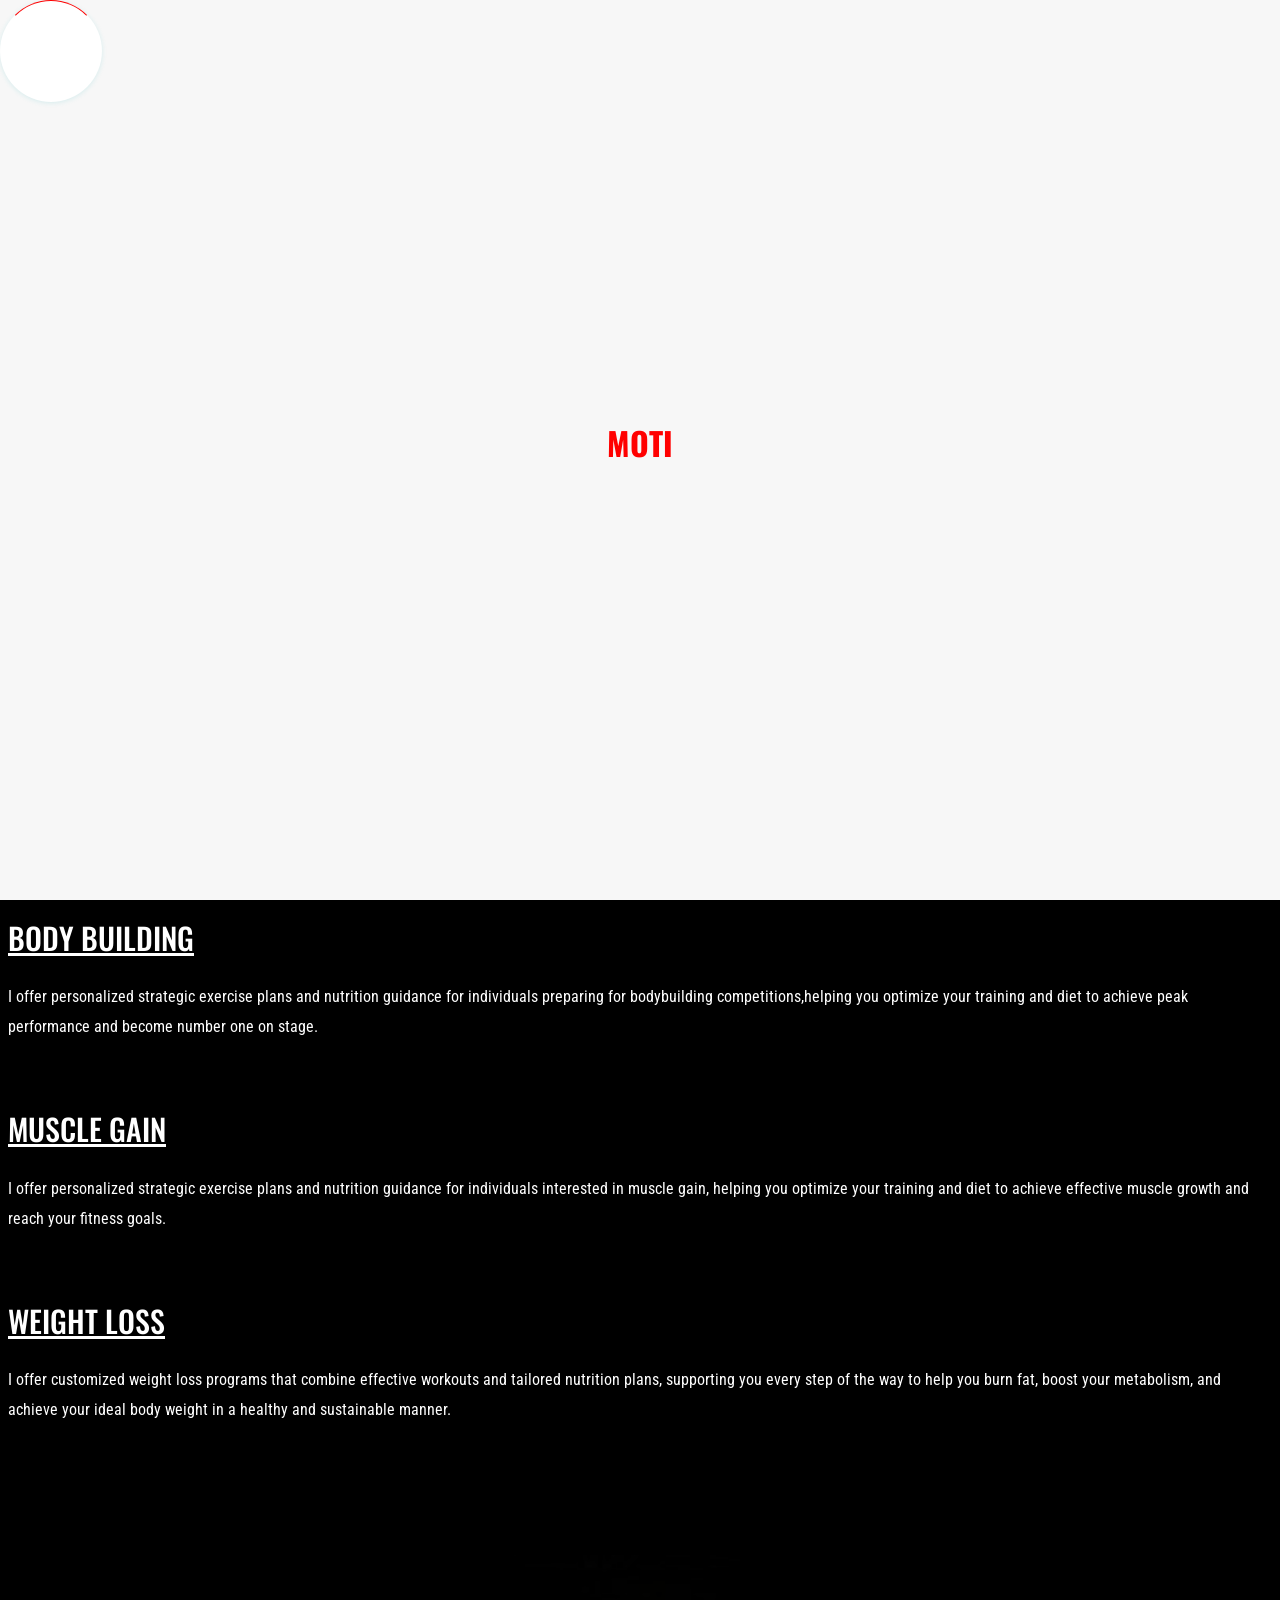
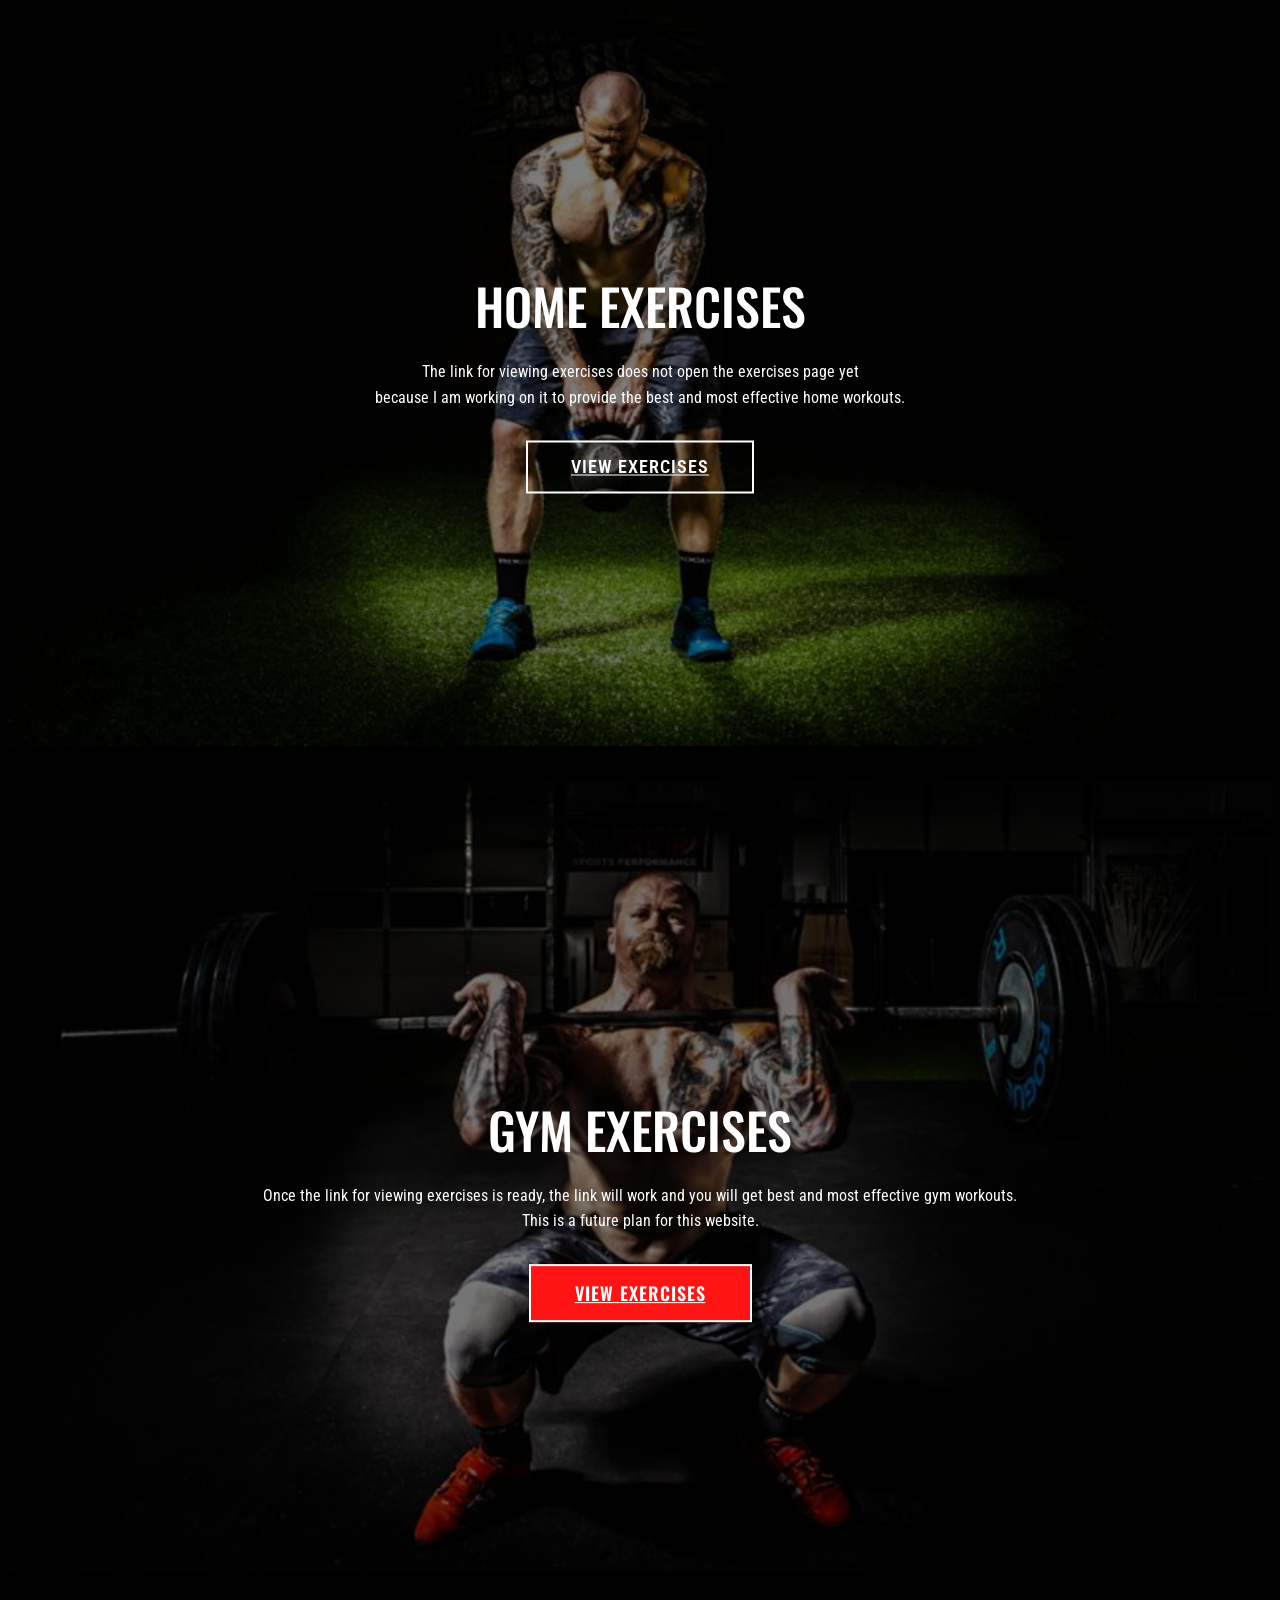
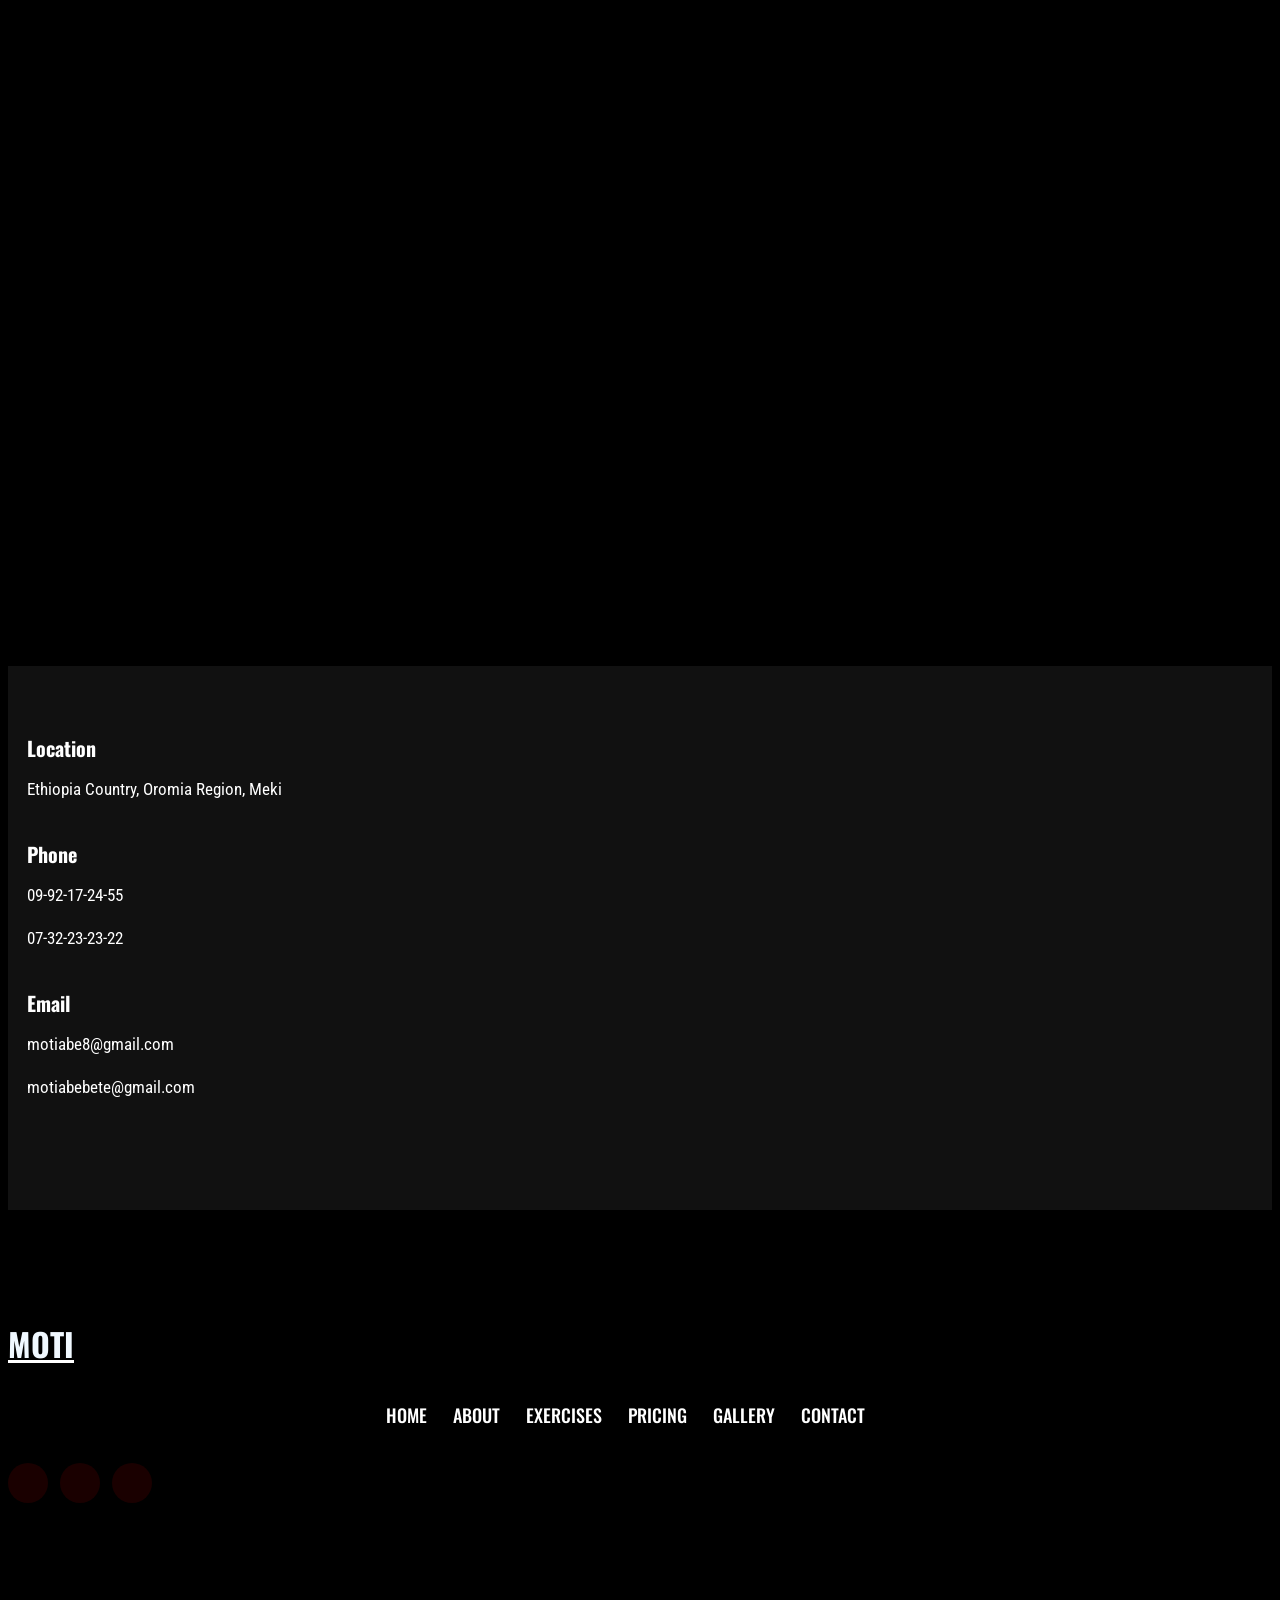
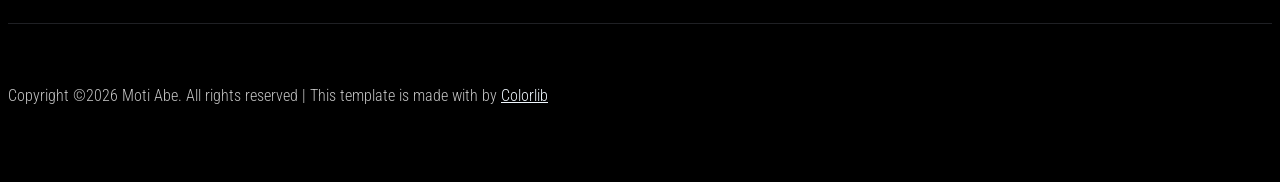
==== exercises.html @ 5347ce24 "large size images compressed for fast load" ====
<!doctype html>
<html class="no-js" lang="zxx">
<head>
    <meta charset="utf-8">
    <meta http-equiv="x-ua-compatible" content="ie=edge">
    <title>Gym | Fitness website </title>
    <meta name="description" content="">
    <meta name="viewport" content="width=device-width, initial-scale=1">
    <link rel="manifest" href="site.webmanifest">
    <link rel="shortcut icon" type="image/x-icon" href="assets/img/favicon.ico">

    <!-- CSS here -->
    <link rel="stylesheet" href="assets/css/bootstrap.min.css">
    <link rel="stylesheet" href="assets/css/owl.carousel.min.css">
    <link rel="stylesheet" href="assets/css/slicknav.css">
    <link rel="stylesheet" href="assets/css/flaticon.css">
    <link rel="stylesheet" href="assets/css/gijgo.css">
    <link rel="stylesheet" href="assets/css/animate.min.css">
    <link rel="stylesheet" href="assets/css/animated-headline.css">
    <link rel="stylesheet" href="assets/css/magnific-popup.css">
    <link rel="stylesheet" href="assets/css/fontawesome-all.min.css">
    <link rel="stylesheet" href="assets/css/themify-icons.css">
    <link rel="stylesheet" href="assets/css/slick.css">
    <link rel="stylesheet" href="assets/css/nice-select.css">
    <link rel="stylesheet" href="assets/css/style.css">
</head>
<body class="black-bg">
    <!-- ? Preloader Start -->
    <div id="preloader-active">
        <div class="preloader d-flex align-items-center justify-content-center">
            <div class="preloader-inner position-relative">
                <div class="preloader-circle"></div>
                <div class="preloader-img pere-text">
                    <h1 style="color: red; font-size: xx-large; font-weight: 900;">MOTI</h1>
                </div>
            </div>
        </div>
    </div>
    <!-- Preloader Start -->
    <header>
        <!-- Header Start -->
        <div class="header-area header-transparent">
            <div class="main-header header-sticky">
                <div class="container-fluid">
                    <div class="menu-wrapper d-flex align-items-center justify-content-between">
                        <!-- Logo -->
                        <div class="logo">
                            <img src="./assets/img/logo/logo.png" alt="logo of the website">
                        </div>
                        <!-- Main-menu -->
                        <div class="main-menu f-right d-none d-lg-block">
                            <nav>
                                <ul id="navigation">
                                    <li><a href="index.html">Home</a></li>
                                    <li><a href="about.html">About</a></li>
                                    <li><a href="exercises.html">Exercises</a></li>
                                    <li><a href="pricing.html">Pricing</a></li>
                                    <li><a href="gallery.html">Gallery</a></li>
                                    <li><a href="contact.html">Contact</a></li>
                                </ul>
                            </nav>
                        </div>          
                        <!-- Header-btn -->
                        <div class="header-btns d-none d-lg-block f-right">
                           <a href="contact.html" class="btn">Contact me</a>
                       </div>
                       <!-- Mobile Menu -->
                       <div class="col-12">
                        <div class="mobile_menu d-block d-lg-none"></div>
                    </div>
                </div>
            </div>
        </div>
    </div>
    <!-- Header End -->
</header>
<main>
    <!--? Hero Start -->
    <div class="slider-area2">
        <div class="slider-height2 d-flex align-items-center">
            <div class="container">
                <div class="row">
                    <div class="col-xl-12">
                        <div class="hero-cap hero-cap2 pt-70">
                            <h2>Exercises</h2>
                        </div>
                    </div>
                </div>
            </div>
        </div>
    </div>
    <!-- Hero End -->
    <!--? Team -->
    <section class="team-area fix section-padding30">
        <div class="container">
            <div class="row">
                <div class="col-xl-12">
                    <div class="section-tittle text-center mb-55">
                        <h2>What I Offer</h2>
                    </div>
                </div>
            </div>
            <div class="row">
                <div class="col-lg-4 col-md-6">
                    <div class="single-cat text-center mb-30">
                        <div class="cat-icon">
                            <img src="assets/img/gallery/team1.png" alt="">
                        </div>
                        <div class="cat-cap">
                            <h5><a href="#">Body Building</a></h5>
                            <p>
                                I offer personalized strategic exercise plans and nutrition guidance for individuals 
                                preparing for bodybuilding competitions,helping you optimize your training and diet
                                to achieve peak performance and become number one on stage.
                            </p>
                        </div>
                    </div>
                </div>
                <div class="col-lg-4 col-md-6">
                    <div class="single-cat text-center mb-30">
                        <div class="cat-icon">
                            <img src="assets/img/gallery/team2.png" alt="">
                        </div>
                        <div class="cat-cap">
                            <h5><a href="#">Muscle Gain</a></h5>
                            <p>
                                I offer personalized strategic exercise plans and nutrition guidance for individuals 
                                interested in muscle gain, helping you optimize your training and diet to achieve
                                effective muscle growth and reach your fitness goals.
                            </p>
                        </div>
                    </div>
                </div>
                <div class="col-lg-4 col-md-6">
                    <div class="single-cat text-center mb-30">
                        <div class="cat-icon">
                            <img src="assets/img/gallery/team3.png" alt="">
                        </div>
                        <div class="cat-cap">
                            <h5><a href="#">Weight Loss</a></h5>
                            <p>
                                I offer customized weight loss programs that combine effective workouts and tailored nutrition plans,
                                supporting you every step of the way to help you burn fat, boost your metabolism, and achieve your ideal 
                                body weight in a healthy and sustainable manner.
                            </p>
                        </div>
                    </div>
                </div>
            </div>
        </div>
    </section>
    <!-- Services End -->
    <!-- Traning categories Start -->
    <section class="traning-categories black-bg">
        <div class="container-fluid">
            <div class="row">
                <div class="col-xl-6 col-lg-6">
                    <div class="single-topic text-center mb-30">
                        <div class="topic-img">
                            <img src="assets/img/gallery/cat2.jpg" alt="">
                            <div class="topic-content-box">
                                <div class="topic-content">
                                    <h3>Home Exercises</h3>
                                    <p>The link for viewing exercises does not open the exercises page yet <br> because I am working on it to provide the best and most effective home workouts.</p>
                                    <a href="#" class="border-btn">View Exercises</a>
                                </div>
                            </div>
                        </div>
                    </div>
                </div>
                <div class="col-xl-6 col-lg-6">
                    <div class="single-topic text-center mb-30">
                        <div class="topic-img">
                            <img src="assets/img/gallery/cat1.jpg" alt="">
                            <div class="topic-content-box">
                                <div class="topic-content">
                                    <h3>Gym Exercises</h3>
                                    <p> Once the link for viewing exercises is ready, the link will work and you will get best and most effective gym workouts. <br> This is a future plan for this website.</p>
                                    <a href="#" class="btn">View Exercises</a>
                                </div>
                            </div>
                        </div>
                    </div>
                </div>
            </div>
        </div>
    </section>
    <!-- Traning categories End-->
    <!--? video_start -->
    <div class="video-area section-bg2 d-flex align-items-center"  data-background="assets/img/gallery/video-bg.jpg">
        <div class="container">
            <div class="video-wrap position-relative">
                <div class="video-icon" >
                    <a class="popup-video btn-icon" href="https://youtu.be/CpTTOnbldsA?si=nUjSzYQjrdbhnj_K"><i class="fas fa-play"></i></a>
                </div>
            </div>
        </div>
    </div>
    <!-- video_end -->
    <!-- ? services-area -->
    <section class="services-area">
        <div class="container">
            <div class="row justify-content-between">
                <div class="col-xl-4 col-lg-4 col-md-6 col-sm-8">
                    <div class="single-services mb-40 wow fadeInUp" data-wow-duration="1s" data-wow-delay=".1s">
                        <div class="features-icon">
                            <img src="assets/img/icon/icon1.svg" alt="">
                        </div>
                        <div class="features-caption">
                            <h3>Location</h3>
                            <p>Ethiopia Country, Oromia Region, Meki</p>
                        </div>
                    </div>
                </div>
                <div class="col-xl-3 col-lg-4 col-md-6 col-sm-8">
                    <div class="single-services mb-40 wow fadeInUp" data-wow-duration="1s" data-wow-delay=".2s">
                        <div class="features-icon">
                            <img src="assets/img/icon/icon2.svg" alt="">
                        </div>
                        <div class="features-caption">
                            <h3>Phone</h3>
                            <p>09-92-17-24-55</p>
                            <p>07-32-23-23-22</p>
                        </div>
                    </div>
                </div>
                <div class="col-xl-3 col-lg-4 col-md-6 col-sm-8">
                    <div class="single-services mb-40 wow fadeInUp" data-wow-duration="2s" data-wow-delay=".4s">
                        <div class="features-icon">
                            <img src="assets/img/icon/icon3.svg" alt="">
                        </div>
                        <div class="features-caption">
                            <h3>Email</h3>
                            <p>motiabe8@gmail.com</p>
                            <p>motiabebete@gmail.com</p>
                        </div>
                    </div>
                </div>
            </div>
        </div>
    </section>
</main>
<footer>
    <!--? Footer Start-->
    <div class="footer-area black-bg">
        <div class="container">
            <div class="footer-top footer-padding">
                <!-- Footer Menu -->
                <div class="row">
                    <div class="col-xl-12">
                        <div class="single-footer-caption mb-50 text-center">
                            <!-- logo -->
                            <div class="footer-logo wow fadeInUp" data-wow-duration="1s" data-wow-delay=".2s">
                                <a href="index.html"><h1 style="color: aliceblue; font-size: xx-large; font-weight: 900;">MOTI</h1></a>
                            </div>
                            <!-- Menu -->
                            <!-- Header Start -->
                            <div class="header-area main-header2 wow fadeInUp" data-wow-duration="2s" data-wow-delay=".4s">
                                <div class="main-header main-header2">
                                    <div class="menu-wrapper menu-wrapper2">
                                        <!-- Main-menu -->
                                        <div class="main-menu main-menu2 text-center">
                                            <nav>
                                                <ul>
                                                    <li><a href="index.html">Home</a></li>
                                                    <li><a href="about.html">About</a></li>
                                                    <li><a href="exercises.html">Exercises</a></li>
                                                    <li><a href="pricing.html">Pricing</a></li>
                                                    <li><a href="gallery.html">Gallery</a></li>
                                                    <li><a href="contact.html">Contact</a></li>
                                                </ul>
                                            </nav>
                                        </div>   
                                    </div>
                                </div>
                            </div>
                            <!-- Header End -->
                            <!-- social -->
                            <div class="footer-social mt-30 wow fadeInUp" data-wow-duration="3s" data-wow-delay=".8s">
                                <a href="#"><i class="fab fa-twitter"></i></a>
                                <a href="#"><i class="fab fa-facebook-f"></i></a>
                                <a href="#"><i class="fab fa-pinterest-p"></i></a>
                            </div>
                        </div>
                    </div>
                </div>
            </div>
            <!-- Footer Bottom -->
            <div class="footer-bottom">
                <div class="row d-flex align-items-center">
                    <div class="col-lg-12">
                        <div class="footer-copy-right text-center">
                            <p><!-- Link back to Colorlib can't be removed. Template is licensed under CC BY 3.0. -->
                              Copyright &copy;<script>document.write(new Date().getFullYear());</script> Moti Abe. All rights reserved | This template is made with <i class="fa fa-heart" aria-hidden="true"></i> by <a href="https://colorlib.com" target="_blank" style="color: aliceblue;">Colorlib</a>
                              <!-- Link back to Colorlib can't be removed. Template is licensed under CC BY 3.0. --></p>
                          </div>
                      </div>
                  </div>
              </div>
          </div>
      </div>
      <!-- Footer End-->
  </footer>
  <!-- Scroll Up -->
  <div id="back-top" >
    <a title="Go to Top" href="#"> <i class="fas fa-level-up-alt"></i></a>
</div>

<!-- JS here -->

<script src="./assets/js/vendor/modernizr-3.5.0.min.js"></script>
<!-- Jquery, Popper, Bootstrap -->
<script src="./assets/js/vendor/jquery-1.12.4.min.js"></script>
<script src="./assets/js/popper.min.js"></script>
<script src="./assets/js/bootstrap.min.js"></script>
<!-- Jquery Mobile Menu -->
<script src="./assets/js/jquery.slicknav.min.js"></script>

<!-- Jquery Slick , Owl-Carousel Plugins -->
<script src="./assets/js/owl.carousel.min.js"></script>
<script src="./assets/js/slick.min.js"></script>
<!-- One Page, Animated-HeadLin -->
<script src="./assets/js/wow.min.js"></script>
<script src="./assets/js/animated.headline.js"></script>
<script src="./assets/js/jquery.magnific-popup.js"></script>

<!-- Date Picker -->
<script src="./assets/js/gijgo.min.js"></script>
<!-- Nice-select, sticky -->
<script src="./assets/js/jquery.nice-select.min.js"></script>
<script src="./assets/js/jquery.sticky.js"></script>

<!-- counter , waypoint,Hover Direction -->
<script src="./assets/js/jquery.counterup.min.js"></script>
<script src="./assets/js/waypoints.min.js"></script>
<script src="./assets/js/jquery.countdown.min.js"></script>
<script src="./assets/js/hover-direction-snake.min.js"></script>

<!-- contact js -->
<script src="./assets/js/contact.js"></script>
<script src="./assets/js/jquery.form.js"></script>
<script src="./assets/js/jquery.validate.min.js"></script>
<script src="./assets/js/mail-script.js"></script>
<script src="./assets/js/jquery.ajaxchimp.min.js"></script>

<!-- Jquery Plugins, main Jquery -->	
<script src="./assets/js/plugins.js"></script>
<script src="./assets/js/main.js"></script>

</body>
</html>
---- assets/css/style.css ----
/* Theme Description
-------------------------------------------------

	  Theme Name:
	  Author:
	  Support:
	  Description:
	  Version:
	  
------------------------------------------------- 
*/
/* CSS Index
-------------------------------------------------

	1. Theme default css
	2. header
	3. slider
	4. about-area
	5. features-box
	6. department
	7. team
	8. video-area
	9. counter
	10. footer

-------------------------------------------------
*/
/*--------------- ---- Responsive --------------------------*/
/*-------------   Color Variable  --------------*/
@import url("https://fonts.googleapis.com/css2?family=Oswald:wght@200;300;400;500;600;700&family=Roboto+Condensed:ital,wght@0,300;0,400;1,300;1,400&display=swap");
/* line 30, C:/Users/HP/Desktop/July-HTML/292 Health coach/assets/scss/_color.scss */
.white-bg {
  background: #ffffff;
}

/* line 33, C:/Users/HP/Desktop/July-HTML/292 Health coach/assets/scss/_color.scss */
.gray-bg {
  background: #f5f5f5;
}

/*-------------Color include--------------*/
/*-- Background color---*/
/* line 57, C:/Users/HP/Desktop/July-HTML/292 Health coach/assets/scss/_color.scss */
.gray-bg {
  background: #f7f7fd;
}

/* line 60, C:/Users/HP/Desktop/July-HTML/292 Health coach/assets/scss/_color.scss */
.white-bg {
  background: #ffffff;
}

/* line 63, C:/Users/HP/Desktop/July-HTML/292 Health coach/assets/scss/_color.scss */
.black-bg {
  background: #000;
}

/* line 66, C:/Users/HP/Desktop/July-HTML/292 Health coach/assets/scss/_color.scss */
.theme-bg {
  background: #FF0000;
}

/* line 69, C:/Users/HP/Desktop/July-HTML/292 Health coach/assets/scss/_color.scss */
.brand-bg {
  background: #f1f4fa;
}

/* line 72, C:/Users/HP/Desktop/July-HTML/292 Health coach/assets/scss/_color.scss */
.testimonial-bg {
  background: #f9fafc;
}

/*--- color------*/
/* line 78, C:/Users/HP/Desktop/July-HTML/292 Health coach/assets/scss/_color.scss */
.white-color {
  color: #ffffff;
}

/* line 81, C:/Users/HP/Desktop/July-HTML/292 Health coach/assets/scss/_color.scss */
.black-color {
  color: #000;
}

/* line 84, C:/Users/HP/Desktop/July-HTML/292 Health coach/assets/scss/_color.scss */
.theme-color {
  color: #FF0000;
}

/* line 50, C:/Users/HP/Desktop/July-HTML/292 Health coach/assets/scss/_variables.scss */
.boxed-btn {
  background: #fff;
  color: #FF0000 !important;
  display: inline-block;
  padding: 18px 44px;
  font-family: "Oswald", sans-serif;
  font-size: 14px;
  font-weight: 400;
  border: 0;
  border: 1px solid #FF0000;
  letter-spacing: 3px;
  text-align: center;
  color: #FF0000;
  text-transform: uppercase;
  cursor: pointer;
}

/* line 67, C:/Users/HP/Desktop/July-HTML/292 Health coach/assets/scss/_variables.scss */
.boxed-btn:hover {
  background: #FF0000;
  color: #fff !important;
  border: 1px solid #FF0000;
}

/* line 72, C:/Users/HP/Desktop/July-HTML/292 Health coach/assets/scss/_variables.scss */
.boxed-btn:focus {
  outline: none;
}

/* line 75, C:/Users/HP/Desktop/July-HTML/292 Health coach/assets/scss/_variables.scss */
.boxed-btn.large-width {
  width: 220px;
}

/*--
    - Overlay
------------------------------------------*/
/* line 4, C:/Users/HP/Desktop/July-HTML/292 Health coach/assets/scss/_overlay.scss */
[data-overlay] {
  position: relative;
  background-size: cover;
  background-repeat: no-repeat;
  background-position: center center;
}

/* line 9, C:/Users/HP/Desktop/July-HTML/292 Health coach/assets/scss/_overlay.scss */
[data-overlay]::before {
  position: absolute;
  left: 0;
  top: 0;
  right: 0;
  bottom: 0;
  content: "";
}

/*-- Overlay Opacity --*/
/* line 22, C:/Users/HP/Desktop/July-HTML/292 Health coach/assets/scss/_overlay.scss */
[data-opacity="1"]::before {
  opacity: 0.1;
}

/* line 27, C:/Users/HP/Desktop/July-HTML/292 Health coach/assets/scss/_overlay.scss */
[data-opacity="2"]::before {
  opacity: 0.2;
}

/* line 32, C:/Users/HP/Desktop/July-HTML/292 Health coach/assets/scss/_overlay.scss */
[data-opacity="3"]::before {
  opacity: 0.3;
}

/* line 37, C:/Users/HP/Desktop/July-HTML/292 Health coach/assets/scss/_overlay.scss */
[data-opacity="4"]::before {
  opacity: 0.4;
}

/* line 42, C:/Users/HP/Desktop/July-HTML/292 Health coach/assets/scss/_overlay.scss */
[data-opacity="5"]::before {
  opacity: 0.5;
}

/* line 47, C:/Users/HP/Desktop/July-HTML/292 Health coach/assets/scss/_overlay.scss */
[data-opacity="6"]::before {
  opacity: 0.6;
}

/* line 52, C:/Users/HP/Desktop/July-HTML/292 Health coach/assets/scss/_overlay.scss */
[data-opacity="7"]::before {
  opacity: 0.7;
}

/* line 57, C:/Users/HP/Desktop/July-HTML/292 Health coach/assets/scss/_overlay.scss */
[data-opacity="8"]::before {
  opacity: 0.8;
}

/* line 62, C:/Users/HP/Desktop/July-HTML/292 Health coach/assets/scss/_overlay.scss */
[data-opacity="9"]::before {
  opacity: 0.9;
}

/* 1. Theme default css */
/* line 4, C:/Users/HP/Desktop/July-HTML/292 Health coach/assets/scss/_common.scss */
body {
  font-family: "Roboto Condensed", sans-serif;
  font-weight: normal;
  font-style: normal;
}

/* line 9, C:/Users/HP/Desktop/July-HTML/292 Health coach/assets/scss/_common.scss */
h1,
h2,
h3,
h4,
h5,
h6 {
  font-family: "Oswald", sans-serif;
  color: #2c234d;
  margin-top: 0px;
  font-style: normal;
  font-weight: 500;
  text-transform: normal;
}

/* line 23, C:/Users/HP/Desktop/July-HTML/292 Health coach/assets/scss/_common.scss */
p {
  font-family: "Roboto Condensed", sans-serif;
  color: #10285d;
  font-size: 16px;
  line-height: 30px;
  margin-bottom: 15px;
  font-weight: normal;
}

/* line 34, C:/Users/HP/Desktop/July-HTML/292 Health coach/assets/scss/_common.scss */
.bg-img-1 {
  background-image: url(../img/slider/slider-img-1.jpg);
}

/* line 37, C:/Users/HP/Desktop/July-HTML/292 Health coach/assets/scss/_common.scss */
.bg-img-2 {
  background-image: url(../img/background-img/bg-img-2.jpg);
}

/* line 40, C:/Users/HP/Desktop/July-HTML/292 Health coach/assets/scss/_common.scss */
.cta-bg-1 {
  background-image: url(../img/background-img/bg-img-3.jpg);
}

/* line 45, C:/Users/HP/Desktop/July-HTML/292 Health coach/assets/scss/_common.scss */
.img {
  max-width: 100%;
  -webkit-transition: 0.3s;
  -moz-transition: 0.3s;
  -o-transition: 0.3s;
  transition: 0.3s;
}

/* line 49, C:/Users/HP/Desktop/July-HTML/292 Health coach/assets/scss/_common.scss */
.f-left {
  float: left;
}

/* line 52, C:/Users/HP/Desktop/July-HTML/292 Health coach/assets/scss/_common.scss */
.f-right {
  float: right;
}

/* line 55, C:/Users/HP/Desktop/July-HTML/292 Health coach/assets/scss/_common.scss */
.fix {
  overflow: hidden;
}

/* line 58, C:/Users/HP/Desktop/July-HTML/292 Health coach/assets/scss/_common.scss */
.clear {
  clear: both;
}

/* line 62, C:/Users/HP/Desktop/July-HTML/292 Health coach/assets/scss/_common.scss */
a,
.button {
  -webkit-transition: 0.3s;
  -moz-transition: 0.3s;
  -o-transition: 0.3s;
  transition: 0.3s;
}

/* line 66, C:/Users/HP/Desktop/July-HTML/292 Health coach/assets/scss/_common.scss */
a:focus,
.button:focus {
  text-decoration: none;
  outline: none;
}

/* line 71, C:/Users/HP/Desktop/July-HTML/292 Health coach/assets/scss/_common.scss */
a {
  color: #635c5c;
}

/* line 74, C:/Users/HP/Desktop/July-HTML/292 Health coach/assets/scss/_common.scss */
a:hover {
  color: #fff;
}

/* line 77, C:/Users/HP/Desktop/July-HTML/292 Health coach/assets/scss/_common.scss */
a:focus,
a:hover,
.portfolio-cat a:hover,
.footer -menu li a:hover {
  text-decoration: none;
}

/* line 83, C:/Users/HP/Desktop/July-HTML/292 Health coach/assets/scss/_common.scss */
a,
button {
  color: #fff;
  outline: medium none;
}

/* line 88, C:/Users/HP/Desktop/July-HTML/292 Health coach/assets/scss/_common.scss */
button:focus, input:focus, input:focus, textarea, textarea:focus {
  outline: 0;
}

/* line 89, C:/Users/HP/Desktop/July-HTML/292 Health coach/assets/scss/_common.scss */
.uppercase {
  text-transform: uppercase;
}

/* line 93, C:/Users/HP/Desktop/July-HTML/292 Health coach/assets/scss/_common.scss */
input:focus::-moz-placeholder {
  opacity: 0;
  -webkit-transition: .4s;
  -o-transition: .4s;
  transition: .4s;
}

/* line 100, C:/Users/HP/Desktop/July-HTML/292 Health coach/assets/scss/_common.scss */
.capitalize {
  text-transform: capitalize;
}

/* line 104, C:/Users/HP/Desktop/July-HTML/292 Health coach/assets/scss/_common.scss */
h1 a,
h2 a,
h3 a,
h4 a,
h5 a,
h6 a {
  color: inherit;
}

/* line 113, C:/Users/HP/Desktop/July-HTML/292 Health coach/assets/scss/_common.scss */
ul {
  margin: 0px;
  padding: 0px;
}

/* line 117, C:/Users/HP/Desktop/July-HTML/292 Health coach/assets/scss/_common.scss */
li {
  list-style: none;
}

/* line 121, C:/Users/HP/Desktop/July-HTML/292 Health coach/assets/scss/_common.scss */
hr {
  border-bottom: 1px solid #eceff8;
  border-top: 0 none;
  margin: 30px 0;
  padding: 0;
}

/* Theme-overlay */
/* line 129, C:/Users/HP/Desktop/July-HTML/292 Health coach/assets/scss/_common.scss */
.theme-overlay {
  position: relative;
}

/* line 132, C:/Users/HP/Desktop/July-HTML/292 Health coach/assets/scss/_common.scss */
.theme-overlay::before {
  background: #1696e7 none repeat scroll 0 0;
  content: "";
  height: 100%;
  left: 0;
  opacity: 0.6;
  position: absolute;
  top: 0;
  width: 100%;
}

/* line 142, C:/Users/HP/Desktop/July-HTML/292 Health coach/assets/scss/_common.scss */
.overlay {
  position: relative;
  z-index: 0;
}

/* line 146, C:/Users/HP/Desktop/July-HTML/292 Health coach/assets/scss/_common.scss */
.overlay::before {
  position: absolute;
  content: "";
  top: 0;
  left: 0;
  width: 100%;
  height: 100%;
  z-index: -1;
}

/* line 156, C:/Users/HP/Desktop/July-HTML/292 Health coach/assets/scss/_common.scss */
.overlay2 {
  position: relative;
  z-index: 0;
}

/* line 160, C:/Users/HP/Desktop/July-HTML/292 Health coach/assets/scss/_common.scss */
.overlay2::before {
  position: absolute;
  content: "";
  background-color: #2E2200;
  top: 0;
  left: 0;
  width: 100%;
  height: 100%;
  z-index: -1;
  opacity: 0.5;
}

/* line 173, C:/Users/HP/Desktop/July-HTML/292 Health coach/assets/scss/_common.scss */
.section-padding {
  padding-top: 120px;
  padding-bottom: 120px;
}

/* line 177, C:/Users/HP/Desktop/July-HTML/292 Health coach/assets/scss/_common.scss */
.separator {
  border-top: 1px solid #f2f2f2;
}

/* line 181, C:/Users/HP/Desktop/July-HTML/292 Health coach/assets/scss/_common.scss */
.mb-90 {
  margin-bottom: 90px;
}

@media (max-width: 767px) {
  /* line 181, C:/Users/HP/Desktop/July-HTML/292 Health coach/assets/scss/_common.scss */
  .mb-90 {
    margin-bottom: 30px;
  }
}

@media (min-width: 768px) and (max-width: 991px) {
  /* line 181, C:/Users/HP/Desktop/July-HTML/292 Health coach/assets/scss/_common.scss */
  .mb-90 {
    margin-bottom: 45px;
  }
}

/* owl-carousel button style */
/* line 193, C:/Users/HP/Desktop/July-HTML/292 Health coach/assets/scss/_common.scss */
.owl-carousel .owl-nav div {
  background: rgba(255, 255, 255, 0.8) none repeat scroll 0 0;
  height: 40px;
  left: 20px;
  line-height: 40px;
  font-size: 22px;
  color: #646464;
  opacity: 1;
  visibility: visible;
  position: absolute;
  text-align: center;
  top: 50%;
  transform: translateY(-50%);
  transition: all 0.3s ease 0s;
  width: 40px;
}

/* line 212, C:/Users/HP/Desktop/July-HTML/292 Health coach/assets/scss/_common.scss */
.owl-carousel .owl-nav div.owl-next {
  left: auto;
  right: -30px;
}

/* line 215, C:/Users/HP/Desktop/July-HTML/292 Health coach/assets/scss/_common.scss */
.owl-carousel .owl-nav div.owl-next i {
  position: relative;
  right: 0;
  top: 1px;
}

/* line 222, C:/Users/HP/Desktop/July-HTML/292 Health coach/assets/scss/_common.scss */
.owl-carousel .owl-nav div.owl-prev i {
  position: relative;
  right: 1px;
  top: 0px;
}

/* line 232, C:/Users/HP/Desktop/July-HTML/292 Health coach/assets/scss/_common.scss */
.owl-carousel:hover .owl-nav div {
  opacity: 1;
  visibility: visible;
}

/* line 235, C:/Users/HP/Desktop/July-HTML/292 Health coach/assets/scss/_common.scss */
.owl-carousel:hover .owl-nav div:hover {
  color: #fff;
  background: #ff3500;
}

/* line 244, C:/Users/HP/Desktop/July-HTML/292 Health coach/assets/scss/_common.scss */
.btn {
  background: #ff1313;
  font-family: "Oswald", sans-serif;
  text-transform: uppercase;
  padding: 27px 44px;
  color: #fff;
  cursor: pointer;
  display: inline-block;
  font-size: 18px;
  font-weight: 600;
  border-radius: 0px;
  line-height: 1;
  border: 2px solid #fff;
  -moz-user-select: none;
  letter-spacing: 1px;
  line-height: 0;
  margin-bottom: 0;
  margin: 10px;
  cursor: pointer;
  transition: color 0.4s linear;
  position: relative;
  z-index: 1;
  overflow: hidden;
  margin: 0;
}

/* line 272, C:/Users/HP/Desktop/July-HTML/292 Health coach/assets/scss/_common.scss */
.btn::before {
  content: "";
  position: absolute;
  left: 0;
  top: 0;
  width: 101%;
  height: 101%;
  background: #c20505;
  z-index: 1;
  border-radius: 5px;
  transition: transform 0.5s;
  transition-timing-function: ease;
  transform-origin: 0 0;
  transition-timing-function: cubic-bezier(0.5, 1.6, 0.4, 0.7);
  transform: scaleX(0);
  border-radius: 0px;
}

/* line 291, C:/Users/HP/Desktop/July-HTML/292 Health coach/assets/scss/_common.scss */
.btn:hover::before {
  transform: scaleX(1);
  color: #fff !important;
  z-index: -1;
}

/* line 296, C:/Users/HP/Desktop/July-HTML/292 Health coach/assets/scss/_common.scss */
.btn:hover {
  background-position: right;
}

/* line 299, C:/Users/HP/Desktop/July-HTML/292 Health coach/assets/scss/_common.scss */
.btn.focus, .btn:focus {
  outline: 0;
  box-shadow: none;
}

/* line 303, C:/Users/HP/Desktop/July-HTML/292 Health coach/assets/scss/_common.scss */
.about-btn {
  padding: 19px 97px 19px 20px;
}

/* line 308, C:/Users/HP/Desktop/July-HTML/292 Health coach/assets/scss/_common.scss */
.header-btn {
  padding: 30px 43px;
}

/* line 311, C:/Users/HP/Desktop/July-HTML/292 Health coach/assets/scss/_common.scss */
.hero-btn {
  padding: 32px 41px;
}

/* line 314, C:/Users/HP/Desktop/July-HTML/292 Health coach/assets/scss/_common.scss */
.white-btn {
  padding: 30px 39px;
  background: #fff;
  color: #331391 !important;
}

/* line 319, C:/Users/HP/Desktop/July-HTML/292 Health coach/assets/scss/_common.scss */
.black-btn {
  padding: 14px 35px;
  background: #000;
}

/* line 322, C:/Users/HP/Desktop/July-HTML/292 Health coach/assets/scss/_common.scss */
.black-btn::before {
  background: #331391;
}

/* line 329, C:/Users/HP/Desktop/July-HTML/292 Health coach/assets/scss/_common.scss */
.submit-btn2 {
  background: #ec5b53;
  width: 100%;
  height: 60px;
  padding: 10px 20px;
  border: 0;
  color: #fff;
  text-transform: capitalize;
  cursor: pointer;
  font-size: 16px;
  border-radius: 0px;
}

/* line 341, C:/Users/HP/Desktop/July-HTML/292 Health coach/assets/scss/_common.scss */
.white-btn {
  background: #fff;
  color: #000;
}

/* line 344, C:/Users/HP/Desktop/July-HTML/292 Health coach/assets/scss/_common.scss */
.white-btn::before {
  background: #000;
  color: #fff;
}

/* line 349, C:/Users/HP/Desktop/July-HTML/292 Health coach/assets/scss/_common.scss */
.border-btn {
  font-size: 18px;
  font-weight: 600;
  border: 2px solid #fff;
  color: #fff;
  background: none;
  border-radius: 0px;
  text-transform: uppercase;
  padding: 14px 43px;
  -moz-user-select: none;
  cursor: pointer;
  display: inline-block;
  letter-spacing: 1px;
  margin-bottom: 0;
  position: relative;
  transition: color 0.4s linear;
  position: relative;
  overflow: hidden;
  margin: 0;
}

/* line 371, C:/Users/HP/Desktop/July-HTML/292 Health coach/assets/scss/_common.scss */
.border-btn::before {
  border: 1px solid transparent;
  content: "";
  position: absolute;
  left: 0;
  top: 0;
  width: 101%;
  height: 101%;
  background: #FF0000;
  z-index: -1;
  transition: transform 0.5s;
  transition-timing-function: ease;
  transform-origin: 0 0;
  transition-timing-function: cubic-bezier(0.5, 1.6, 0.4, 0.7);
  transform: scaleY(0);
  border-radius: 0;
}

/* line 390, C:/Users/HP/Desktop/July-HTML/292 Health coach/assets/scss/_common.scss */
.border-btn:hover::before {
  transform: scaleY(1);
  border: 1px solid transparent;
}

/* button style */
/* line 398, C:/Users/HP/Desktop/July-HTML/292 Health coach/assets/scss/_common.scss */
.breadcrumb > .active {
  color: #888;
}

/* scrollUp */
/* line 402, C:/Users/HP/Desktop/July-HTML/292 Health coach/assets/scss/_common.scss */
#scrollUp, #back-top {
  background: #FF0000;
  height: 50px;
  width: 50px;
  right: 31px;
  bottom: 18px;
  position: fixed;
  color: #fff;
  font-size: 20px;
  text-align: center;
  border-radius: 50%;
  line-height: 48px;
  border: 2px solid transparent;
  box-shadow: 0 0 10px 3px rgba(108, 98, 98, 0.2);
}

@media (max-width: 575px) {
  /* line 402, C:/Users/HP/Desktop/July-HTML/292 Health coach/assets/scss/_common.scss */
  #scrollUp, #back-top {
    right: 16px;
  }
}

/* line 419, C:/Users/HP/Desktop/July-HTML/292 Health coach/assets/scss/_common.scss */
#scrollUp a i, #back-top a i {
  display: block;
  line-height: 50px;
}

/* line 426, C:/Users/HP/Desktop/July-HTML/292 Health coach/assets/scss/_common.scss */
#scrollUp:hover {
  color: #fff;
}

/* Sticky*/
/* line 431, C:/Users/HP/Desktop/July-HTML/292 Health coach/assets/scss/_common.scss */
.sticky-bar {
  left: 0;
  margin: auto;
  position: fixed;
  top: 0;
  width: 100%;
  -webkit-box-shadow: 0 10px 15px rgba(25, 25, 25, 0.1);
  box-shadow: 0 10px 15px rgba(25, 25, 25, 0.1);
  z-index: 9999;
  -webkit-animation: 300ms ease-in-out 0s normal none 1 running fadeInDown;
  animation: 300ms ease-in-out 0s normal none 1 running fadeInDown;
  -webkit-box-shadow: 0 10px 15px rgba(25, 25, 25, 0.1);
  background: #fff;
}

/* Sticky end */
/*--- Margin & Padding --*/
/*-- Margin Top --*/
/* line 456, C:/Users/HP/Desktop/July-HTML/292 Health coach/assets/scss/_common.scss */
.mt-5 {
  margin-top: 5px;
}

/* line 456, C:/Users/HP/Desktop/July-HTML/292 Health coach/assets/scss/_common.scss */
.mt-10 {
  margin-top: 10px;
}

/* line 456, C:/Users/HP/Desktop/July-HTML/292 Health coach/assets/scss/_common.scss */
.mt-15 {
  margin-top: 15px;
}

/* line 456, C:/Users/HP/Desktop/July-HTML/292 Health coach/assets/scss/_common.scss */
.mt-20 {
  margin-top: 20px;
}

/* line 456, C:/Users/HP/Desktop/July-HTML/292 Health coach/assets/scss/_common.scss */
.mt-25 {
  margin-top: 25px;
}

/* line 456, C:/Users/HP/Desktop/July-HTML/292 Health coach/assets/scss/_common.scss */
.mt-30 {
  margin-top: 30px;
}

/* line 456, C:/Users/HP/Desktop/July-HTML/292 Health coach/assets/scss/_common.scss */
.mt-35 {
  margin-top: 35px;
}

/* line 456, C:/Users/HP/Desktop/July-HTML/292 Health coach/assets/scss/_common.scss */
.mt-40 {
  margin-top: 40px;
}

/* line 456, C:/Users/HP/Desktop/July-HTML/292 Health coach/assets/scss/_common.scss */
.mt-45 {
  margin-top: 45px;
}

/* line 456, C:/Users/HP/Desktop/July-HTML/292 Health coach/assets/scss/_common.scss */
.mt-50 {
  margin-top: 50px;
}

/* line 456, C:/Users/HP/Desktop/July-HTML/292 Health coach/assets/scss/_common.scss */
.mt-55 {
  margin-top: 55px;
}

/* line 456, C:/Users/HP/Desktop/July-HTML/292 Health coach/assets/scss/_common.scss */
.mt-60 {
  margin-top: 60px;
}

/* line 456, C:/Users/HP/Desktop/July-HTML/292 Health coach/assets/scss/_common.scss */
.mt-65 {
  margin-top: 65px;
}

/* line 456, C:/Users/HP/Desktop/July-HTML/292 Health coach/assets/scss/_common.scss */
.mt-70 {
  margin-top: 70px;
}

/* line 456, C:/Users/HP/Desktop/July-HTML/292 Health coach/assets/scss/_common.scss */
.mt-75 {
  margin-top: 75px;
}

/* line 456, C:/Users/HP/Desktop/July-HTML/292 Health coach/assets/scss/_common.scss */
.mt-80 {
  margin-top: 80px;
}

/* line 456, C:/Users/HP/Desktop/July-HTML/292 Health coach/assets/scss/_common.scss */
.mt-85 {
  margin-top: 85px;
}

/* line 456, C:/Users/HP/Desktop/July-HTML/292 Health coach/assets/scss/_common.scss */
.mt-90 {
  margin-top: 90px;
}

/* line 456, C:/Users/HP/Desktop/July-HTML/292 Health coach/assets/scss/_common.scss */
.mt-95 {
  margin-top: 95px;
}

/* line 456, C:/Users/HP/Desktop/July-HTML/292 Health coach/assets/scss/_common.scss */
.mt-100 {
  margin-top: 100px;
}

/* line 456, C:/Users/HP/Desktop/July-HTML/292 Health coach/assets/scss/_common.scss */
.mt-105 {
  margin-top: 105px;
}

/* line 456, C:/Users/HP/Desktop/July-HTML/292 Health coach/assets/scss/_common.scss */
.mt-110 {
  margin-top: 110px;
}

/* line 456, C:/Users/HP/Desktop/July-HTML/292 Health coach/assets/scss/_common.scss */
.mt-115 {
  margin-top: 115px;
}

/* line 456, C:/Users/HP/Desktop/July-HTML/292 Health coach/assets/scss/_common.scss */
.mt-120 {
  margin-top: 120px;
}

/* line 456, C:/Users/HP/Desktop/July-HTML/292 Health coach/assets/scss/_common.scss */
.mt-125 {
  margin-top: 125px;
}

/* line 456, C:/Users/HP/Desktop/July-HTML/292 Health coach/assets/scss/_common.scss */
.mt-130 {
  margin-top: 130px;
}

/* line 456, C:/Users/HP/Desktop/July-HTML/292 Health coach/assets/scss/_common.scss */
.mt-135 {
  margin-top: 135px;
}

/* line 456, C:/Users/HP/Desktop/July-HTML/292 Health coach/assets/scss/_common.scss */
.mt-140 {
  margin-top: 140px;
}

/* line 456, C:/Users/HP/Desktop/July-HTML/292 Health coach/assets/scss/_common.scss */
.mt-145 {
  margin-top: 145px;
}

/* line 456, C:/Users/HP/Desktop/July-HTML/292 Health coach/assets/scss/_common.scss */
.mt-150 {
  margin-top: 150px;
}

/* line 456, C:/Users/HP/Desktop/July-HTML/292 Health coach/assets/scss/_common.scss */
.mt-155 {
  margin-top: 155px;
}

/* line 456, C:/Users/HP/Desktop/July-HTML/292 Health coach/assets/scss/_common.scss */
.mt-160 {
  margin-top: 160px;
}

/* line 456, C:/Users/HP/Desktop/July-HTML/292 Health coach/assets/scss/_common.scss */
.mt-165 {
  margin-top: 165px;
}

/* line 456, C:/Users/HP/Desktop/July-HTML/292 Health coach/assets/scss/_common.scss */
.mt-170 {
  margin-top: 170px;
}

/* line 456, C:/Users/HP/Desktop/July-HTML/292 Health coach/assets/scss/_common.scss */
.mt-175 {
  margin-top: 175px;
}

/* line 456, C:/Users/HP/Desktop/July-HTML/292 Health coach/assets/scss/_common.scss */
.mt-180 {
  margin-top: 180px;
}

/* line 456, C:/Users/HP/Desktop/July-HTML/292 Health coach/assets/scss/_common.scss */
.mt-185 {
  margin-top: 185px;
}

/* line 456, C:/Users/HP/Desktop/July-HTML/292 Health coach/assets/scss/_common.scss */
.mt-190 {
  margin-top: 190px;
}

/* line 456, C:/Users/HP/Desktop/July-HTML/292 Health coach/assets/scss/_common.scss */
.mt-195 {
  margin-top: 195px;
}

/* line 456, C:/Users/HP/Desktop/July-HTML/292 Health coach/assets/scss/_common.scss */
.mt-200 {
  margin-top: 200px;
}

/*-- Margin Bottom --*/
/* line 461, C:/Users/HP/Desktop/July-HTML/292 Health coach/assets/scss/_common.scss */
.mb-5 {
  margin-bottom: 5px;
}

/* line 461, C:/Users/HP/Desktop/July-HTML/292 Health coach/assets/scss/_common.scss */
.mb-10 {
  margin-bottom: 10px;
}

/* line 461, C:/Users/HP/Desktop/July-HTML/292 Health coach/assets/scss/_common.scss */
.mb-15 {
  margin-bottom: 15px;
}

/* line 461, C:/Users/HP/Desktop/July-HTML/292 Health coach/assets/scss/_common.scss */
.mb-20 {
  margin-bottom: 20px;
}

/* line 461, C:/Users/HP/Desktop/July-HTML/292 Health coach/assets/scss/_common.scss */
.mb-25 {
  margin-bottom: 25px;
}

/* line 461, C:/Users/HP/Desktop/July-HTML/292 Health coach/assets/scss/_common.scss */
.mb-30 {
  margin-bottom: 30px;
}

/* line 461, C:/Users/HP/Desktop/July-HTML/292 Health coach/assets/scss/_common.scss */
.mb-35 {
  margin-bottom: 35px;
}

/* line 461, C:/Users/HP/Desktop/July-HTML/292 Health coach/assets/scss/_common.scss */
.mb-40 {
  margin-bottom: 40px;
}

/* line 461, C:/Users/HP/Desktop/July-HTML/292 Health coach/assets/scss/_common.scss */
.mb-45 {
  margin-bottom: 45px;
}

/* line 461, C:/Users/HP/Desktop/July-HTML/292 Health coach/assets/scss/_common.scss */
.mb-50 {
  margin-bottom: 50px;
}

/* line 461, C:/Users/HP/Desktop/July-HTML/292 Health coach/assets/scss/_common.scss */
.mb-55 {
  margin-bottom: 55px;
}

/* line 461, C:/Users/HP/Desktop/July-HTML/292 Health coach/assets/scss/_common.scss */
.mb-60 {
  margin-bottom: 60px;
}

/* line 461, C:/Users/HP/Desktop/July-HTML/292 Health coach/assets/scss/_common.scss */
.mb-65 {
  margin-bottom: 65px;
}

/* line 461, C:/Users/HP/Desktop/July-HTML/292 Health coach/assets/scss/_common.scss */
.mb-70 {
  margin-bottom: 70px;
}

/* line 461, C:/Users/HP/Desktop/July-HTML/292 Health coach/assets/scss/_common.scss */
.mb-75 {
  margin-bottom: 75px;
}

/* line 461, C:/Users/HP/Desktop/July-HTML/292 Health coach/assets/scss/_common.scss */
.mb-80 {
  margin-bottom: 80px;
}

/* line 461, C:/Users/HP/Desktop/July-HTML/292 Health coach/assets/scss/_common.scss */
.mb-85 {
  margin-bottom: 85px;
}

/* line 461, C:/Users/HP/Desktop/July-HTML/292 Health coach/assets/scss/_common.scss */
.mb-90 {
  margin-bottom: 90px;
}

/* line 461, C:/Users/HP/Desktop/July-HTML/292 Health coach/assets/scss/_common.scss */
.mb-95 {
  margin-bottom: 95px;
}

/* line 461, C:/Users/HP/Desktop/July-HTML/292 Health coach/assets/scss/_common.scss */
.mb-100 {
  margin-bottom: 100px;
}

/* line 461, C:/Users/HP/Desktop/July-HTML/292 Health coach/assets/scss/_common.scss */
.mb-105 {
  margin-bottom: 105px;
}

/* line 461, C:/Users/HP/Desktop/July-HTML/292 Health coach/assets/scss/_common.scss */
.mb-110 {
  margin-bottom: 110px;
}

/* line 461, C:/Users/HP/Desktop/July-HTML/292 Health coach/assets/scss/_common.scss */
.mb-115 {
  margin-bottom: 115px;
}

/* line 461, C:/Users/HP/Desktop/July-HTML/292 Health coach/assets/scss/_common.scss */
.mb-120 {
  margin-bottom: 120px;
}

/* line 461, C:/Users/HP/Desktop/July-HTML/292 Health coach/assets/scss/_common.scss */
.mb-125 {
  margin-bottom: 125px;
}

/* line 461, C:/Users/HP/Desktop/July-HTML/292 Health coach/assets/scss/_common.scss */
.mb-130 {
  margin-bottom: 130px;
}

/* line 461, C:/Users/HP/Desktop/July-HTML/292 Health coach/assets/scss/_common.scss */
.mb-135 {
  margin-bottom: 135px;
}

/* line 461, C:/Users/HP/Desktop/July-HTML/292 Health coach/assets/scss/_common.scss */
.mb-140 {
  margin-bottom: 140px;
}

/* line 461, C:/Users/HP/Desktop/July-HTML/292 Health coach/assets/scss/_common.scss */
.mb-145 {
  margin-bottom: 145px;
}

/* line 461, C:/Users/HP/Desktop/July-HTML/292 Health coach/assets/scss/_common.scss */
.mb-150 {
  margin-bottom: 150px;
}

/* line 461, C:/Users/HP/Desktop/July-HTML/292 Health coach/assets/scss/_common.scss */
.mb-155 {
  margin-bottom: 155px;
}

/* line 461, C:/Users/HP/Desktop/July-HTML/292 Health coach/assets/scss/_common.scss */
.mb-160 {
  margin-bottom: 160px;
}

/* line 461, C:/Users/HP/Desktop/July-HTML/292 Health coach/assets/scss/_common.scss */
.mb-165 {
  margin-bottom: 165px;
}

/* line 461, C:/Users/HP/Desktop/July-HTML/292 Health coach/assets/scss/_common.scss */
.mb-170 {
  margin-bottom: 170px;
}

/* line 461, C:/Users/HP/Desktop/July-HTML/292 Health coach/assets/scss/_common.scss */
.mb-175 {
  margin-bottom: 175px;
}

/* line 461, C:/Users/HP/Desktop/July-HTML/292 Health coach/assets/scss/_common.scss */
.mb-180 {
  margin-bottom: 180px;
}

/* line 461, C:/Users/HP/Desktop/July-HTML/292 Health coach/assets/scss/_common.scss */
.mb-185 {
  margin-bottom: 185px;
}

/* line 461, C:/Users/HP/Desktop/July-HTML/292 Health coach/assets/scss/_common.scss */
.mb-190 {
  margin-bottom: 190px;
}

/* line 461, C:/Users/HP/Desktop/July-HTML/292 Health coach/assets/scss/_common.scss */
.mb-195 {
  margin-bottom: 195px;
}

/* line 461, C:/Users/HP/Desktop/July-HTML/292 Health coach/assets/scss/_common.scss */
.mb-200 {
  margin-bottom: 200px;
}

/*-- Margin Left --*/
/* line 465, C:/Users/HP/Desktop/July-HTML/292 Health coach/assets/scss/_common.scss */
.ml-5 {
  margin-left: 5px;
}

/* line 465, C:/Users/HP/Desktop/July-HTML/292 Health coach/assets/scss/_common.scss */
.ml-10 {
  margin-left: 10px;
}

/* line 465, C:/Users/HP/Desktop/July-HTML/292 Health coach/assets/scss/_common.scss */
.ml-15 {
  margin-left: 15px;
}

/* line 465, C:/Users/HP/Desktop/July-HTML/292 Health coach/assets/scss/_common.scss */
.ml-20 {
  margin-left: 20px;
}

/* line 465, C:/Users/HP/Desktop/July-HTML/292 Health coach/assets/scss/_common.scss */
.ml-25 {
  margin-left: 25px;
}

/* line 465, C:/Users/HP/Desktop/July-HTML/292 Health coach/assets/scss/_common.scss */
.ml-30 {
  margin-left: 30px;
}

/* line 465, C:/Users/HP/Desktop/July-HTML/292 Health coach/assets/scss/_common.scss */
.ml-35 {
  margin-left: 35px;
}

/* line 465, C:/Users/HP/Desktop/July-HTML/292 Health coach/assets/scss/_common.scss */
.ml-40 {
  margin-left: 40px;
}

/* line 465, C:/Users/HP/Desktop/July-HTML/292 Health coach/assets/scss/_common.scss */
.ml-45 {
  margin-left: 45px;
}

/* line 465, C:/Users/HP/Desktop/July-HTML/292 Health coach/assets/scss/_common.scss */
.ml-50 {
  margin-left: 50px;
}

/* line 465, C:/Users/HP/Desktop/July-HTML/292 Health coach/assets/scss/_common.scss */
.ml-55 {
  margin-left: 55px;
}

/* line 465, C:/Users/HP/Desktop/July-HTML/292 Health coach/assets/scss/_common.scss */
.ml-60 {
  margin-left: 60px;
}

/* line 465, C:/Users/HP/Desktop/July-HTML/292 Health coach/assets/scss/_common.scss */
.ml-65 {
  margin-left: 65px;
}

/* line 465, C:/Users/HP/Desktop/July-HTML/292 Health coach/assets/scss/_common.scss */
.ml-70 {
  margin-left: 70px;
}

/* line 465, C:/Users/HP/Desktop/July-HTML/292 Health coach/assets/scss/_common.scss */
.ml-75 {
  margin-left: 75px;
}

/* line 465, C:/Users/HP/Desktop/July-HTML/292 Health coach/assets/scss/_common.scss */
.ml-80 {
  margin-left: 80px;
}

/* line 465, C:/Users/HP/Desktop/July-HTML/292 Health coach/assets/scss/_common.scss */
.ml-85 {
  margin-left: 85px;
}

/* line 465, C:/Users/HP/Desktop/July-HTML/292 Health coach/assets/scss/_common.scss */
.ml-90 {
  margin-left: 90px;
}

/* line 465, C:/Users/HP/Desktop/July-HTML/292 Health coach/assets/scss/_common.scss */
.ml-95 {
  margin-left: 95px;
}

/* line 465, C:/Users/HP/Desktop/July-HTML/292 Health coach/assets/scss/_common.scss */
.ml-100 {
  margin-left: 100px;
}

/* line 465, C:/Users/HP/Desktop/July-HTML/292 Health coach/assets/scss/_common.scss */
.ml-105 {
  margin-left: 105px;
}

/* line 465, C:/Users/HP/Desktop/July-HTML/292 Health coach/assets/scss/_common.scss */
.ml-110 {
  margin-left: 110px;
}

/* line 465, C:/Users/HP/Desktop/July-HTML/292 Health coach/assets/scss/_common.scss */
.ml-115 {
  margin-left: 115px;
}

/* line 465, C:/Users/HP/Desktop/July-HTML/292 Health coach/assets/scss/_common.scss */
.ml-120 {
  margin-left: 120px;
}

/* line 465, C:/Users/HP/Desktop/July-HTML/292 Health coach/assets/scss/_common.scss */
.ml-125 {
  margin-left: 125px;
}

/* line 465, C:/Users/HP/Desktop/July-HTML/292 Health coach/assets/scss/_common.scss */
.ml-130 {
  margin-left: 130px;
}

/* line 465, C:/Users/HP/Desktop/July-HTML/292 Health coach/assets/scss/_common.scss */
.ml-135 {
  margin-left: 135px;
}

/* line 465, C:/Users/HP/Desktop/July-HTML/292 Health coach/assets/scss/_common.scss */
.ml-140 {
  margin-left: 140px;
}

/* line 465, C:/Users/HP/Desktop/July-HTML/292 Health coach/assets/scss/_common.scss */
.ml-145 {
  margin-left: 145px;
}

/* line 465, C:/Users/HP/Desktop/July-HTML/292 Health coach/assets/scss/_common.scss */
.ml-150 {
  margin-left: 150px;
}

/* line 465, C:/Users/HP/Desktop/July-HTML/292 Health coach/assets/scss/_common.scss */
.ml-155 {
  margin-left: 155px;
}

/* line 465, C:/Users/HP/Desktop/July-HTML/292 Health coach/assets/scss/_common.scss */
.ml-160 {
  margin-left: 160px;
}

/* line 465, C:/Users/HP/Desktop/July-HTML/292 Health coach/assets/scss/_common.scss */
.ml-165 {
  margin-left: 165px;
}

/* line 465, C:/Users/HP/Desktop/July-HTML/292 Health coach/assets/scss/_common.scss */
.ml-170 {
  margin-left: 170px;
}

/* line 465, C:/Users/HP/Desktop/July-HTML/292 Health coach/assets/scss/_common.scss */
.ml-175 {
  margin-left: 175px;
}

/* line 465, C:/Users/HP/Desktop/July-HTML/292 Health coach/assets/scss/_common.scss */
.ml-180 {
  margin-left: 180px;
}

/* line 465, C:/Users/HP/Desktop/July-HTML/292 Health coach/assets/scss/_common.scss */
.ml-185 {
  margin-left: 185px;
}

/* line 465, C:/Users/HP/Desktop/July-HTML/292 Health coach/assets/scss/_common.scss */
.ml-190 {
  margin-left: 190px;
}

/* line 465, C:/Users/HP/Desktop/July-HTML/292 Health coach/assets/scss/_common.scss */
.ml-195 {
  margin-left: 195px;
}

/* line 465, C:/Users/HP/Desktop/July-HTML/292 Health coach/assets/scss/_common.scss */
.ml-200 {
  margin-left: 200px;
}

/*-- Margin Right --*/
/* line 470, C:/Users/HP/Desktop/July-HTML/292 Health coach/assets/scss/_common.scss */
.mr-5 {
  margin-right: 5px;
}

/* line 470, C:/Users/HP/Desktop/July-HTML/292 Health coach/assets/scss/_common.scss */
.mr-10 {
  margin-right: 10px;
}

/* line 470, C:/Users/HP/Desktop/July-HTML/292 Health coach/assets/scss/_common.scss */
.mr-15 {
  margin-right: 15px;
}

/* line 470, C:/Users/HP/Desktop/July-HTML/292 Health coach/assets/scss/_common.scss */
.mr-20 {
  margin-right: 20px;
}

/* line 470, C:/Users/HP/Desktop/July-HTML/292 Health coach/assets/scss/_common.scss */
.mr-25 {
  margin-right: 25px;
}

/* line 470, C:/Users/HP/Desktop/July-HTML/292 Health coach/assets/scss/_common.scss */
.mr-30 {
  margin-right: 30px;
}

/* line 470, C:/Users/HP/Desktop/July-HTML/292 Health coach/assets/scss/_common.scss */
.mr-35 {
  margin-right: 35px;
}

/* line 470, C:/Users/HP/Desktop/July-HTML/292 Health coach/assets/scss/_common.scss */
.mr-40 {
  margin-right: 40px;
}

/* line 470, C:/Users/HP/Desktop/July-HTML/292 Health coach/assets/scss/_common.scss */
.mr-45 {
  margin-right: 45px;
}

/* line 470, C:/Users/HP/Desktop/July-HTML/292 Health coach/assets/scss/_common.scss */
.mr-50 {
  margin-right: 50px;
}

/* line 470, C:/Users/HP/Desktop/July-HTML/292 Health coach/assets/scss/_common.scss */
.mr-55 {
  margin-right: 55px;
}

/* line 470, C:/Users/HP/Desktop/July-HTML/292 Health coach/assets/scss/_common.scss */
.mr-60 {
  margin-right: 60px;
}

/* line 470, C:/Users/HP/Desktop/July-HTML/292 Health coach/assets/scss/_common.scss */
.mr-65 {
  margin-right: 65px;
}

/* line 470, C:/Users/HP/Desktop/July-HTML/292 Health coach/assets/scss/_common.scss */
.mr-70 {
  margin-right: 70px;
}

/* line 470, C:/Users/HP/Desktop/July-HTML/292 Health coach/assets/scss/_common.scss */
.mr-75 {
  margin-right: 75px;
}

/* line 470, C:/Users/HP/Desktop/July-HTML/292 Health coach/assets/scss/_common.scss */
.mr-80 {
  margin-right: 80px;
}

/* line 470, C:/Users/HP/Desktop/July-HTML/292 Health coach/assets/scss/_common.scss */
.mr-85 {
  margin-right: 85px;
}

/* line 470, C:/Users/HP/Desktop/July-HTML/292 Health coach/assets/scss/_common.scss */
.mr-90 {
  margin-right: 90px;
}

/* line 470, C:/Users/HP/Desktop/July-HTML/292 Health coach/assets/scss/_common.scss */
.mr-95 {
  margin-right: 95px;
}

/* line 470, C:/Users/HP/Desktop/July-HTML/292 Health coach/assets/scss/_common.scss */
.mr-100 {
  margin-right: 100px;
}

/* line 470, C:/Users/HP/Desktop/July-HTML/292 Health coach/assets/scss/_common.scss */
.mr-105 {
  margin-right: 105px;
}

/* line 470, C:/Users/HP/Desktop/July-HTML/292 Health coach/assets/scss/_common.scss */
.mr-110 {
  margin-right: 110px;
}

/* line 470, C:/Users/HP/Desktop/July-HTML/292 Health coach/assets/scss/_common.scss */
.mr-115 {
  margin-right: 115px;
}

/* line 470, C:/Users/HP/Desktop/July-HTML/292 Health coach/assets/scss/_common.scss */
.mr-120 {
  margin-right: 120px;
}

/* line 470, C:/Users/HP/Desktop/July-HTML/292 Health coach/assets/scss/_common.scss */
.mr-125 {
  margin-right: 125px;
}

/* line 470, C:/Users/HP/Desktop/July-HTML/292 Health coach/assets/scss/_common.scss */
.mr-130 {
  margin-right: 130px;
}

/* line 470, C:/Users/HP/Desktop/July-HTML/292 Health coach/assets/scss/_common.scss */
.mr-135 {
  margin-right: 135px;
}

/* line 470, C:/Users/HP/Desktop/July-HTML/292 Health coach/assets/scss/_common.scss */
.mr-140 {
  margin-right: 140px;
}

/* line 470, C:/Users/HP/Desktop/July-HTML/292 Health coach/assets/scss/_common.scss */
.mr-145 {
  margin-right: 145px;
}

/* line 470, C:/Users/HP/Desktop/July-HTML/292 Health coach/assets/scss/_common.scss */
.mr-150 {
  margin-right: 150px;
}

/* line 470, C:/Users/HP/Desktop/July-HTML/292 Health coach/assets/scss/_common.scss */
.mr-155 {
  margin-right: 155px;
}

/* line 470, C:/Users/HP/Desktop/July-HTML/292 Health coach/assets/scss/_common.scss */
.mr-160 {
  margin-right: 160px;
}

/* line 470, C:/Users/HP/Desktop/July-HTML/292 Health coach/assets/scss/_common.scss */
.mr-165 {
  margin-right: 165px;
}

/* line 470, C:/Users/HP/Desktop/July-HTML/292 Health coach/assets/scss/_common.scss */
.mr-170 {
  margin-right: 170px;
}

/* line 470, C:/Users/HP/Desktop/July-HTML/292 Health coach/assets/scss/_common.scss */
.mr-175 {
  margin-right: 175px;
}

/* line 470, C:/Users/HP/Desktop/July-HTML/292 Health coach/assets/scss/_common.scss */
.mr-180 {
  margin-right: 180px;
}

/* line 470, C:/Users/HP/Desktop/July-HTML/292 Health coach/assets/scss/_common.scss */
.mr-185 {
  margin-right: 185px;
}

/* line 470, C:/Users/HP/Desktop/July-HTML/292 Health coach/assets/scss/_common.scss */
.mr-190 {
  margin-right: 190px;
}

/* line 470, C:/Users/HP/Desktop/July-HTML/292 Health coach/assets/scss/_common.scss */
.mr-195 {
  margin-right: 195px;
}

/* line 470, C:/Users/HP/Desktop/July-HTML/292 Health coach/assets/scss/_common.scss */
.mr-200 {
  margin-right: 200px;
}

/*-- Padding Top --*/
/* line 475, C:/Users/HP/Desktop/July-HTML/292 Health coach/assets/scss/_common.scss */
.pt-5 {
  padding-top: 5px;
}

/* line 475, C:/Users/HP/Desktop/July-HTML/292 Health coach/assets/scss/_common.scss */
.pt-10 {
  padding-top: 10px;
}

/* line 475, C:/Users/HP/Desktop/July-HTML/292 Health coach/assets/scss/_common.scss */
.pt-15 {
  padding-top: 15px;
}

/* line 475, C:/Users/HP/Desktop/July-HTML/292 Health coach/assets/scss/_common.scss */
.pt-20 {
  padding-top: 20px;
}

/* line 475, C:/Users/HP/Desktop/July-HTML/292 Health coach/assets/scss/_common.scss */
.pt-25 {
  padding-top: 25px;
}

/* line 475, C:/Users/HP/Desktop/July-HTML/292 Health coach/assets/scss/_common.scss */
.pt-30 {
  padding-top: 30px;
}

/* line 475, C:/Users/HP/Desktop/July-HTML/292 Health coach/assets/scss/_common.scss */
.pt-35 {
  padding-top: 35px;
}

/* line 475, C:/Users/HP/Desktop/July-HTML/292 Health coach/assets/scss/_common.scss */
.pt-40 {
  padding-top: 40px;
}

/* line 475, C:/Users/HP/Desktop/July-HTML/292 Health coach/assets/scss/_common.scss */
.pt-45 {
  padding-top: 45px;
}

/* line 475, C:/Users/HP/Desktop/July-HTML/292 Health coach/assets/scss/_common.scss */
.pt-50 {
  padding-top: 50px;
}

/* line 475, C:/Users/HP/Desktop/July-HTML/292 Health coach/assets/scss/_common.scss */
.pt-55 {
  padding-top: 55px;
}

/* line 475, C:/Users/HP/Desktop/July-HTML/292 Health coach/assets/scss/_common.scss */
.pt-60 {
  padding-top: 60px;
}

/* line 475, C:/Users/HP/Desktop/July-HTML/292 Health coach/assets/scss/_common.scss */
.pt-65 {
  padding-top: 65px;
}

/* line 475, C:/Users/HP/Desktop/July-HTML/292 Health coach/assets/scss/_common.scss */
.pt-70 {
  padding-top: 70px;
}

/* line 475, C:/Users/HP/Desktop/July-HTML/292 Health coach/assets/scss/_common.scss */
.pt-75 {
  padding-top: 75px;
}

/* line 475, C:/Users/HP/Desktop/July-HTML/292 Health coach/assets/scss/_common.scss */
.pt-80 {
  padding-top: 80px;
}

/* line 475, C:/Users/HP/Desktop/July-HTML/292 Health coach/assets/scss/_common.scss */
.pt-85 {
  padding-top: 85px;
}

/* line 475, C:/Users/HP/Desktop/July-HTML/292 Health coach/assets/scss/_common.scss */
.pt-90 {
  padding-top: 90px;
}

/* line 475, C:/Users/HP/Desktop/July-HTML/292 Health coach/assets/scss/_common.scss */
.pt-95 {
  padding-top: 95px;
}

/* line 475, C:/Users/HP/Desktop/July-HTML/292 Health coach/assets/scss/_common.scss */
.pt-100 {
  padding-top: 100px;
}

/* line 475, C:/Users/HP/Desktop/July-HTML/292 Health coach/assets/scss/_common.scss */
.pt-105 {
  padding-top: 105px;
}

/* line 475, C:/Users/HP/Desktop/July-HTML/292 Health coach/assets/scss/_common.scss */
.pt-110 {
  padding-top: 110px;
}

/* line 475, C:/Users/HP/Desktop/July-HTML/292 Health coach/assets/scss/_common.scss */
.pt-115 {
  padding-top: 115px;
}

/* line 475, C:/Users/HP/Desktop/July-HTML/292 Health coach/assets/scss/_common.scss */
.pt-120 {
  padding-top: 120px;
}

/* line 475, C:/Users/HP/Desktop/July-HTML/292 Health coach/assets/scss/_common.scss */
.pt-125 {
  padding-top: 125px;
}

/* line 475, C:/Users/HP/Desktop/July-HTML/292 Health coach/assets/scss/_common.scss */
.pt-130 {
  padding-top: 130px;
}

/* line 475, C:/Users/HP/Desktop/July-HTML/292 Health coach/assets/scss/_common.scss */
.pt-135 {
  padding-top: 135px;
}

/* line 475, C:/Users/HP/Desktop/July-HTML/292 Health coach/assets/scss/_common.scss */
.pt-140 {
  padding-top: 140px;
}

/* line 475, C:/Users/HP/Desktop/July-HTML/292 Health coach/assets/scss/_common.scss */
.pt-145 {
  padding-top: 145px;
}

/* line 475, C:/Users/HP/Desktop/July-HTML/292 Health coach/assets/scss/_common.scss */
.pt-150 {
  padding-top: 150px;
}

/* line 475, C:/Users/HP/Desktop/July-HTML/292 Health coach/assets/scss/_common.scss */
.pt-155 {
  padding-top: 155px;
}

/* line 475, C:/Users/HP/Desktop/July-HTML/292 Health coach/assets/scss/_common.scss */
.pt-160 {
  padding-top: 160px;
}

/* line 475, C:/Users/HP/Desktop/July-HTML/292 Health coach/assets/scss/_common.scss */
.pt-165 {
  padding-top: 165px;
}

/* line 475, C:/Users/HP/Desktop/July-HTML/292 Health coach/assets/scss/_common.scss */
.pt-170 {
  padding-top: 170px;
}

/* line 475, C:/Users/HP/Desktop/July-HTML/292 Health coach/assets/scss/_common.scss */
.pt-175 {
  padding-top: 175px;
}

/* line 475, C:/Users/HP/Desktop/July-HTML/292 Health coach/assets/scss/_common.scss */
.pt-180 {
  padding-top: 180px;
}

/* line 475, C:/Users/HP/Desktop/July-HTML/292 Health coach/assets/scss/_common.scss */
.pt-185 {
  padding-top: 185px;
}

/* line 475, C:/Users/HP/Desktop/July-HTML/292 Health coach/assets/scss/_common.scss */
.pt-190 {
  padding-top: 190px;
}

/* line 475, C:/Users/HP/Desktop/July-HTML/292 Health coach/assets/scss/_common.scss */
.pt-195 {
  padding-top: 195px;
}

/* line 475, C:/Users/HP/Desktop/July-HTML/292 Health coach/assets/scss/_common.scss */
.pt-200 {
  padding-top: 200px;
}

/* line 477, C:/Users/HP/Desktop/July-HTML/292 Health coach/assets/scss/_common.scss */
.pt-260 {
  padding-top: 260px;
}

/*-- Padding Bottom --*/
/* line 482, C:/Users/HP/Desktop/July-HTML/292 Health coach/assets/scss/_common.scss */
.pb-5 {
  padding-bottom: 5px;
}

/* line 482, C:/Users/HP/Desktop/July-HTML/292 Health coach/assets/scss/_common.scss */
.pb-10 {
  padding-bottom: 10px;
}

/* line 482, C:/Users/HP/Desktop/July-HTML/292 Health coach/assets/scss/_common.scss */
.pb-15 {
  padding-bottom: 15px;
}

/* line 482, C:/Users/HP/Desktop/July-HTML/292 Health coach/assets/scss/_common.scss */
.pb-20 {
  padding-bottom: 20px;
}

/* line 482, C:/Users/HP/Desktop/July-HTML/292 Health coach/assets/scss/_common.scss */
.pb-25 {
  padding-bottom: 25px;
}

/* line 482, C:/Users/HP/Desktop/July-HTML/292 Health coach/assets/scss/_common.scss */
.pb-30 {
  padding-bottom: 30px;
}

/* line 482, C:/Users/HP/Desktop/July-HTML/292 Health coach/assets/scss/_common.scss */
.pb-35 {
  padding-bottom: 35px;
}

/* line 482, C:/Users/HP/Desktop/July-HTML/292 Health coach/assets/scss/_common.scss */
.pb-40 {
  padding-bottom: 40px;
}

/* line 482, C:/Users/HP/Desktop/July-HTML/292 Health coach/assets/scss/_common.scss */
.pb-45 {
  padding-bottom: 45px;
}

/* line 482, C:/Users/HP/Desktop/July-HTML/292 Health coach/assets/scss/_common.scss */
.pb-50 {
  padding-bottom: 50px;
}

/* line 482, C:/Users/HP/Desktop/July-HTML/292 Health coach/assets/scss/_common.scss */
.pb-55 {
  padding-bottom: 55px;
}

/* line 482, C:/Users/HP/Desktop/July-HTML/292 Health coach/assets/scss/_common.scss */
.pb-60 {
  padding-bottom: 60px;
}

/* line 482, C:/Users/HP/Desktop/July-HTML/292 Health coach/assets/scss/_common.scss */
.pb-65 {
  padding-bottom: 65px;
}

/* line 482, C:/Users/HP/Desktop/July-HTML/292 Health coach/assets/scss/_common.scss */
.pb-70 {
  padding-bottom: 70px;
}

/* line 482, C:/Users/HP/Desktop/July-HTML/292 Health coach/assets/scss/_common.scss */
.pb-75 {
  padding-bottom: 75px;
}

/* line 482, C:/Users/HP/Desktop/July-HTML/292 Health coach/assets/scss/_common.scss */
.pb-80 {
  padding-bottom: 80px;
}

/* line 482, C:/Users/HP/Desktop/July-HTML/292 Health coach/assets/scss/_common.scss */
.pb-85 {
  padding-bottom: 85px;
}

/* line 482, C:/Users/HP/Desktop/July-HTML/292 Health coach/assets/scss/_common.scss */
.pb-90 {
  padding-bottom: 90px;
}

/* line 482, C:/Users/HP/Desktop/July-HTML/292 Health coach/assets/scss/_common.scss */
.pb-95 {
  padding-bottom: 95px;
}

/* line 482, C:/Users/HP/Desktop/July-HTML/292 Health coach/assets/scss/_common.scss */
.pb-100 {
  padding-bottom: 100px;
}

/* line 482, C:/Users/HP/Desktop/July-HTML/292 Health coach/assets/scss/_common.scss */
.pb-105 {
  padding-bottom: 105px;
}

/* line 482, C:/Users/HP/Desktop/July-HTML/292 Health coach/assets/scss/_common.scss */
.pb-110 {
  padding-bottom: 110px;
}

/* line 482, C:/Users/HP/Desktop/July-HTML/292 Health coach/assets/scss/_common.scss */
.pb-115 {
  padding-bottom: 115px;
}

/* line 482, C:/Users/HP/Desktop/July-HTML/292 Health coach/assets/scss/_common.scss */
.pb-120 {
  padding-bottom: 120px;
}

/* line 482, C:/Users/HP/Desktop/July-HTML/292 Health coach/assets/scss/_common.scss */
.pb-125 {
  padding-bottom: 125px;
}

/* line 482, C:/Users/HP/Desktop/July-HTML/292 Health coach/assets/scss/_common.scss */
.pb-130 {
  padding-bottom: 130px;
}

/* line 482, C:/Users/HP/Desktop/July-HTML/292 Health coach/assets/scss/_common.scss */
.pb-135 {
  padding-bottom: 135px;
}

/* line 482, C:/Users/HP/Desktop/July-HTML/292 Health coach/assets/scss/_common.scss */
.pb-140 {
  padding-bottom: 140px;
}

/* line 482, C:/Users/HP/Desktop/July-HTML/292 Health coach/assets/scss/_common.scss */
.pb-145 {
  padding-bottom: 145px;
}

/* line 482, C:/Users/HP/Desktop/July-HTML/292 Health coach/assets/scss/_common.scss */
.pb-150 {
  padding-bottom: 150px;
}

/* line 482, C:/Users/HP/Desktop/July-HTML/292 Health coach/assets/scss/_common.scss */
.pb-155 {
  padding-bottom: 155px;
}

/* line 482, C:/Users/HP/Desktop/July-HTML/292 Health coach/assets/scss/_common.scss */
.pb-160 {
  padding-bottom: 160px;
}

/* line 482, C:/Users/HP/Desktop/July-HTML/292 Health coach/assets/scss/_common.scss */
.pb-165 {
  padding-bottom: 165px;
}

/* line 482, C:/Users/HP/Desktop/July-HTML/292 Health coach/assets/scss/_common.scss */
.pb-170 {
  padding-bottom: 170px;
}

/* line 482, C:/Users/HP/Desktop/July-HTML/292 Health coach/assets/scss/_common.scss */
.pb-175 {
  padding-bottom: 175px;
}

/* line 482, C:/Users/HP/Desktop/July-HTML/292 Health coach/assets/scss/_common.scss */
.pb-180 {
  padding-bottom: 180px;
}

/* line 482, C:/Users/HP/Desktop/July-HTML/292 Health coach/assets/scss/_common.scss */
.pb-185 {
  padding-bottom: 185px;
}

/* line 482, C:/Users/HP/Desktop/July-HTML/292 Health coach/assets/scss/_common.scss */
.pb-190 {
  padding-bottom: 190px;
}

/* line 482, C:/Users/HP/Desktop/July-HTML/292 Health coach/assets/scss/_common.scss */
.pb-195 {
  padding-bottom: 195px;
}

/* line 482, C:/Users/HP/Desktop/July-HTML/292 Health coach/assets/scss/_common.scss */
.pb-200 {
  padding-bottom: 200px;
}

/*-- Padding Left --*/
/* line 487, C:/Users/HP/Desktop/July-HTML/292 Health coach/assets/scss/_common.scss */
.pl-5 {
  padding-left: 5px;
}

/* line 487, C:/Users/HP/Desktop/July-HTML/292 Health coach/assets/scss/_common.scss */
.pl-10 {
  padding-left: 10px;
}

/* line 487, C:/Users/HP/Desktop/July-HTML/292 Health coach/assets/scss/_common.scss */
.pl-15 {
  padding-left: 15px;
}

/* line 487, C:/Users/HP/Desktop/July-HTML/292 Health coach/assets/scss/_common.scss */
.pl-20 {
  padding-left: 20px;
}

/* line 487, C:/Users/HP/Desktop/July-HTML/292 Health coach/assets/scss/_common.scss */
.pl-25 {
  padding-left: 25px;
}

/* line 487, C:/Users/HP/Desktop/July-HTML/292 Health coach/assets/scss/_common.scss */
.pl-30 {
  padding-left: 30px;
}

/* line 487, C:/Users/HP/Desktop/July-HTML/292 Health coach/assets/scss/_common.scss */
.pl-35 {
  padding-left: 35px;
}

/* line 487, C:/Users/HP/Desktop/July-HTML/292 Health coach/assets/scss/_common.scss */
.pl-40 {
  padding-left: 40px;
}

/* line 487, C:/Users/HP/Desktop/July-HTML/292 Health coach/assets/scss/_common.scss */
.pl-45 {
  padding-left: 45px;
}

/* line 487, C:/Users/HP/Desktop/July-HTML/292 Health coach/assets/scss/_common.scss */
.pl-50 {
  padding-left: 50px;
}

/* line 487, C:/Users/HP/Desktop/July-HTML/292 Health coach/assets/scss/_common.scss */
.pl-55 {
  padding-left: 55px;
}

/* line 487, C:/Users/HP/Desktop/July-HTML/292 Health coach/assets/scss/_common.scss */
.pl-60 {
  padding-left: 60px;
}

/* line 487, C:/Users/HP/Desktop/July-HTML/292 Health coach/assets/scss/_common.scss */
.pl-65 {
  padding-left: 65px;
}

/* line 487, C:/Users/HP/Desktop/July-HTML/292 Health coach/assets/scss/_common.scss */
.pl-70 {
  padding-left: 70px;
}

/* line 487, C:/Users/HP/Desktop/July-HTML/292 Health coach/assets/scss/_common.scss */
.pl-75 {
  padding-left: 75px;
}

/* line 487, C:/Users/HP/Desktop/July-HTML/292 Health coach/assets/scss/_common.scss */
.pl-80 {
  padding-left: 80px;
}

/* line 487, C:/Users/HP/Desktop/July-HTML/292 Health coach/assets/scss/_common.scss */
.pl-85 {
  padding-left: 85px;
}

/* line 487, C:/Users/HP/Desktop/July-HTML/292 Health coach/assets/scss/_common.scss */
.pl-90 {
  padding-left: 90px;
}

/* line 487, C:/Users/HP/Desktop/July-HTML/292 Health coach/assets/scss/_common.scss */
.pl-95 {
  padding-left: 95px;
}

/* line 487, C:/Users/HP/Desktop/July-HTML/292 Health coach/assets/scss/_common.scss */
.pl-100 {
  padding-left: 100px;
}

/* line 487, C:/Users/HP/Desktop/July-HTML/292 Health coach/assets/scss/_common.scss */
.pl-105 {
  padding-left: 105px;
}

/* line 487, C:/Users/HP/Desktop/July-HTML/292 Health coach/assets/scss/_common.scss */
.pl-110 {
  padding-left: 110px;
}

/* line 487, C:/Users/HP/Desktop/July-HTML/292 Health coach/assets/scss/_common.scss */
.pl-115 {
  padding-left: 115px;
}

/* line 487, C:/Users/HP/Desktop/July-HTML/292 Health coach/assets/scss/_common.scss */
.pl-120 {
  padding-left: 120px;
}

/* line 487, C:/Users/HP/Desktop/July-HTML/292 Health coach/assets/scss/_common.scss */
.pl-125 {
  padding-left: 125px;
}

/* line 487, C:/Users/HP/Desktop/July-HTML/292 Health coach/assets/scss/_common.scss */
.pl-130 {
  padding-left: 130px;
}

/* line 487, C:/Users/HP/Desktop/July-HTML/292 Health coach/assets/scss/_common.scss */
.pl-135 {
  padding-left: 135px;
}

/* line 487, C:/Users/HP/Desktop/July-HTML/292 Health coach/assets/scss/_common.scss */
.pl-140 {
  padding-left: 140px;
}

/* line 487, C:/Users/HP/Desktop/July-HTML/292 Health coach/assets/scss/_common.scss */
.pl-145 {
  padding-left: 145px;
}

/* line 487, C:/Users/HP/Desktop/July-HTML/292 Health coach/assets/scss/_common.scss */
.pl-150 {
  padding-left: 150px;
}

/* line 487, C:/Users/HP/Desktop/July-HTML/292 Health coach/assets/scss/_common.scss */
.pl-155 {
  padding-left: 155px;
}

/* line 487, C:/Users/HP/Desktop/July-HTML/292 Health coach/assets/scss/_common.scss */
.pl-160 {
  padding-left: 160px;
}

/* line 487, C:/Users/HP/Desktop/July-HTML/292 Health coach/assets/scss/_common.scss */
.pl-165 {
  padding-left: 165px;
}

/* line 487, C:/Users/HP/Desktop/July-HTML/292 Health coach/assets/scss/_common.scss */
.pl-170 {
  padding-left: 170px;
}

/* line 487, C:/Users/HP/Desktop/July-HTML/292 Health coach/assets/scss/_common.scss */
.pl-175 {
  padding-left: 175px;
}

/* line 487, C:/Users/HP/Desktop/July-HTML/292 Health coach/assets/scss/_common.scss */
.pl-180 {
  padding-left: 180px;
}

/* line 487, C:/Users/HP/Desktop/July-HTML/292 Health coach/assets/scss/_common.scss */
.pl-185 {
  padding-left: 185px;
}

/* line 487, C:/Users/HP/Desktop/July-HTML/292 Health coach/assets/scss/_common.scss */
.pl-190 {
  padding-left: 190px;
}

/* line 487, C:/Users/HP/Desktop/July-HTML/292 Health coach/assets/scss/_common.scss */
.pl-195 {
  padding-left: 195px;
}

/* line 487, C:/Users/HP/Desktop/July-HTML/292 Health coach/assets/scss/_common.scss */
.pl-200 {
  padding-left: 200px;
}

/*-- Padding Right --*/
/* line 492, C:/Users/HP/Desktop/July-HTML/292 Health coach/assets/scss/_common.scss */
.pr-5 {
  padding-right: 5px;
}

/* line 492, C:/Users/HP/Desktop/July-HTML/292 Health coach/assets/scss/_common.scss */
.pr-10 {
  padding-right: 10px;
}

/* line 492, C:/Users/HP/Desktop/July-HTML/292 Health coach/assets/scss/_common.scss */
.pr-15 {
  padding-right: 15px;
}

/* line 492, C:/Users/HP/Desktop/July-HTML/292 Health coach/assets/scss/_common.scss */
.pr-20 {
  padding-right: 20px;
}

/* line 492, C:/Users/HP/Desktop/July-HTML/292 Health coach/assets/scss/_common.scss */
.pr-25 {
  padding-right: 25px;
}

/* line 492, C:/Users/HP/Desktop/July-HTML/292 Health coach/assets/scss/_common.scss */
.pr-30 {
  padding-right: 30px;
}

/* line 492, C:/Users/HP/Desktop/July-HTML/292 Health coach/assets/scss/_common.scss */
.pr-35 {
  padding-right: 35px;
}

/* line 492, C:/Users/HP/Desktop/July-HTML/292 Health coach/assets/scss/_common.scss */
.pr-40 {
  padding-right: 40px;
}

/* line 492, C:/Users/HP/Desktop/July-HTML/292 Health coach/assets/scss/_common.scss */
.pr-45 {
  padding-right: 45px;
}

/* line 492, C:/Users/HP/Desktop/July-HTML/292 Health coach/assets/scss/_common.scss */
.pr-50 {
  padding-right: 50px;
}

/* line 492, C:/Users/HP/Desktop/July-HTML/292 Health coach/assets/scss/_common.scss */
.pr-55 {
  padding-right: 55px;
}

/* line 492, C:/Users/HP/Desktop/July-HTML/292 Health coach/assets/scss/_common.scss */
.pr-60 {
  padding-right: 60px;
}

/* line 492, C:/Users/HP/Desktop/July-HTML/292 Health coach/assets/scss/_common.scss */
.pr-65 {
  padding-right: 65px;
}

/* line 492, C:/Users/HP/Desktop/July-HTML/292 Health coach/assets/scss/_common.scss */
.pr-70 {
  padding-right: 70px;
}

/* line 492, C:/Users/HP/Desktop/July-HTML/292 Health coach/assets/scss/_common.scss */
.pr-75 {
  padding-right: 75px;
}

/* line 492, C:/Users/HP/Desktop/July-HTML/292 Health coach/assets/scss/_common.scss */
.pr-80 {
  padding-right: 80px;
}

/* line 492, C:/Users/HP/Desktop/July-HTML/292 Health coach/assets/scss/_common.scss */
.pr-85 {
  padding-right: 85px;
}

/* line 492, C:/Users/HP/Desktop/July-HTML/292 Health coach/assets/scss/_common.scss */
.pr-90 {
  padding-right: 90px;
}

/* line 492, C:/Users/HP/Desktop/July-HTML/292 Health coach/assets/scss/_common.scss */
.pr-95 {
  padding-right: 95px;
}

/* line 492, C:/Users/HP/Desktop/July-HTML/292 Health coach/assets/scss/_common.scss */
.pr-100 {
  padding-right: 100px;
}

/* line 492, C:/Users/HP/Desktop/July-HTML/292 Health coach/assets/scss/_common.scss */
.pr-105 {
  padding-right: 105px;
}

/* line 492, C:/Users/HP/Desktop/July-HTML/292 Health coach/assets/scss/_common.scss */
.pr-110 {
  padding-right: 110px;
}

/* line 492, C:/Users/HP/Desktop/July-HTML/292 Health coach/assets/scss/_common.scss */
.pr-115 {
  padding-right: 115px;
}

/* line 492, C:/Users/HP/Desktop/July-HTML/292 Health coach/assets/scss/_common.scss */
.pr-120 {
  padding-right: 120px;
}

/* line 492, C:/Users/HP/Desktop/July-HTML/292 Health coach/assets/scss/_common.scss */
.pr-125 {
  padding-right: 125px;
}

/* line 492, C:/Users/HP/Desktop/July-HTML/292 Health coach/assets/scss/_common.scss */
.pr-130 {
  padding-right: 130px;
}

/* line 492, C:/Users/HP/Desktop/July-HTML/292 Health coach/assets/scss/_common.scss */
.pr-135 {
  padding-right: 135px;
}

/* line 492, C:/Users/HP/Desktop/July-HTML/292 Health coach/assets/scss/_common.scss */
.pr-140 {
  padding-right: 140px;
}

/* line 492, C:/Users/HP/Desktop/July-HTML/292 Health coach/assets/scss/_common.scss */
.pr-145 {
  padding-right: 145px;
}

/* line 492, C:/Users/HP/Desktop/July-HTML/292 Health coach/assets/scss/_common.scss */
.pr-150 {
  padding-right: 150px;
}

/* line 492, C:/Users/HP/Desktop/July-HTML/292 Health coach/assets/scss/_common.scss */
.pr-155 {
  padding-right: 155px;
}

/* line 492, C:/Users/HP/Desktop/July-HTML/292 Health coach/assets/scss/_common.scss */
.pr-160 {
  padding-right: 160px;
}

/* line 492, C:/Users/HP/Desktop/July-HTML/292 Health coach/assets/scss/_common.scss */
.pr-165 {
  padding-right: 165px;
}

/* line 492, C:/Users/HP/Desktop/July-HTML/292 Health coach/assets/scss/_common.scss */
.pr-170 {
  padding-right: 170px;
}

/* line 492, C:/Users/HP/Desktop/July-HTML/292 Health coach/assets/scss/_common.scss */
.pr-175 {
  padding-right: 175px;
}

/* line 492, C:/Users/HP/Desktop/July-HTML/292 Health coach/assets/scss/_common.scss */
.pr-180 {
  padding-right: 180px;
}

/* line 492, C:/Users/HP/Desktop/July-HTML/292 Health coach/assets/scss/_common.scss */
.pr-185 {
  padding-right: 185px;
}

/* line 492, C:/Users/HP/Desktop/July-HTML/292 Health coach/assets/scss/_common.scss */
.pr-190 {
  padding-right: 190px;
}

/* line 492, C:/Users/HP/Desktop/July-HTML/292 Health coach/assets/scss/_common.scss */
.pr-195 {
  padding-right: 195px;
}

/* line 492, C:/Users/HP/Desktop/July-HTML/292 Health coach/assets/scss/_common.scss */
.pr-200 {
  padding-right: 200px;
}

/*-- Some Animated CSS -- */
/* bounce-animate */
/* line 503, C:/Users/HP/Desktop/July-HTML/292 Health coach/assets/scss/_common.scss */
.bounce-animate {
  animation-name: float-bob;
  animation-duration: 2s;
  animation-iteration-count: infinite;
  /* animation-timing-function: linear; */
  -moz-animation-name: float-bob;
  -moz-animation-duration: 2s;
  -moz-animation-iteration-count: infinite;
  -moz-animation-timing-function: linear;
  -ms-animation-name: float-bob;
  -ms-animation-duration: 2s;
  -ms-animation-iteration-count: infinite;
  -ms-animation-timing-function: linear;
  -o-animation-name: float-bob;
  -o-animation-duration: 2s;
  -o-animation-iteration-count: infinite;
  -o-animation-timing-function: linear;
}

@-webkit-keyframes float-bob {
  0% {
    -webkit-transform: translateY(-20px);
    transform: translateY(-20px);
  }
  50% {
    -webkit-transform: translateY(-10px);
    transform: translateY(-10px);
  }
  100% {
    -webkit-transform: translateY(-20px);
    transform: translateY(-20px);
  }
}

/* heartbeat */
/* line 533, C:/Users/HP/Desktop/July-HTML/292 Health coach/assets/scss/_common.scss */
.heartbeat {
  animation: heartbeat 1s infinite alternate;
}

@-webkit-keyframes heartbeat {
  to {
    -webkit-transform: scale(1.03);
    transform: scale(1.03);
  }
}

/* rotateme */
/* line 545, C:/Users/HP/Desktop/July-HTML/292 Health coach/assets/scss/_common.scss */
.rotateme {
  -webkit-animation-name: rotateme;
  animation-name: rotateme;
  -webkit-animation-duration: 30s;
  animation-duration: 30s;
  -webkit-animation-iteration-count: infinite;
  animation-iteration-count: infinite;
  -webkit-animation-timing-function: linear;
  animation-timing-function: linear;
}

@keyframes rotateme {
  from {
    -webkit-transform: rotate(0deg);
    transform: rotate(0deg);
  }
  to {
    -webkit-transform: rotate(360deg);
    transform: rotate(360deg);
  }
}

@-webkit-keyframes rotateme {
  from {
    -webkit-transform: rotate(0deg);
  }
  to {
    -webkit-transform: rotate(360deg);
  }
}

/* 20. preloader */
/* line 577, C:/Users/HP/Desktop/July-HTML/292 Health coach/assets/scss/_common.scss */
.preloader {
  background-color: #f7f7f7;
  width: 100%;
  height: 100%;
  position: fixed;
  top: 0;
  left: 0;
  right: 0;
  bottom: 0;
  z-index: 999999;
  -webkit-transition: .6s;
  -o-transition: .6s;
  transition: .6s;
  margin: 0 auto;
}

/* line 593, C:/Users/HP/Desktop/July-HTML/292 Health coach/assets/scss/_common.scss */
.preloader .preloader-circle {
  width: 100px;
  height: 100px;
  position: relative;
  border-style: solid;
  border-width: 1px;
  border-top-color: #FF0000;
  border-bottom-color: transparent;
  border-left-color: transparent;
  border-right-color: transparent;
  z-index: 10;
  border-radius: 50%;
  -webkit-box-shadow: 0 1px 5px 0 rgba(35, 181, 185, 0.15);
  box-shadow: 0 1px 5px 0 rgba(35, 181, 185, 0.15);
  background-color: #fff;
  -webkit-animation: zoom 2000ms infinite ease;
  animation: zoom 2000ms infinite ease;
  -webkit-transition: .6s;
  -o-transition: .6s;
  transition: .6s;
}

/* line 615, C:/Users/HP/Desktop/July-HTML/292 Health coach/assets/scss/_common.scss */
.preloader .preloader-circle2 {
  border-top-color: #0078ff;
}

/* line 618, C:/Users/HP/Desktop/July-HTML/292 Health coach/assets/scss/_common.scss */
.preloader .preloader-img {
  position: absolute;
  top: 50%;
  z-index: 200;
  left: 0;
  right: 0;
  margin: 0 auto;
  text-align: center;
  display: inline-block;
  -webkit-transform: translateY(-50%);
  -ms-transform: translateY(-50%);
  transform: translateY(-50%);
  padding-top: 6px;
  -webkit-transition: .6s;
  -o-transition: .6s;
  transition: .6s;
}

/* line 636, C:/Users/HP/Desktop/July-HTML/292 Health coach/assets/scss/_common.scss */
.preloader .preloader-img img {
  max-width: 55px;
}

/* line 639, C:/Users/HP/Desktop/July-HTML/292 Health coach/assets/scss/_common.scss */
.preloader .pere-text strong {
  font-weight: 800;
  color: #dca73a;
  text-transform: uppercase;
}

@-webkit-keyframes zoom {
  0% {
    -webkit-transform: rotate(0deg);
    transform: rotate(0deg);
    -webkit-transition: .6s;
    -o-transition: .6s;
    transition: .6s;
  }
  100% {
    -webkit-transform: rotate(360deg);
    transform: rotate(360deg);
    -webkit-transition: .6s;
    -o-transition: .6s;
    transition: .6s;
  }
}

@keyframes zoom {
  0% {
    -webkit-transform: rotate(0deg);
    transform: rotate(0deg);
    -webkit-transition: .6s;
    -o-transition: .6s;
    transition: .6s;
  }
  100% {
    -webkit-transform: rotate(360deg);
    transform: rotate(360deg);
    -webkit-transition: .6s;
    -o-transition: .6s;
    transition: .6s;
  }
}

/*-- Section Padding -- */
/* line 683, C:/Users/HP/Desktop/July-HTML/292 Health coach/assets/scss/_common.scss */
.section-padding2 {
  padding-top: 200px;
  padding-bottom: 200px;
}

@media only screen and (min-width: 1200px) and (max-width: 1600px) {
  /* line 683, C:/Users/HP/Desktop/July-HTML/292 Health coach/assets/scss/_common.scss */
  .section-padding2 {
    padding-top: 200px;
    padding-bottom: 200px;
  }
}

@media only screen and (min-width: 992px) and (max-width: 1199px) {
  /* line 683, C:/Users/HP/Desktop/July-HTML/292 Health coach/assets/scss/_common.scss */
  .section-padding2 {
    padding-top: 200px;
    padding-bottom: 200px;
  }
}

@media only screen and (min-width: 768px) and (max-width: 991px) {
  /* line 683, C:/Users/HP/Desktop/July-HTML/292 Health coach/assets/scss/_common.scss */
  .section-padding2 {
    padding-top: 100px;
    padding-bottom: 100px;
  }
}

@media only screen and (min-width: 576px) and (max-width: 767px) {
  /* line 683, C:/Users/HP/Desktop/July-HTML/292 Health coach/assets/scss/_common.scss */
  .section-padding2 {
    padding-top: 70px;
    padding-bottom: 70px;
  }
}

@media (max-width: 575px) {
  /* line 683, C:/Users/HP/Desktop/July-HTML/292 Health coach/assets/scss/_common.scss */
  .section-padding2 {
    padding-top: 70px;
    padding-bottom: 70px;
  }
}

/* line 708, C:/Users/HP/Desktop/July-HTML/292 Health coach/assets/scss/_common.scss */
.pb-bottom {
  padding-bottom: 200px;
}

@media only screen and (min-width: 992px) and (max-width: 1199px) {
  /* line 708, C:/Users/HP/Desktop/July-HTML/292 Health coach/assets/scss/_common.scss */
  .pb-bottom {
    padding-bottom: 200px;
  }
}

@media only screen and (min-width: 768px) and (max-width: 991px) {
  /* line 708, C:/Users/HP/Desktop/July-HTML/292 Health coach/assets/scss/_common.scss */
  .pb-bottom {
    padding-bottom: 50px;
  }
}

@media only screen and (min-width: 576px) and (max-width: 767px) {
  /* line 708, C:/Users/HP/Desktop/July-HTML/292 Health coach/assets/scss/_common.scss */
  .pb-bottom {
    padding-bottom: 10px;
  }
}

@media (max-width: 575px) {
  /* line 708, C:/Users/HP/Desktop/July-HTML/292 Health coach/assets/scss/_common.scss */
  .pb-bottom {
    padding-bottom: 10px;
  }
}

/* line 723, C:/Users/HP/Desktop/July-HTML/292 Health coach/assets/scss/_common.scss */
.pb-top {
  padding-top: 200px;
}

@media only screen and (min-width: 768px) and (max-width: 991px) {
  /* line 723, C:/Users/HP/Desktop/July-HTML/292 Health coach/assets/scss/_common.scss */
  .pb-top {
    padding-top: 70px;
  }
}

@media only screen and (min-width: 576px) and (max-width: 767px) {
  /* line 723, C:/Users/HP/Desktop/July-HTML/292 Health coach/assets/scss/_common.scss */
  .pb-top {
    padding-top: 70px;
  }
}

@media (max-width: 575px) {
  /* line 723, C:/Users/HP/Desktop/July-HTML/292 Health coach/assets/scss/_common.scss */
  .pb-top {
    padding-top: 70px;
  }
}

/* line 735, C:/Users/HP/Desktop/July-HTML/292 Health coach/assets/scss/_common.scss */
.testimonial-padding {
  padding-top: 190px;
  padding-bottom: 170px;
}

@media only screen and (min-width: 992px) and (max-width: 1199px) {
  /* line 735, C:/Users/HP/Desktop/July-HTML/292 Health coach/assets/scss/_common.scss */
  .testimonial-padding {
    padding-top: 190px;
    padding-bottom: 170px;
  }
}

@media only screen and (min-width: 768px) and (max-width: 991px) {
  /* line 735, C:/Users/HP/Desktop/July-HTML/292 Health coach/assets/scss/_common.scss */
  .testimonial-padding {
    padding-top: 70px;
    padding-bottom: 60px;
  }
}

@media only screen and (min-width: 576px) and (max-width: 767px) {
  /* line 735, C:/Users/HP/Desktop/July-HTML/292 Health coach/assets/scss/_common.scss */
  .testimonial-padding {
    padding-top: 60px;
    padding-bottom: 40px;
  }
}

@media (max-width: 575px) {
  /* line 735, C:/Users/HP/Desktop/July-HTML/292 Health coach/assets/scss/_common.scss */
  .testimonial-padding {
    padding-top: 60px;
    padding-bottom: 40px;
  }
}

/* line 755, C:/Users/HP/Desktop/July-HTML/292 Health coach/assets/scss/_common.scss */
.w-padding {
  padding-top: 100px;
  padding-bottom: 95px;
}

@media only screen and (min-width: 576px) and (max-width: 767px) {
  /* line 755, C:/Users/HP/Desktop/July-HTML/292 Health coach/assets/scss/_common.scss */
  .w-padding {
    padding-top: 70px;
    padding-bottom: 70px;
  }
}

@media (max-width: 575px) {
  /* line 755, C:/Users/HP/Desktop/July-HTML/292 Health coach/assets/scss/_common.scss */
  .w-padding {
    padding-top: 70px;
    padding-bottom: 70px;
  }
}

/* line 767, C:/Users/HP/Desktop/July-HTML/292 Health coach/assets/scss/_common.scss */
.section-padding30 {
  padding-top: 100px;
  padding-bottom: 100px;
}

@media only screen and (min-width: 576px) and (max-width: 767px) {
  /* line 767, C:/Users/HP/Desktop/July-HTML/292 Health coach/assets/scss/_common.scss */
  .section-padding30 {
    padding-top: 65px;
    padding-bottom: 70px;
  }
}

@media (max-width: 575px) {
  /* line 767, C:/Users/HP/Desktop/July-HTML/292 Health coach/assets/scss/_common.scss */
  .section-padding30 {
    padding-top: 65px;
    padding-bottom: 70px;
  }
}

/* line 779, C:/Users/HP/Desktop/July-HTML/292 Health coach/assets/scss/_common.scss */
.services-padding {
  padding-top: 145px;
  padding-bottom: 170px;
}

@media only screen and (min-width: 992px) and (max-width: 1199px) {
  /* line 779, C:/Users/HP/Desktop/July-HTML/292 Health coach/assets/scss/_common.scss */
  .services-padding {
    padding-top: 145px;
    padding-bottom: 170px;
  }
}

@media only screen and (min-width: 768px) and (max-width: 991px) {
  /* line 779, C:/Users/HP/Desktop/July-HTML/292 Health coach/assets/scss/_common.scss */
  .services-padding {
    padding-top: 100px;
    padding-bottom: 70px;
  }
}

@media only screen and (min-width: 576px) and (max-width: 767px) {
  /* line 779, C:/Users/HP/Desktop/July-HTML/292 Health coach/assets/scss/_common.scss */
  .services-padding {
    padding-top: 65px;
    padding-bottom: 70px;
  }
}

@media (max-width: 575px) {
  /* line 779, C:/Users/HP/Desktop/July-HTML/292 Health coach/assets/scss/_common.scss */
  .services-padding {
    padding-top: 65px;
    padding-bottom: 70px;
  }
}

/* line 799, C:/Users/HP/Desktop/July-HTML/292 Health coach/assets/scss/_common.scss */
.section-paddingt30 {
  padding-top: 195px;
  padding-bottom: 90px;
}

@media only screen and (min-width: 992px) and (max-width: 1199px) {
  /* line 799, C:/Users/HP/Desktop/July-HTML/292 Health coach/assets/scss/_common.scss */
  .section-paddingt30 {
    padding-top: 150px;
    padding-bottom: 90px;
  }
}

@media only screen and (min-width: 768px) and (max-width: 991px) {
  /* line 799, C:/Users/HP/Desktop/July-HTML/292 Health coach/assets/scss/_common.scss */
  .section-paddingt30 {
    padding-top: 100px;
    padding-bottom: 40px;
  }
}

@media only screen and (min-width: 576px) and (max-width: 767px) {
  /* line 799, C:/Users/HP/Desktop/July-HTML/292 Health coach/assets/scss/_common.scss */
  .section-paddingt30 {
    padding-top: 65px;
    padding-bottom: 10px;
  }
}

@media (max-width: 575px) {
  /* line 799, C:/Users/HP/Desktop/July-HTML/292 Health coach/assets/scss/_common.scss */
  .section-paddingt30 {
    padding-top: 65px;
    padding-bottom: 10px;
  }
}

/* line 821, C:/Users/HP/Desktop/July-HTML/292 Health coach/assets/scss/_common.scss */
.section-padding3 {
  padding-top: 150px;
  padding-bottom: 0;
}

@media only screen and (min-width: 992px) and (max-width: 1199px) {
  /* line 821, C:/Users/HP/Desktop/July-HTML/292 Health coach/assets/scss/_common.scss */
  .section-padding3 {
    padding-top: 150px;
    padding-bottom: 0;
  }
}

@media only screen and (min-width: 768px) and (max-width: 991px) {
  /* line 821, C:/Users/HP/Desktop/July-HTML/292 Health coach/assets/scss/_common.scss */
  .section-padding3 {
    padding-top: 60px;
    padding-bottom: 0;
  }
}

@media only screen and (min-width: 576px) and (max-width: 767px) {
  /* line 821, C:/Users/HP/Desktop/July-HTML/292 Health coach/assets/scss/_common.scss */
  .section-padding3 {
    padding-top: 60px;
    padding-bottom: 0;
  }
}

@media (max-width: 575px) {
  /* line 821, C:/Users/HP/Desktop/July-HTML/292 Health coach/assets/scss/_common.scss */
  .section-padding3 {
    padding-top: 60px;
    padding-bottom: 0;
  }
}

/* line 842, C:/Users/HP/Desktop/July-HTML/292 Health coach/assets/scss/_common.scss */
.footer-padding {
  padding-top: 110px;
  padding-bottom: 70px;
}

@media only screen and (min-width: 992px) and (max-width: 1199px) {
  /* line 842, C:/Users/HP/Desktop/July-HTML/292 Health coach/assets/scss/_common.scss */
  .footer-padding {
    padding-top: 110px;
    padding-bottom: 70px;
  }
}

@media only screen and (min-width: 768px) and (max-width: 991px) {
  /* line 842, C:/Users/HP/Desktop/July-HTML/292 Health coach/assets/scss/_common.scss */
  .footer-padding {
    padding-top: 100px;
    padding-bottom: 50px;
  }
}

@media only screen and (min-width: 576px) and (max-width: 767px) {
  /* line 842, C:/Users/HP/Desktop/July-HTML/292 Health coach/assets/scss/_common.scss */
  .footer-padding {
    padding-top: 80px;
    padding-bottom: 50px;
  }
}

@media (max-width: 575px) {
  /* line 842, C:/Users/HP/Desktop/July-HTML/292 Health coach/assets/scss/_common.scss */
  .footer-padding {
    padding-top: 80px;
    padding-bottom: 0px;
  }
}

@media (max-width: 575px) {
  /* line 867, C:/Users/HP/Desktop/July-HTML/292 Health coach/assets/scss/_common.scss */
  .section-tittle {
    margin-bottom: 50px;
  }
}

@media only screen and (min-width: 576px) and (max-width: 767px) {
  /* line 867, C:/Users/HP/Desktop/July-HTML/292 Health coach/assets/scss/_common.scss */
  .section-tittle {
    margin-bottom: 50px;
  }
}

/* line 874, C:/Users/HP/Desktop/July-HTML/292 Health coach/assets/scss/_common.scss */
.section-tittle span {
  font-family: "Oswald", sans-serif;
  font-size: 24px;
  font-weight: 300;
  margin-left: 72px;
  margin-bottom: 22px;
  color: #f04e3c;
  text-transform: uppercase;
  display: inline-block;
  position: relative;
}

@media (max-width: 575px) {
  /* line 874, C:/Users/HP/Desktop/July-HTML/292 Health coach/assets/scss/_common.scss */
  .section-tittle span {
    font-size: 14px;
  }
}

/* line 887, C:/Users/HP/Desktop/July-HTML/292 Health coach/assets/scss/_common.scss */
.section-tittle span::before {
  position: absolute;
  content: "";
  width: 50px;
  height: 2px;
  background: #f04e3c;
  top: 0;
  left: -67px;
  top: 50%;
  transform: translateY(-50%);
}

/* line 899, C:/Users/HP/Desktop/July-HTML/292 Health coach/assets/scss/_common.scss */
.section-tittle h2 {
  font-size: 140px;
  display: block;
  color: #2c234d;
  font-weight: 700;
  text-transform: uppercase;
  color: #fff;
  -webkit-text-stroke: 1px #f6f7f8;
  -webkit-text-fill-color: transparent;
}

@media only screen and (min-width: 992px) and (max-width: 1199px) {
  /* line 899, C:/Users/HP/Desktop/July-HTML/292 Health coach/assets/scss/_common.scss */
  .section-tittle h2 {
    font-size: 50px;
  }
}

@media only screen and (min-width: 768px) and (max-width: 991px) {
  /* line 899, C:/Users/HP/Desktop/July-HTML/292 Health coach/assets/scss/_common.scss */
  .section-tittle h2 {
    font-size: 50px;
  }
}

@media only screen and (min-width: 576px) and (max-width: 767px) {
  /* line 899, C:/Users/HP/Desktop/July-HTML/292 Health coach/assets/scss/_common.scss */
  .section-tittle h2 {
    font-size: 58px;
  }
}

@media (max-width: 575px) {
  /* line 899, C:/Users/HP/Desktop/July-HTML/292 Health coach/assets/scss/_common.scss */
  .section-tittle h2 {
    font-size: 45px;
  }
}

/* line 924, C:/Users/HP/Desktop/July-HTML/292 Health coach/assets/scss/_common.scss */
.section-tittle2 h2 {
  font-size: 70px;
  display: block;
  color: #2c234d;
  font-weight: 700;
  text-transform: uppercase;
  color: #fff;
  margin-bottom: 25px;
}

@media only screen and (min-width: 992px) and (max-width: 1199px) {
  /* line 924, C:/Users/HP/Desktop/July-HTML/292 Health coach/assets/scss/_common.scss */
  .section-tittle2 h2 {
    font-size: 50px;
  }
}

@media only screen and (min-width: 768px) and (max-width: 991px) {
  /* line 924, C:/Users/HP/Desktop/July-HTML/292 Health coach/assets/scss/_common.scss */
  .section-tittle2 h2 {
    font-size: 50px;
  }
}

@media only screen and (min-width: 576px) and (max-width: 767px) {
  /* line 924, C:/Users/HP/Desktop/July-HTML/292 Health coach/assets/scss/_common.scss */
  .section-tittle2 h2 {
    font-size: 58px;
  }
}

@media (max-width: 575px) {
  /* line 924, C:/Users/HP/Desktop/July-HTML/292 Health coach/assets/scss/_common.scss */
  .section-tittle2 h2 {
    font-size: 45px;
  }
}

/* line 945, C:/Users/HP/Desktop/July-HTML/292 Health coach/assets/scss/_common.scss */
.section-tittle2 p {
  color: #fff;
  font-size: 18px;
}

/* line 951, C:/Users/HP/Desktop/July-HTML/292 Health coach/assets/scss/_common.scss */
.section-bg {
  background-size: cover;
  background-repeat: no-repeat;
  background-position: center center;
  background-attachment: fixed;
}

/* line 958, C:/Users/HP/Desktop/July-HTML/292 Health coach/assets/scss/_common.scss */
.section-bg2 {
  background-size: cover;
  background-repeat: no-repeat;
  background-position: center center;
}

/*-------------   Color Variable  --------------*/
/* line 30, C:/Users/HP/Desktop/July-HTML/292 Health coach/assets/scss/_color.scss */
.white-bg {
  background: #ffffff;
}

/* line 33, C:/Users/HP/Desktop/July-HTML/292 Health coach/assets/scss/_color.scss */
.gray-bg {
  background: #f5f5f5;
}

/*-------------Color include--------------*/
/*-- Background color---*/
/* line 57, C:/Users/HP/Desktop/July-HTML/292 Health coach/assets/scss/_color.scss */
.gray-bg {
  background: #f7f7fd;
}

/* line 60, C:/Users/HP/Desktop/July-HTML/292 Health coach/assets/scss/_color.scss */
.white-bg {
  background: #ffffff;
}

/* line 63, C:/Users/HP/Desktop/July-HTML/292 Health coach/assets/scss/_color.scss */
.black-bg {
  background: #000;
}

/* line 66, C:/Users/HP/Desktop/July-HTML/292 Health coach/assets/scss/_color.scss */
.theme-bg {
  background: #FF0000;
}

/* line 69, C:/Users/HP/Desktop/July-HTML/292 Health coach/assets/scss/_color.scss */
.brand-bg {
  background: #f1f4fa;
}

/* line 72, C:/Users/HP/Desktop/July-HTML/292 Health coach/assets/scss/_color.scss */
.testimonial-bg {
  background: #f9fafc;
}

/*--- color------*/
/* line 78, C:/Users/HP/Desktop/July-HTML/292 Health coach/assets/scss/_color.scss */
.white-color {
  color: #ffffff;
}

/* line 81, C:/Users/HP/Desktop/July-HTML/292 Health coach/assets/scss/_color.scss */
.black-color {
  color: #000;
}

/* line 84, C:/Users/HP/Desktop/July-HTML/292 Health coach/assets/scss/_color.scss */
.theme-color {
  color: #FF0000;
}

/* line 5, C:/Users/HP/Desktop/July-HTML/292 Health coach/assets/scss/_headerMenu.scss */
.header-area .main-header {
  padding: 0 85px;
}

@media only screen and (min-width: 1200px) and (max-width: 1600px) {
  /* line 5, C:/Users/HP/Desktop/July-HTML/292 Health coach/assets/scss/_headerMenu.scss */
  .header-area .main-header {
    padding: 0 15px;
  }
}

@media only screen and (min-width: 992px) and (max-width: 1199px) {
  /* line 5, C:/Users/HP/Desktop/July-HTML/292 Health coach/assets/scss/_headerMenu.scss */
  .header-area .main-header {
    padding: 0 20px;
  }
}

@media only screen and (min-width: 768px) and (max-width: 991px) {
  /* line 5, C:/Users/HP/Desktop/July-HTML/292 Health coach/assets/scss/_headerMenu.scss */
  .header-area .main-header {
    padding: 0 20px;
  }
}

@media only screen and (min-width: 576px) and (max-width: 767px) {
  /* line 5, C:/Users/HP/Desktop/July-HTML/292 Health coach/assets/scss/_headerMenu.scss */
  .header-area .main-header {
    padding: 0 20px;
  }
}

@media (max-width: 575px) {
  /* line 5, C:/Users/HP/Desktop/July-HTML/292 Health coach/assets/scss/_headerMenu.scss */
  .header-area .main-header {
    padding: 0 15px;
  }
}

@media only screen and (min-width: 768px) and (max-width: 991px) {
  /* line 5, C:/Users/HP/Desktop/July-HTML/292 Health coach/assets/scss/_headerMenu.scss */
  .header-area .main-header {
    padding-top: 16px;
    padding-bottom: 21px;
  }
}

@media only screen and (min-width: 576px) and (max-width: 767px) {
  /* line 5, C:/Users/HP/Desktop/July-HTML/292 Health coach/assets/scss/_headerMenu.scss */
  .header-area .main-header {
    padding-top: 16px;
    padding-bottom: 21px;
  }
}

@media (max-width: 575px) {
  /* line 5, C:/Users/HP/Desktop/July-HTML/292 Health coach/assets/scss/_headerMenu.scss */
  .header-area .main-header {
    padding-top: 16px;
    padding-bottom: 21px;
  }
}

/* line 36, C:/Users/HP/Desktop/July-HTML/292 Health coach/assets/scss/_headerMenu.scss */
.header-area .main-header.main-header2 {
  padding: 0;
}

/* line 40, C:/Users/HP/Desktop/July-HTML/292 Health coach/assets/scss/_headerMenu.scss */
.header-area .menu-wrapper {
  display: flex;
  align-content: center;
  justify-content: space-between;
  flex-wrap: wrap;
  align-items: center;
}

/* line 46, C:/Users/HP/Desktop/July-HTML/292 Health coach/assets/scss/_headerMenu.scss */
.header-area .menu-wrapper.menu-wrapper2 {
  justify-content: center;
}

@media only screen and (min-width: 1200px) and (max-width: 1600px) {
  /* line 50, C:/Users/HP/Desktop/July-HTML/292 Health coach/assets/scss/_headerMenu.scss */
  .header-area .menu-wrapper .main-menu {
    margin-right: 30px;
  }
}

/* line 54, C:/Users/HP/Desktop/July-HTML/292 Health coach/assets/scss/_headerMenu.scss */
.header-area .menu-wrapper .main-menu.main-header2 {
  padding: 0;
}

/* line 58, C:/Users/HP/Desktop/July-HTML/292 Health coach/assets/scss/_headerMenu.scss */
.header-area .menu-wrapper .main-menu ul li {
  display: inline-block;
  position: relative;
  z-index: 1;
}

/* line 62, C:/Users/HP/Desktop/July-HTML/292 Health coach/assets/scss/_headerMenu.scss */
.header-area .menu-wrapper .main-menu ul li a {
  color: #fff;
  font-weight: 500;
  padding: 39px 21px;
  display: block;
  font-size: 18px;
  font-family: "Oswald", sans-serif;
  -webkit-transition: 0.3s;
  -moz-transition: 0.3s;
  -o-transition: 0.3s;
  transition: 0.3s;
  text-transform: uppercase;
  text-decoration: underline transparent;
}

@media only screen and (min-width: 992px) and (max-width: 1199px) {
  /* line 62, C:/Users/HP/Desktop/July-HTML/292 Health coach/assets/scss/_headerMenu.scss */
  .header-area .menu-wrapper .main-menu ul li a {
    padding: 39px 9px;
  }
}

/* line 78, C:/Users/HP/Desktop/July-HTML/292 Health coach/assets/scss/_headerMenu.scss */
.header-area .menu-wrapper .main-menu ul li:hover > a {
  color: #fff;
  text-decoration: underline;
}

/* line 83, C:/Users/HP/Desktop/July-HTML/292 Health coach/assets/scss/_headerMenu.scss */
.header-area .menu-wrapper .main-menu ul li:hover > ul.submenu {
  visibility: visible;
  opacity: 1;
  top: 100%;
}

/* line 89, C:/Users/HP/Desktop/July-HTML/292 Health coach/assets/scss/_headerMenu.scss */
.header-area .menu-wrapper .main-menu ul ul.submenu {
  position: absolute;
  width: 170px;
  left: 0;
  top: 90%;
  visibility: hidden;
  opacity: 0;
  box-shadow: 0 0 10px 3px rgba(0, 0, 0, 0.05);
  padding: 17px 0;
  -webkit-transition: 0.3s;
  -moz-transition: 0.3s;
  -o-transition: 0.3s;
  transition: 0.3s;
}

/* line 101, C:/Users/HP/Desktop/July-HTML/292 Health coach/assets/scss/_headerMenu.scss */
.header-area .menu-wrapper .main-menu ul ul.submenu > li {
  margin-left: 7px;
  display: block;
}

/* line 104, C:/Users/HP/Desktop/July-HTML/292 Health coach/assets/scss/_headerMenu.scss */
.header-area .menu-wrapper .main-menu ul ul.submenu > li > a {
  padding: 6px 10px !important;
  font-size: 16px;
  color: #fdfdfd;
}

/* line 108, C:/Users/HP/Desktop/July-HTML/292 Health coach/assets/scss/_headerMenu.scss */
.header-area .menu-wrapper .main-menu ul ul.submenu > li > a:hover {
  color: #fff;
  background: none;
  padding-left: 13px !important;
}

/* line 124, C:/Users/HP/Desktop/July-HTML/292 Health coach/assets/scss/_headerMenu.scss */
.main-header .menu-wrapper2 .main-menu2 ul li a {
  padding: 5px 11px;
}

/* line 137, C:/Users/HP/Desktop/July-HTML/292 Health coach/assets/scss/_headerMenu.scss */
.header-sticky.sticky-bar.sticky .main-menu ul li a {
  padding: 20px 20px !important;
}

@media only screen and (min-width: 768px) and (max-width: 991px) {
  /* line 133, C:/Users/HP/Desktop/July-HTML/292 Health coach/assets/scss/_headerMenu.scss */
  .header-sticky.sticky-bar.sticky {
    padding: 15px 0px;
  }
}

@media only screen and (min-width: 576px) and (max-width: 767px) {
  /* line 133, C:/Users/HP/Desktop/July-HTML/292 Health coach/assets/scss/_headerMenu.scss */
  .header-sticky.sticky-bar.sticky {
    padding: 15px 0px;
  }
}

@media (max-width: 575px) {
  /* line 133, C:/Users/HP/Desktop/July-HTML/292 Health coach/assets/scss/_headerMenu.scss */
  .header-sticky.sticky-bar.sticky {
    padding: 15px 0px;
  }
}

/* line 158, C:/Users/HP/Desktop/July-HTML/292 Health coach/assets/scss/_headerMenu.scss */
.mobile_menu {
  position: absolute;
  right: 0px;
  width: 100%;
  z-index: 99;
}

/* line 163, C:/Users/HP/Desktop/July-HTML/292 Health coach/assets/scss/_headerMenu.scss */
.mobile_menu .slicknav_menu {
  background: transparent;
  margin-top: 0px !important;
}

/* line 166, C:/Users/HP/Desktop/July-HTML/292 Health coach/assets/scss/_headerMenu.scss */
.mobile_menu .slicknav_menu .slicknav_btn {
  top: -29px;
}

/* line 169, C:/Users/HP/Desktop/July-HTML/292 Health coach/assets/scss/_headerMenu.scss */
.mobile_menu .slicknav_menu .slicknav_btn .slicknav_icon-bar {
  background-color: #FF0000 !important;
}

/* line 173, C:/Users/HP/Desktop/July-HTML/292 Health coach/assets/scss/_headerMenu.scss */
.mobile_menu .slicknav_menu .slicknav_nav {
  margin-top: 15px !important;
}

/* line 176, C:/Users/HP/Desktop/July-HTML/292 Health coach/assets/scss/_headerMenu.scss */
.mobile_menu .slicknav_menu .slicknav_nav a:hover {
  background: transparent;
  color: #FF0000;
}

/* line 180, C:/Users/HP/Desktop/July-HTML/292 Health coach/assets/scss/_headerMenu.scss */
.mobile_menu .slicknav_menu .slicknav_nav a {
  font-size: 15px;
  padding: 7px 10px;
}

/* line 185, C:/Users/HP/Desktop/July-HTML/292 Health coach/assets/scss/_headerMenu.scss */
.mobile_menu .slicknav_menu .slicknav_nav .slicknav_item a {
  padding: 0 !important;
}

/* line 1, C:/Users/HP/Desktop/July-HTML/292 Health coach/assets/scss/_h1-hero.scss */
.slider-height {
  height: 900px;
}

@media only screen and (min-width: 992px) and (max-width: 1199px) {
  /* line 1, C:/Users/HP/Desktop/July-HTML/292 Health coach/assets/scss/_h1-hero.scss */
  .slider-height {
    height: 800px;
  }
}

@media only screen and (min-width: 768px) and (max-width: 991px) {
  /* line 1, C:/Users/HP/Desktop/July-HTML/292 Health coach/assets/scss/_h1-hero.scss */
  .slider-height {
    height: 650px;
  }
}

@media only screen and (min-width: 576px) and (max-width: 767px) {
  /* line 1, C:/Users/HP/Desktop/July-HTML/292 Health coach/assets/scss/_h1-hero.scss */
  .slider-height {
    height: 600px;
  }
}

@media (max-width: 575px) {
  /* line 1, C:/Users/HP/Desktop/July-HTML/292 Health coach/assets/scss/_h1-hero.scss */
  .slider-height {
    height: 400px;
  }
}

/* line 18, C:/Users/HP/Desktop/July-HTML/292 Health coach/assets/scss/_h1-hero.scss */
.slider-height2 {
  height: 450px;
  background-size: cover;
}

@media only screen and (min-width: 768px) and (max-width: 991px) {
  /* line 18, C:/Users/HP/Desktop/July-HTML/292 Health coach/assets/scss/_h1-hero.scss */
  .slider-height2 {
    height: 350px;
  }
}

@media only screen and (min-width: 576px) and (max-width: 767px) {
  /* line 18, C:/Users/HP/Desktop/July-HTML/292 Health coach/assets/scss/_h1-hero.scss */
  .slider-height2 {
    height: 260px;
  }
}

@media (max-width: 575px) {
  /* line 18, C:/Users/HP/Desktop/July-HTML/292 Health coach/assets/scss/_h1-hero.scss */
  .slider-height2 {
    height: 260px;
  }
}

/* line 31, C:/Users/HP/Desktop/July-HTML/292 Health coach/assets/scss/_h1-hero.scss */
.slider-area2 {
  background-image: url(../img/hero/hero2.jpg);
  background-repeat: no-repeat;
  background-size: cover;
}

/* line 37, C:/Users/HP/Desktop/July-HTML/292 Health coach/assets/scss/_h1-hero.scss */
.slider-area {
  margin-top: -1px;
  background-image: url(../img/hero/h1_hero.jpg);
  background-repeat: no-repeat;
  background-position: top center;
  background-size: cover;
  background-attachment: fixed;
}

/* line 44, C:/Users/HP/Desktop/July-HTML/292 Health coach/assets/scss/_h1-hero.scss */
.slider-area .hero__caption {
  overflow: hidden;
}

@media only screen and (min-width: 992px) and (max-width: 1199px) {
  /* line 44, C:/Users/HP/Desktop/July-HTML/292 Health coach/assets/scss/_h1-hero.scss */
  .slider-area .hero__caption {
    padding-top: 80px;
  }
}

@media only screen and (min-width: 768px) and (max-width: 991px) {
  /* line 44, C:/Users/HP/Desktop/July-HTML/292 Health coach/assets/scss/_h1-hero.scss */
  .slider-area .hero__caption {
    padding-top: 80px;
  }
}

@media only screen and (min-width: 576px) and (max-width: 767px) {
  /* line 44, C:/Users/HP/Desktop/July-HTML/292 Health coach/assets/scss/_h1-hero.scss */
  .slider-area .hero__caption {
    padding-top: 80px;
  }
}

@media (max-width: 575px) {
  /* line 44, C:/Users/HP/Desktop/July-HTML/292 Health coach/assets/scss/_h1-hero.scss */
  .slider-area .hero__caption {
    padding-top: 80px;
  }
}

/* line 58, C:/Users/HP/Desktop/July-HTML/292 Health coach/assets/scss/_h1-hero.scss */
.slider-area .hero__caption span {
  font-size: 70px;
  font-family: "Oswald", sans-serif;
  font-weight: 700;
  display: inline-block;
  position: relative;
  text-transform: uppercase;
  -webkit-text-stroke: 1px #f6f7f8;
  -webkit-text-fill-color: transparent;
  line-height: 1.2;
}

@media only screen and (min-width: 576px) and (max-width: 767px) {
  /* line 58, C:/Users/HP/Desktop/July-HTML/292 Health coach/assets/scss/_h1-hero.scss */
  .slider-area .hero__caption span {
    font-size: 53px;
  }
}

@media (max-width: 575px) {
  /* line 58, C:/Users/HP/Desktop/July-HTML/292 Health coach/assets/scss/_h1-hero.scss */
  .slider-area .hero__caption span {
    font-size: 33px;
  }
}

/* line 75, C:/Users/HP/Desktop/July-HTML/292 Health coach/assets/scss/_h1-hero.scss */
.slider-area .hero__caption h1 {
  font-size: 140px;
  font-weight: 700;
  margin-bottom: 14px;
  color: #fff;
  line-height: 1.2;
  margin-bottom: 40px;
  text-transform: uppercase;
}

@media only screen and (min-width: 992px) and (max-width: 1199px) {
  /* line 75, C:/Users/HP/Desktop/July-HTML/292 Health coach/assets/scss/_h1-hero.scss */
  .slider-area .hero__caption h1 {
    font-size: 70px;
  }
}

@media only screen and (min-width: 768px) and (max-width: 991px) {
  /* line 75, C:/Users/HP/Desktop/July-HTML/292 Health coach/assets/scss/_h1-hero.scss */
  .slider-area .hero__caption h1 {
    font-size: 50px;
  }
}

@media only screen and (min-width: 576px) and (max-width: 767px) {
  /* line 75, C:/Users/HP/Desktop/July-HTML/292 Health coach/assets/scss/_h1-hero.scss */
  .slider-area .hero__caption h1 {
    font-size: 84px;
    line-height: 1.4;
  }
}

@media (max-width: 575px) {
  /* line 75, C:/Users/HP/Desktop/July-HTML/292 Health coach/assets/scss/_h1-hero.scss */
  .slider-area .hero__caption h1 {
    font-size: 44px;
    line-height: 1.4;
  }
}

/* line 98, C:/Users/HP/Desktop/July-HTML/292 Health coach/assets/scss/_h1-hero.scss */
.slider-area .hero__caption p {
  font-size: 18px;
  color: #fff;
  font-family: "Roboto Condensed", sans-serif;
  margin-bottom: 50px;
  padding-right: 35px;
}

@media only screen and (min-width: 768px) and (max-width: 991px) {
  /* line 98, C:/Users/HP/Desktop/July-HTML/292 Health coach/assets/scss/_h1-hero.scss */
  .slider-area .hero__caption p {
    padding-right: 13px;
  }
}

@media only screen and (min-width: 576px) and (max-width: 767px) {
  /* line 98, C:/Users/HP/Desktop/July-HTML/292 Health coach/assets/scss/_h1-hero.scss */
  .slider-area .hero__caption p {
    padding-right: 0px;
  }
}

@media (max-width: 575px) {
  /* line 98, C:/Users/HP/Desktop/July-HTML/292 Health coach/assets/scss/_h1-hero.scss */
  .slider-area .hero__caption p {
    padding-right: 0px;
    font-size: 15px;
  }
}

/* line 117, C:/Users/HP/Desktop/July-HTML/292 Health coach/assets/scss/_h1-hero.scss */
.slider-area .video-icon {
  position: absolute;
  right: 160px;
  bottom: 160px;
}

@media only screen and (min-width: 992px) and (max-width: 1199px) {
  /* line 117, C:/Users/HP/Desktop/July-HTML/292 Health coach/assets/scss/_h1-hero.scss */
  .slider-area .video-icon {
    right: 48px;
  }
}

@media only screen and (min-width: 768px) and (max-width: 991px) {
  /* line 117, C:/Users/HP/Desktop/July-HTML/292 Health coach/assets/scss/_h1-hero.scss */
  .slider-area .video-icon {
    right: 63px;
  }
}

@media only screen and (min-width: 576px) and (max-width: 767px) {
  /* line 117, C:/Users/HP/Desktop/July-HTML/292 Health coach/assets/scss/_h1-hero.scss */
  .slider-area .video-icon {
    right: 82px;
    bottom: 61px;
  }
}

@media (max-width: 575px) {
  /* line 117, C:/Users/HP/Desktop/July-HTML/292 Health coach/assets/scss/_h1-hero.scss */
  .slider-area .video-icon {
    right: 27px;
    bottom: 27px;
  }
}

/* line 135, C:/Users/HP/Desktop/July-HTML/292 Health coach/assets/scss/_h1-hero.scss */
.slider-area .video-icon a {
  background: #ff1313;
  color: #fff;
  width: 80px;
  height: 80px;
  display: inline-block;
  text-align: center;
  line-height: 80px;
  border-radius: 50%;
}

@media only screen and (min-width: 576px) and (max-width: 767px) {
  /* line 135, C:/Users/HP/Desktop/July-HTML/292 Health coach/assets/scss/_h1-hero.scss */
  .slider-area .video-icon a {
    width: 60px;
    height: 60px;
    line-height: 60px;
  }
}

@media (max-width: 575px) {
  /* line 135, C:/Users/HP/Desktop/July-HTML/292 Health coach/assets/scss/_h1-hero.scss */
  .slider-area .video-icon a {
    width: 60px;
    height: 60px;
    line-height: 60px;
  }
}

/* line 156, C:/Users/HP/Desktop/July-HTML/292 Health coach/assets/scss/_h1-hero.scss */
.slider-area .video-icon a.btn-icon {
  position: relative;
  /* Animations */
  /* End Animated */
}

/* line 158, C:/Users/HP/Desktop/July-HTML/292 Health coach/assets/scss/_h1-hero.scss */
.slider-area .video-icon a.btn-icon::before {
  content: '';
  display: inline-block;
  position: absolute;
  top: -2px;
  left: -2px;
  bottom: -2px;
  right: -2px;
  border-radius: inherit;
  border: 1px solid #ff1313;
  -webkit-animation: btnIconRipple 2s cubic-bezier(0.23, 1, 0.32, 1) both infinite;
  animation: btnIconRipple 2s cubic-bezier(0.23, 1, 0.32, 1) both infinite;
}

@-webkit-keyframes btnIconRipple {
  0% {
    border-width: 4px;
    -webkit-transform: scale(1);
    transform: scale(1);
  }
  50% {
    border-width: 1px;
    -webkit-transform: scale(1.5);
    transform: scale(1.5);
  }
  80% {
    border-width: 1px;
    -webkit-transform: scale(1.9);
    transform: scale(1.9);
  }
  100% {
    opacity: 0;
  }
}

/* line 190, C:/Users/HP/Desktop/July-HTML/292 Health coach/assets/scss/_h1-hero.scss */
.slider-area .video-icon a.btn-icon:hover {
  background: #fff;
  color: #ff1313;
}

/* line 200, C:/Users/HP/Desktop/July-HTML/292 Health coach/assets/scss/_h1-hero.scss */
.hero-overly {
  position: relative;
  z-index: 1;
}

/* line 203, C:/Users/HP/Desktop/July-HTML/292 Health coach/assets/scss/_h1-hero.scss */
.hero-overly::before {
  position: absolute;
  content: "";
  background-color: rgba(1, 10, 28, 0.3);
  width: 100%;
  height: 100%;
  left: 0;
  top: 0;
  bottom: 0;
  right: 0;
  z-index: -1;
  background-repeat: no-repeat;
}

/* line 219, C:/Users/HP/Desktop/July-HTML/292 Health coach/assets/scss/_h1-hero.scss */
.header-transparent {
  position: absolute;
  top: 0;
  right: 0;
  left: 0;
  z-index: 9;
}

/* line 230, C:/Users/HP/Desktop/July-HTML/292 Health coach/assets/scss/_h1-hero.scss */
.slider-area2 .hero-cap h2 {
  color: #fff;
  font-size: 70px;
  font-weight: 700;
  text-transform: uppercase;
  line-height: 1;
}

@media only screen and (min-width: 576px) and (max-width: 767px) {
  /* line 230, C:/Users/HP/Desktop/July-HTML/292 Health coach/assets/scss/_h1-hero.scss */
  .slider-area2 .hero-cap h2 {
    font-size: 50px;
  }
}

@media (max-width: 575px) {
  /* line 230, C:/Users/HP/Desktop/July-HTML/292 Health coach/assets/scss/_h1-hero.scss */
  .slider-area2 .hero-cap h2 {
    font-size: 35px;
  }
}

/* line 3, C:/Users/HP/Desktop/July-HTML/292 Health coach/assets/scss/_traning-cat.scss */
.traning-categories .single-topic {
  position: relative;
}

/* line 5, C:/Users/HP/Desktop/July-HTML/292 Health coach/assets/scss/_traning-cat.scss */
.traning-categories .single-topic::before {
  position: absolute;
  top: 0;
  left: 0;
  right: 0;
  height: 100%;
  width: 100%;
  content: "";
  background-color: rgba(0, 0, 0, 0.5);
  z-index: 1;
}

/* line 17, C:/Users/HP/Desktop/July-HTML/292 Health coach/assets/scss/_traning-cat.scss */
.traning-categories .single-topic .topic-img {
  border-radius: 12px;
}

@media (max-width: 575px) {
  /* line 17, C:/Users/HP/Desktop/July-HTML/292 Health coach/assets/scss/_traning-cat.scss */
  .traning-categories .single-topic .topic-img {
    margin-top: 67px;
    margin-bottom: 61px;
  }
}

/* line 22, C:/Users/HP/Desktop/July-HTML/292 Health coach/assets/scss/_traning-cat.scss */
.traning-categories .single-topic .topic-img img {
  width: 100%;
}

/* line 29, C:/Users/HP/Desktop/July-HTML/292 Health coach/assets/scss/_traning-cat.scss */
.traning-categories .single-topic .topic-content-box {
  position: absolute;
  top: 50%;
  left: 0;
  right: 0;
  margin: 0 auto;
  transform: translateY(-50%);
  height: 100%;
  width: 100%;
  transition: .4s;
  z-index: 2;
}

/* line 40, C:/Users/HP/Desktop/July-HTML/292 Health coach/assets/scss/_traning-cat.scss */
.traning-categories .single-topic .topic-content-box .topic-content {
  position: absolute;
  top: 53%;
  transform: translateY(-47%);
  left: 0;
  right: 0;
  text-align: center;
}

/* line 47, C:/Users/HP/Desktop/July-HTML/292 Health coach/assets/scss/_traning-cat.scss */
.traning-categories .single-topic .topic-content-box .topic-content h3 {
  color: #ffffff;
  font-weight: 500;
  font-size: 50px;
  margin-bottom: 0px;
  text-transform: uppercase;
  -webkit-transition: 0.4s;
  -moz-transition: 0.4s;
  -o-transition: 0.4s;
  transition: 0.4s;
  margin-bottom: 17px;
}

@media only screen and (min-width: 992px) and (max-width: 1199px) {
  /* line 47, C:/Users/HP/Desktop/July-HTML/292 Health coach/assets/scss/_traning-cat.scss */
  .traning-categories .single-topic .topic-content-box .topic-content h3 {
    font-size: 41px;
  }
}

@media (max-width: 575px) {
  /* line 47, C:/Users/HP/Desktop/July-HTML/292 Health coach/assets/scss/_traning-cat.scss */
  .traning-categories .single-topic .topic-content-box .topic-content h3 {
    font-size: 28px;
  }
}

/* line 66, C:/Users/HP/Desktop/July-HTML/292 Health coach/assets/scss/_traning-cat.scss */
.traning-categories .single-topic .topic-content-box .topic-content p {
  font-size: 16px;
  color: #ffff;
  padding: 0 82px;
  line-height: 1.6;
  margin-bottom: 30px;
}

@media (max-width: 575px) {
  /* line 66, C:/Users/HP/Desktop/July-HTML/292 Health coach/assets/scss/_traning-cat.scss */
  .traning-categories .single-topic .topic-content-box .topic-content p {
    padding: 0 18px;
  }
  /* line 74, C:/Users/HP/Desktop/July-HTML/292 Health coach/assets/scss/_traning-cat.scss */
  .traning-categories .single-topic .topic-content-box .topic-content p br {
    display: none;
  }
}

@media only screen and (min-width: 576px) and (max-width: 767px) {
  /* line 79, C:/Users/HP/Desktop/July-HTML/292 Health coach/assets/scss/_traning-cat.scss */
  .traning-categories .single-topic .topic-content-box .topic-content p br {
    display: none;
  }
}

/* line 3, C:/Users/HP/Desktop/July-HTML/292 Health coach/assets/scss/_pricing.scss */
.pricing-area .properties .about-icon {
  width: 80px;
  height: 80px;
  background: red;
  border-radius: 50px;
  display: inline-block;
  position: relative;
  margin-bottom: 31px;
  line-height: 80px;
  text-align: center;
  box-shadow: 0px 15px 25px rgba(66, 85, 164, 0.08);
}

/* line 16, C:/Users/HP/Desktop/July-HTML/292 Health coach/assets/scss/_pricing.scss */
.pricing-area .properties__caption span.month {
  font-size: 30px;
  font-weight: 500;
  color: #fff;
  text-transform: uppercase;
}

/* line 22, C:/Users/HP/Desktop/July-HTML/292 Health coach/assets/scss/_pricing.scss */
.pricing-area .properties__caption P {
  color: #FF0000;
  font-size: 30px;
  font-weight: 500;
  text-transform: uppercase;
}

/* line 27, C:/Users/HP/Desktop/July-HTML/292 Health coach/assets/scss/_pricing.scss */
.pricing-area .properties__caption P > span {
  color: #fff;
  font-size: 14px;
  font-weight: 500;
}

/* line 35, C:/Users/HP/Desktop/July-HTML/292 Health coach/assets/scss/_pricing.scss */
.pricing-area .properties:hover .border-btn2 {
  color: #fff;
  background: #ff1313;
  -webkit-transition: 0.4s;
  -moz-transition: 0.4s;
  -o-transition: 0.4s;
  transition: 0.4s;
}

/* line 41, C:/Users/HP/Desktop/July-HTML/292 Health coach/assets/scss/_pricing.scss */
.pricing-area .properties .single-features {
  display: flex;
}

/* line 43, C:/Users/HP/Desktop/July-HTML/292 Health coach/assets/scss/_pricing.scss */
.pricing-area .properties .single-features .features-icon {
  position: relative;
  top: 8px;
}

/* line 46, C:/Users/HP/Desktop/July-HTML/292 Health coach/assets/scss/_pricing.scss */
.pricing-area .properties .single-features .features-icon img {
  display: block;
}

/* line 50, C:/Users/HP/Desktop/July-HTML/292 Health coach/assets/scss/_pricing.scss */
.pricing-area .properties .single-features .features-caption {
  padding-left: 19px;
}

/* line 52, C:/Users/HP/Desktop/July-HTML/292 Health coach/assets/scss/_pricing.scss */
.pricing-area .properties .single-features .features-caption p {
  font-size: 16px;
  line-height: 1.7;
  color: #fff;
  text-transform: capitalize;
}

/* line 61, C:/Users/HP/Desktop/July-HTML/292 Health coach/assets/scss/_pricing.scss */
.pricing-area .properties__card {
  box-shadow: 0px 6px 6px 0px rgba(2, 25, 65, 0.08);
  -webkit-transition: 0.4s;
  -moz-transition: 0.4s;
  -o-transition: 0.4s;
  transition: 0.4s;
  border: 1px solid rgba(255, 255, 255, 0.2);
  padding: 36px 24px 25px 24px;
}

/* line 66, C:/Users/HP/Desktop/July-HTML/292 Health coach/assets/scss/_pricing.scss */
.pricing-area .properties__card:hover {
  box-shadow: 0px 8px 8px 0px rgba(2, 25, 65, 0.08);
}

/* line 73, C:/Users/HP/Desktop/July-HTML/292 Health coach/assets/scss/_pricing.scss */
.border-btn2 {
  width: 100%;
  text-align: center;
}

/* line 1, C:/Users/HP/Desktop/July-HTML/292 Health coach/assets/scss/_video-area.scss */
.video-area {
  height: 660px;
}

@media only screen and (min-width: 992px) and (max-width: 1199px) {
  /* line 1, C:/Users/HP/Desktop/July-HTML/292 Health coach/assets/scss/_video-area.scss */
  .video-area {
    height: 400px;
  }
}

@media only screen and (min-width: 768px) and (max-width: 991px) {
  /* line 1, C:/Users/HP/Desktop/July-HTML/292 Health coach/assets/scss/_video-area.scss */
  .video-area {
    height: 400px;
  }
}

@media only screen and (min-width: 576px) and (max-width: 767px) {
  /* line 1, C:/Users/HP/Desktop/July-HTML/292 Health coach/assets/scss/_video-area.scss */
  .video-area {
    height: 400px;
  }
}

@media (max-width: 575px) {
  /* line 1, C:/Users/HP/Desktop/July-HTML/292 Health coach/assets/scss/_video-area.scss */
  .video-area {
    height: 300px;
  }
}

/* line 18, C:/Users/HP/Desktop/July-HTML/292 Health coach/assets/scss/_video-area.scss */
.video-icon {
  position: absolute;
  right: 0;
  top: 50%;
  transform: translateY(-50%);
  left: 0;
  margin: 0 auto;
  text-align: center;
}

/* line 30, C:/Users/HP/Desktop/July-HTML/292 Health coach/assets/scss/_video-area.scss */
.video-icon a {
  background: #fff;
  color: #FF0000;
  width: 110px;
  height: 110px;
  display: inline-block;
  text-align: center;
  line-height: 110px;
  border-radius: 50%;
}

/* line 39, C:/Users/HP/Desktop/July-HTML/292 Health coach/assets/scss/_video-area.scss */
.video-icon a::after {
  position: absolute;
  border: 70px solid inherit !important;
  content: "";
  border-radius: 50%;
  left: -9px;
  top: -12px;
  right: 0;
  z-index: 0;
  background: #0000;
}

@media only screen and (min-width: 576px) and (max-width: 767px) {
  /* line 39, C:/Users/HP/Desktop/July-HTML/292 Health coach/assets/scss/_video-area.scss */
  .video-icon a::after {
    border: 50px solid rgba(241, 65, 5, 0.1);
    left: -19px;
    top: -19px;
    right: 0;
  }
}

@media (max-width: 575px) {
  /* line 39, C:/Users/HP/Desktop/July-HTML/292 Health coach/assets/scss/_video-area.scss */
  .video-icon a::after {
    border: 50px solid rgba(241, 65, 5, 0.1);
    left: -19px;
    top: -19px;
    right: 0;
  }
}

@media only screen and (min-width: 576px) and (max-width: 767px) {
  /* line 30, C:/Users/HP/Desktop/July-HTML/292 Health coach/assets/scss/_video-area.scss */
  .video-icon a {
    width: 60px;
    height: 60px;
    line-height: 60px;
  }
}

@media (max-width: 575px) {
  /* line 30, C:/Users/HP/Desktop/July-HTML/292 Health coach/assets/scss/_video-area.scss */
  .video-icon a {
    width: 60px;
    height: 60px;
    line-height: 60px;
  }
}

/* line 72, C:/Users/HP/Desktop/July-HTML/292 Health coach/assets/scss/_video-area.scss */
.video-icon a i {
  font-size: 31px;
  line-height: 1;
  position: relative;
  right: -4px;
  top: 8px;
}

/* line 82, C:/Users/HP/Desktop/July-HTML/292 Health coach/assets/scss/_video-area.scss */
.video-icon a.btn-icon {
  position: relative;
  /* Animations */
  /* End Animated */
}

/* line 84, C:/Users/HP/Desktop/July-HTML/292 Health coach/assets/scss/_video-area.scss */
.video-icon a.btn-icon::before {
  content: '';
  display: inline-block;
  position: absolute;
  top: -2px;
  left: -2px;
  bottom: -2px;
  right: -2px;
  border-radius: inherit;
  border: 1px solid #FF0000;
  -webkit-animation: btnIconRipple 2s cubic-bezier(0.23, 1, 0.32, 1) both infinite;
  animation: btnIconRipple 2s cubic-bezier(0.23, 1, 0.32, 1) both infinite;
}

@-webkit-keyframes btnIconRipple {
  0% {
    border-width: 4px;
    -webkit-transform: scale(1);
    transform: scale(1);
  }
  50% {
    border-width: 1px;
    -webkit-transform: scale(1.5);
    transform: scale(1.5);
  }
  80% {
    border-width: 1px;
    -webkit-transform: scale(1.9);
    transform: scale(1.9);
  }
  100% {
    opacity: 0;
  }
}

/* line 3, C:/Users/HP/Desktop/July-HTML/292 Health coach/assets/scss/_about.scss */
.about-area2 .support-wrapper {
  display: flex;
  justify-content: start;
  flex-wrap: wrap;
}

@media only screen and (min-width: 992px) and (max-width: 1199px) {
  /* line 3, C:/Users/HP/Desktop/July-HTML/292 Health coach/assets/scss/_about.scss */
  .about-area2 .support-wrapper {
    display: block;
  }
}

/* line 11, C:/Users/HP/Desktop/July-HTML/292 Health coach/assets/scss/_about.scss */
.about-area2 .support-wrapper .left-content2 {
  width: 38%;
  padding-left: 60px;
}

@media only screen and (min-width: 1200px) and (max-width: 1440px) {
  /* line 11, C:/Users/HP/Desktop/July-HTML/292 Health coach/assets/scss/_about.scss */
  .about-area2 .support-wrapper .left-content2 {
    width: 46%;
    padding-left: 60px;
  }
}

@media (min-width: 1200px) and (max-width: 1500px) {
  /* line 11, C:/Users/HP/Desktop/July-HTML/292 Health coach/assets/scss/_about.scss */
  .about-area2 .support-wrapper .left-content2 {
    width: 35%;
    padding-left: 60px;
  }
}

@media only screen and (min-width: 1601px) and (max-width: 1800px) {
  /* line 11, C:/Users/HP/Desktop/July-HTML/292 Health coach/assets/scss/_about.scss */
  .about-area2 .support-wrapper .left-content2 {
    width: 40%;
    padding-left: 60px;
  }
}

@media only screen and (min-width: 992px) and (max-width: 1199px) {
  /* line 11, C:/Users/HP/Desktop/July-HTML/292 Health coach/assets/scss/_about.scss */
  .about-area2 .support-wrapper .left-content2 {
    width: 60%;
    padding-left: 60px;
    padding-right: 60px;
    padding-top: 50px;
  }
}

@media only screen and (min-width: 768px) and (max-width: 991px) {
  /* line 11, C:/Users/HP/Desktop/July-HTML/292 Health coach/assets/scss/_about.scss */
  .about-area2 .support-wrapper .left-content2 {
    width: 82%;
    padding-left: 50px;
    padding-right: 60px;
    padding-top: 50px;
  }
}

@media only screen and (min-width: 576px) and (max-width: 767px) {
  /* line 11, C:/Users/HP/Desktop/July-HTML/292 Health coach/assets/scss/_about.scss */
  .about-area2 .support-wrapper .left-content2 {
    width: 100%;
    padding-left: 30px;
    padding-right: 60px;
    padding-top: 50px;
  }
}

@media (max-width: 575px) {
  /* line 11, C:/Users/HP/Desktop/July-HTML/292 Health coach/assets/scss/_about.scss */
  .about-area2 .support-wrapper .left-content2 {
    width: 100%;
    padding-left: 30px;
    padding-right: 60px;
    padding-top: 50px;
  }
}

/* line 52, C:/Users/HP/Desktop/July-HTML/292 Health coach/assets/scss/_about.scss */
.about-area2 .support-wrapper .right-content2 {
  width: 40%;
  margin-left: 100px;
  position: relative;
}

@media only screen and (min-width: 1200px) and (max-width: 1600px) {
  /* line 52, C:/Users/HP/Desktop/July-HTML/292 Health coach/assets/scss/_about.scss */
  .about-area2 .support-wrapper .right-content2 {
    width: 46%;
    margin-left: 50px;
  }
}

@media only screen and (min-width: 992px) and (max-width: 1199px) {
  /* line 52, C:/Users/HP/Desktop/July-HTML/292 Health coach/assets/scss/_about.scss */
  .about-area2 .support-wrapper .right-content2 {
    width: 78%;
    margin-left: 119px;
    padding-top: 50px;
  }
}

@media only screen and (min-width: 768px) and (max-width: 991px) {
  /* line 52, C:/Users/HP/Desktop/July-HTML/292 Health coach/assets/scss/_about.scss */
  .about-area2 .support-wrapper .right-content2 {
    width: 80%;
    padding-top: 50px;
    margin-left: 50px;
    margin-right: 50px;
  }
}

@media only screen and (min-width: 768px) and (max-width: 991px) {
  /* line 52, C:/Users/HP/Desktop/July-HTML/292 Health coach/assets/scss/_about.scss */
  .about-area2 .support-wrapper .right-content2 {
    width: 100%;
    padding-top: 50px;
    margin-left: 30px;
    margin-right: 30px;
  }
}

@media only screen and (min-width: 576px) and (max-width: 767px) {
  /* line 52, C:/Users/HP/Desktop/July-HTML/292 Health coach/assets/scss/_about.scss */
  .about-area2 .support-wrapper .right-content2 {
    width: 100%;
    padding-top: 50px;
    margin-left: 30px;
    margin-right: 30px;
  }
}

@media (max-width: 575px) {
  /* line 52, C:/Users/HP/Desktop/July-HTML/292 Health coach/assets/scss/_about.scss */
  .about-area2 .support-wrapper .right-content2 {
    width: 100%;
    padding-top: 50px;
    margin-left: 20px;
    margin-right: 20px;
  }
}

/* line 91, C:/Users/HP/Desktop/July-HTML/292 Health coach/assets/scss/_about.scss */
.about-area2 .support-wrapper .right-content2 .right-img img {
  width: 100%;
}

/* line 1, C:/Users/HP/Desktop/July-HTML/292 Health coach/assets/scss/_services_section.scss */
.services-area {
  background: #111111;
  padding-top: 70px;
  padding-bottom: 70px;
}

@media (max-width: 575px) {
  /* line 1, C:/Users/HP/Desktop/July-HTML/292 Health coach/assets/scss/_services_section.scss */
  .services-area {
    padding-top: 60px;
    padding-bottom: 60px;
  }
}

/* line 9, C:/Users/HP/Desktop/July-HTML/292 Health coach/assets/scss/_services_section.scss */
.services-area.services-area2 {
  margin-top: 0;
}

/* line 12, C:/Users/HP/Desktop/July-HTML/292 Health coach/assets/scss/_services_section.scss */
.services-area .single-services {
  display: flex;
}

@media only screen and (min-width: 992px) and (max-width: 1199px) {
  /* line 12, C:/Users/HP/Desktop/July-HTML/292 Health coach/assets/scss/_services_section.scss */
  .services-area .single-services {
    padding: 18px 14px;
  }
}

@media (max-width: 575px) {
  /* line 12, C:/Users/HP/Desktop/July-HTML/292 Health coach/assets/scss/_services_section.scss */
  .services-area .single-services {
    padding: 18px 14px;
  }
}

/* line 20, C:/Users/HP/Desktop/July-HTML/292 Health coach/assets/scss/_services_section.scss */
.services-area .single-services .features-icon {
  position: relative;
  top: 8px;
}

/* line 23, C:/Users/HP/Desktop/July-HTML/292 Health coach/assets/scss/_services_section.scss */
.services-area .single-services .features-icon img {
  display: block;
}

/* line 27, C:/Users/HP/Desktop/July-HTML/292 Health coach/assets/scss/_services_section.scss */
.services-area .single-services .features-caption {
  padding-left: 19px;
}

/* line 29, C:/Users/HP/Desktop/July-HTML/292 Health coach/assets/scss/_services_section.scss */
.services-area .single-services .features-caption h3 {
  font-size: 20px;
  line-height: 1.2;
  margin-bottom: 10px;
  font-weight: 700;
  color: #fff;
}

/* line 36, C:/Users/HP/Desktop/July-HTML/292 Health coach/assets/scss/_services_section.scss */
.services-area .single-services .features-caption p {
  font-size: 17px;
  line-height: 1.5;
  color: #fff;
  margin-bottom: 0;
}

@media only screen and (min-width: 992px) and (max-width: 1199px) {
  /* line 36, C:/Users/HP/Desktop/July-HTML/292 Health coach/assets/scss/_services_section.scss */
  .services-area .single-services .features-caption p {
    font-size: 15px;
  }
}

@media (max-width: 575px) {
  /* line 36, C:/Users/HP/Desktop/July-HTML/292 Health coach/assets/scss/_services_section.scss */
  .services-area .single-services .features-caption p {
    font-size: 15px;
  }
}

/* line 2, C:/Users/HP/Desktop/July-HTML/292 Health coach/assets/scss/_gallery.scss */
.gallery-area {
  padding-top: 100px;
  padding-bottom: 70px;
  padding-left: 45px;
  padding-right: 45px;
}

@media only screen and (min-width: 576px) and (max-width: 767px) {
  /* line 2, C:/Users/HP/Desktop/July-HTML/292 Health coach/assets/scss/_gallery.scss */
  .gallery-area {
    padding-top: 65px;
    padding-bottom: 50px;
    padding-left: 0px;
    padding-right: 0px;
  }
}

@media (max-width: 575px) {
  /* line 2, C:/Users/HP/Desktop/July-HTML/292 Health coach/assets/scss/_gallery.scss */
  .gallery-area {
    padding-top: 65px;
    padding-bottom: 50px;
    padding-left: 0px;
    padding-right: 0px;
  }
}

/* line 19, C:/Users/HP/Desktop/July-HTML/292 Health coach/assets/scss/_gallery.scss */
.gallery-area .box {
  position: relative;
}

/* line 22, C:/Users/HP/Desktop/July-HTML/292 Health coach/assets/scss/_gallery.scss */
.gallery-area .box .gallery-img {
  height: 565px;
  background-size: cover;
  background-repeat: no-repeat;
}

/* line 27, C:/Users/HP/Desktop/July-HTML/292 Health coach/assets/scss/_gallery.scss */
.gallery-area .box .big-img {
  height: 500px;
}

@media only screen and (min-width: 768px) and (max-width: 991px) {
  /* line 27, C:/Users/HP/Desktop/July-HTML/292 Health coach/assets/scss/_gallery.scss */
  .gallery-area .box .big-img {
    height: 435px;
  }
}

@media only screen and (min-width: 576px) and (max-width: 767px) {
  /* line 27, C:/Users/HP/Desktop/July-HTML/292 Health coach/assets/scss/_gallery.scss */
  .gallery-area .box .big-img {
    height: 435px;
  }
}

/* line 36, C:/Users/HP/Desktop/July-HTML/292 Health coach/assets/scss/_gallery.scss */
.gallery-area .box .small-img {
  height: 435px;
}

/* line 40, C:/Users/HP/Desktop/July-HTML/292 Health coach/assets/scss/_gallery.scss */
.gallery-area .box .overlay {
  position: absolute;
  text-align: center;
  width: 100%;
  height: 100%;
  background-color: rgba(255, 0, 0, 0.3);
  top: 0;
  left: 0;
}

/* line 48, C:/Users/HP/Desktop/July-HTML/292 Health coach/assets/scss/_gallery.scss */
.gallery-area .box .overlay .overlay-content {
  position: absolute;
  right: 4%;
  display: flex;
  justify-content: space-between;
  bottom: 7%;
  left: 5%;
}

/* line 55, C:/Users/HP/Desktop/July-HTML/292 Health coach/assets/scss/_gallery.scss */
.gallery-area .box .overlay .overlay-content h3 {
  color: #ffffff;
  font-size: 40px;
  margin: 0;
  text-transform: uppercase;
}

@media only screen and (min-width: 1200px) and (max-width: 1600px) {
  /* line 55, C:/Users/HP/Desktop/July-HTML/292 Health coach/assets/scss/_gallery.scss */
  .gallery-area .box .overlay .overlay-content h3 {
    font-size: 32px;
  }
}

@media only screen and (min-width: 992px) and (max-width: 1199px) {
  /* line 55, C:/Users/HP/Desktop/July-HTML/292 Health coach/assets/scss/_gallery.scss */
  .gallery-area .box .overlay .overlay-content h3 {
    font-size: 32px;
  }
}

@media only screen and (min-width: 576px) and (max-width: 767px) {
  /* line 55, C:/Users/HP/Desktop/July-HTML/292 Health coach/assets/scss/_gallery.scss */
  .gallery-area .box .overlay .overlay-content h3 {
    font-size: 29px;
  }
}

@media (max-width: 575px) {
  /* line 55, C:/Users/HP/Desktop/July-HTML/292 Health coach/assets/scss/_gallery.scss */
  .gallery-area .box .overlay .overlay-content h3 {
    font-size: 32px;
  }
}

/* line 73, C:/Users/HP/Desktop/July-HTML/292 Health coach/assets/scss/_gallery.scss */
.gallery-area .box .overlay .overlay-content a {
  color: #fff;
  font-size: 20px;
  width: 0;
  height: 0;
  border-bottom: 100px solid red;
  border-left: 100px solid transparent;
  text-align: center;
  display: inline-block;
  position: relative;
}

/* line 83, C:/Users/HP/Desktop/July-HTML/292 Health coach/assets/scss/_gallery.scss */
.gallery-area .box .overlay .overlay-content a i {
  position: absolute;
  top: 56px;
  right: 22px;
}

/* line 89, C:/Users/HP/Desktop/July-HTML/292 Health coach/assets/scss/_gallery.scss */
.gallery-area .box .overlay .overlay-content p {
  color: #fff;
}

/* line 94, C:/Users/HP/Desktop/July-HTML/292 Health coach/assets/scss/_gallery.scss */
.gallery-area .box.snake {
  position: relative;
  overflow: hidden;
}

/* line 101, C:/Users/HP/Desktop/July-HTML/292 Health coach/assets/scss/_gallery.scss */
.box {
  position: relative;
}

/* line 103, C:/Users/HP/Desktop/July-HTML/292 Health coach/assets/scss/_gallery.scss */
.box img {
  width: 100%;
}

/* line 106, C:/Users/HP/Desktop/July-HTML/292 Health coach/assets/scss/_gallery.scss */
.box.snake {
  position: relative;
  overflow: hidden;
}

/* line 111, C:/Users/HP/Desktop/July-HTML/292 Health coach/assets/scss/_gallery.scss */
.overlay {
  position: absolute;
  text-align: center;
  width: 100%;
  height: 100%;
  background-color: rgba(0, 0, 0, 0.3);
  top: 0;
  left: 0;
}

@media (max-width: 575px) {
  /* line 1, C:/Users/HP/Desktop/July-HTML/292 Health coach/assets/scss/_team.scss */
  .team-area {
    padding-top: 50px;
  }
}

/* line 5, C:/Users/HP/Desktop/July-HTML/292 Health coach/assets/scss/_team.scss */
.team-area .single-cat {
  -webkit-transition: 0.4s;
  -moz-transition: 0.4s;
  -o-transition: 0.4s;
  transition: 0.4s;
  z-index: 1;
}

/* line 9, C:/Users/HP/Desktop/July-HTML/292 Health coach/assets/scss/_team.scss */
.team-area .single-cat .cat-icon img {
  margin: 0 auto;
  margin-bottom: 30px;
}

/* line 15, C:/Users/HP/Desktop/July-HTML/292 Health coach/assets/scss/_team.scss */
.team-area .single-cat .cat-cap span {
  color: #fff;
  font-size: 46px;
  font-weight: 600;
  margin-bottom: 10px;
  display: block;
}

/* line 23, C:/Users/HP/Desktop/July-HTML/292 Health coach/assets/scss/_team.scss */
.team-area .single-cat .cat-cap h5 > a {
  font-size: 30px;
  font-weight: 500;
  margin-bottom: 14px;
  display: block;
  -webkit-transition: 0.2s;
  -moz-transition: 0.2s;
  -o-transition: 0.2s;
  transition: 0.2s;
  text-transform: uppercase;
  color: #fff;
}

@media only screen and (min-width: 576px) and (max-width: 767px) {
  /* line 23, C:/Users/HP/Desktop/July-HTML/292 Health coach/assets/scss/_team.scss */
  .team-area .single-cat .cat-cap h5 > a {
    font-size: 21px;
  }
}

@media (max-width: 575px) {
  /* line 23, C:/Users/HP/Desktop/July-HTML/292 Health coach/assets/scss/_team.scss */
  .team-area .single-cat .cat-cap h5 > a {
    font-size: 23px;
  }
}

/* line 39, C:/Users/HP/Desktop/July-HTML/292 Health coach/assets/scss/_team.scss */
.team-area .single-cat .cat-cap p {
  color: #fff;
  font-size: 16px;
  -webkit-transition: 0.2s;
  -moz-transition: 0.2s;
  -o-transition: 0.2s;
  transition: 0.2s;
  margin: 0;
}

@media only screen and (min-width: 576px) and (max-width: 767px) {
  /* line 39, C:/Users/HP/Desktop/July-HTML/292 Health coach/assets/scss/_team.scss */
  .team-area .single-cat .cat-cap p {
    font-size: 15px;
  }
}

/* line 49, C:/Users/HP/Desktop/July-HTML/292 Health coach/assets/scss/_team.scss */
.team-area .single-cat .cat-cap a {
  color: #fff;
  font-size: 16px;
  font-weight: 600;
  -webkit-transition: 0.2s;
  -moz-transition: 0.2s;
  -o-transition: 0.2s;
  transition: 0.2s;
}

/* line 59, C:/Users/HP/Desktop/July-HTML/292 Health coach/assets/scss/_team.scss */
.team-area .single-cat:hover .cat-cap h5 {
  color: #000;
}

/* line 5, C:/Users/HP/Desktop/July-HTML/292 Health coach/assets/scss/_footer.scss */
.footer-area .footer-top .single-footer-caption .footer-logo {
  margin-bottom: 30px;
}

/* line 13, C:/Users/HP/Desktop/July-HTML/292 Health coach/assets/scss/_footer.scss */
.footer-area .footer-bottom {
  border-top: 1px solid #1f2024;
  padding-bottom: 50px;
  padding-top: 40px;
}

/* line 18, C:/Users/HP/Desktop/July-HTML/292 Health coach/assets/scss/_footer.scss */
.footer-area .footer-bottom .footer-copy-right p {
  color: #c4c4c4;
  font-weight: 300;
  font-size: 16px;
  line-height: 2;
  margin-bottom: 12px;
}

/* line 24, C:/Users/HP/Desktop/July-HTML/292 Health coach/assets/scss/_footer.scss */
.footer-area .footer-bottom .footer-copy-right p i {
  color: #FF0000;
}

/* line 27, C:/Users/HP/Desktop/July-HTML/292 Health coach/assets/scss/_footer.scss */
.footer-area .footer-bottom .footer-copy-right p a {
  color: #FF0000;
}

/* line 29, C:/Users/HP/Desktop/July-HTML/292 Health coach/assets/scss/_footer.scss */
.footer-area .footer-bottom .footer-copy-right p a:hover {
  color: #fff;
}

/* line 41, C:/Users/HP/Desktop/July-HTML/292 Health coach/assets/scss/_footer.scss */
.footer-area .footer-social a {
  background: rgba(255, 0, 0, 0.1);
  color: #FF0000;
  width: 40px;
  height: 40px;
  border-radius: 50%;
  font-size: 14px;
  line-height: 40px;
  display: inline-block;
  text-align: center;
  margin-right: 8px;
}

/* line 53, C:/Users/HP/Desktop/July-HTML/292 Health coach/assets/scss/_footer.scss */
.footer-area .footer-social a:hover {
  color: #fff;
  background: #FF0000;
}

/* line 57, C:/Users/HP/Desktop/July-HTML/292 Health coach/assets/scss/_footer.scss */
.footer-area .footer-social a i {
  display: inline-block;
}

/* line 3, C:/Users/HP/Desktop/July-HTML/292 Health coach/assets/scss/_blog_page.scss */
.home-blog-area .home-blog-single {
  -webkit-transition: 0.4s;
  -moz-transition: 0.4s;
  -o-transition: 0.4s;
  transition: 0.4s;
}

/* line 6, C:/Users/HP/Desktop/July-HTML/292 Health coach/assets/scss/_blog_page.scss */
.home-blog-area .home-blog-single .blog-img-cap .blog-img {
  overflow: hidden;
  position: relative;
  margin-bottom: 20px;
}

/* line 10, C:/Users/HP/Desktop/July-HTML/292 Health coach/assets/scss/_blog_page.scss */
.home-blog-area .home-blog-single .blog-img-cap .blog-img img {
  width: 100%;
  -webkit-transform: scale 1;
  -moz-transform: scale 1;
  -ms-transform: scale 1;
  transform: scale 1;
  transition: all 0.5s ease-out 0s;
}

/* line 17, C:/Users/HP/Desktop/July-HTML/292 Health coach/assets/scss/_blog_page.scss */
.home-blog-area .home-blog-single .blog-img-cap .blog-cap span {
  color: #fff;
  font-size: 16px;
  margin: 0;
  padding: 0;
  margin-bottom: 13px;
  display: inline-block;
}

/* line 26, C:/Users/HP/Desktop/July-HTML/292 Health coach/assets/scss/_blog_page.scss */
.home-blog-area .home-blog-single .blog-img-cap .blog-cap h3 a {
  color: #fff;
  font-size: 24px;
  font-weight: 700;
  line-height: 1.4;
  margin-bottom: 20px;
  font-family: "Roboto Condensed", sans-serif;
  display: block;
  text-transform: uppercase;
  text-decoration: underline #fff transparent;
}

/* line 36, C:/Users/HP/Desktop/July-HTML/292 Health coach/assets/scss/_blog_page.scss */
.home-blog-area .home-blog-single .blog-img-cap .blog-cap h3 a:hover {
  color: #FF0000;
  text-decoration: underline;
}

@media only screen and (min-width: 768px) and (max-width: 991px) {
  /* line 26, C:/Users/HP/Desktop/July-HTML/292 Health coach/assets/scss/_blog_page.scss */
  .home-blog-area .home-blog-single .blog-img-cap .blog-cap h3 a {
    font-size: 19px;
  }
}

@media only screen and (min-width: 576px) and (max-width: 767px) {
  /* line 26, C:/Users/HP/Desktop/July-HTML/292 Health coach/assets/scss/_blog_page.scss */
  .home-blog-area .home-blog-single .blog-img-cap .blog-cap h3 a {
    font-size: 19px;
  }
}

@media (max-width: 575px) {
  /* line 26, C:/Users/HP/Desktop/July-HTML/292 Health coach/assets/scss/_blog_page.scss */
  .home-blog-area .home-blog-single .blog-img-cap .blog-cap h3 a {
    font-size: 19px;
  }
}

/* line 59, C:/Users/HP/Desktop/July-HTML/292 Health coach/assets/scss/_blog_page.scss */
.home-blog-single:hover .blog-img img {
  -webkit-transform: scale(1.05);
  -moz-transform: scale(1.05);
  -ms-transform: scale(1.05);
  transform: scale(1.05);
}

/* Start Blog Area css
============================================================================================ */
/* line 72, C:/Users/HP/Desktop/July-HTML/292 Health coach/assets/scss/_blog_page.scss */
.latest-blog-area .area-heading {
  margin-bottom: 70px;
}

/* line 77, C:/Users/HP/Desktop/July-HTML/292 Health coach/assets/scss/_blog_page.scss */
.blog_area a {
  color: "Oswald", sans-serif !important;
  text-decoration: none;
  transition: .4s;
}

/* line 81, C:/Users/HP/Desktop/July-HTML/292 Health coach/assets/scss/_blog_page.scss */
.blog_area a:hover, .blog_area a :hover {
  background: -webkit-linear-gradient(131deg, #FF0000 0%, #FF0000 99%);
  -webkit-background-clip: text;
  -webkit-text-fill-color: transparent;
  text-decoration: none;
  transition: .4s;
}

/* line 91, C:/Users/HP/Desktop/July-HTML/292 Health coach/assets/scss/_blog_page.scss */
.single-blog {
  overflow: hidden;
  margin-bottom: 30px;
}

/* line 95, C:/Users/HP/Desktop/July-HTML/292 Health coach/assets/scss/_blog_page.scss */
.single-blog:hover {
  box-shadow: 0px 10px 20px 0px rgba(42, 34, 123, 0.1);
}

/* line 99, C:/Users/HP/Desktop/July-HTML/292 Health coach/assets/scss/_blog_page.scss */
.single-blog .thumb {
  overflow: hidden;
  position: relative;
}

/* line 103, C:/Users/HP/Desktop/July-HTML/292 Health coach/assets/scss/_blog_page.scss */
.single-blog .thumb:after {
  content: '';
  position: absolute;
  left: 0;
  top: 0;
  width: 100%;
  height: 100%;
  background: #000;
  opacity: 0;
  -webkit-transition: 0.3s;
  -moz-transition: 0.3s;
  -o-transition: 0.3s;
  transition: 0.3s;
}

/* line 116, C:/Users/HP/Desktop/July-HTML/292 Health coach/assets/scss/_blog_page.scss */
.single-blog h4 {
  border-bottom: 1px solid #dfdfdf;
  padding-bottom: 34px;
  margin-bottom: 25px;
}

/* line 123, C:/Users/HP/Desktop/July-HTML/292 Health coach/assets/scss/_blog_page.scss */
.single-blog a {
  font-size: 20px;
  font-weight: 600;
}

/* line 133, C:/Users/HP/Desktop/July-HTML/292 Health coach/assets/scss/_blog_page.scss */
.single-blog .date {
  color: #666666;
  text-align: left;
  display: inline-block;
  font-size: 13px;
  font-weight: 300;
}

/* line 141, C:/Users/HP/Desktop/July-HTML/292 Health coach/assets/scss/_blog_page.scss */
.single-blog .tag {
  text-align: left;
  display: inline-block;
  float: left;
  font-size: 13px;
  font-weight: 300;
  margin-right: 22px;
  position: relative;
}

/* line 151, C:/Users/HP/Desktop/July-HTML/292 Health coach/assets/scss/_blog_page.scss */
.single-blog .tag:after {
  content: '';
  position: absolute;
  width: 1px;
  height: 10px;
  background: #acacac;
  right: -12px;
  top: 7px;
}

@media (max-width: 1199px) {
  /* line 141, C:/Users/HP/Desktop/July-HTML/292 Health coach/assets/scss/_blog_page.scss */
  .single-blog .tag {
    margin-right: 8px;
  }
  /* line 165, C:/Users/HP/Desktop/July-HTML/292 Health coach/assets/scss/_blog_page.scss */
  .single-blog .tag:after {
    display: none;
  }
}

/* line 171, C:/Users/HP/Desktop/July-HTML/292 Health coach/assets/scss/_blog_page.scss */
.single-blog .likes {
  margin-right: 16px;
}

@media (max-width: 800px) {
  /* line 91, C:/Users/HP/Desktop/July-HTML/292 Health coach/assets/scss/_blog_page.scss */
  .single-blog {
    margin-bottom: 30px;
  }
}

/* line 179, C:/Users/HP/Desktop/July-HTML/292 Health coach/assets/scss/_blog_page.scss */
.single-blog .single-blog-content {
  padding: 30px;
}

/* line 183, C:/Users/HP/Desktop/July-HTML/292 Health coach/assets/scss/_blog_page.scss */
.single-blog .single-blog-content .meta-bottom p {
  font-size: 13px;
  font-weight: 300;
}

/* line 188, C:/Users/HP/Desktop/July-HTML/292 Health coach/assets/scss/_blog_page.scss */
.single-blog .single-blog-content .meta-bottom i {
  color: #fdcb9e;
  font-size: 13px;
  margin-right: 7px;
}

@media (max-width: 1199px) {
  /* line 179, C:/Users/HP/Desktop/July-HTML/292 Health coach/assets/scss/_blog_page.scss */
  .single-blog .single-blog-content {
    padding: 15px;
  }
}

/* line 202, C:/Users/HP/Desktop/July-HTML/292 Health coach/assets/scss/_blog_page.scss */
.single-blog:hover .thumb:after {
  opacity: .7;
  -webkit-transition: 0.3s;
  -moz-transition: 0.3s;
  -o-transition: 0.3s;
  transition: 0.3s;
}

@media (max-width: 1199px) {
  /* line 210, C:/Users/HP/Desktop/July-HTML/292 Health coach/assets/scss/_blog_page.scss */
  .single-blog h4 {
    transition: all 300ms linear 0s;
    border-bottom: 1px solid #dfdfdf;
    padding-bottom: 14px;
    margin-bottom: 12px;
  }
  /* line 216, C:/Users/HP/Desktop/July-HTML/292 Health coach/assets/scss/_blog_page.scss */
  .single-blog h4 a {
    font-size: 18px;
  }
}

/* line 224, C:/Users/HP/Desktop/July-HTML/292 Health coach/assets/scss/_blog_page.scss */
.full_image.single-blog {
  position: relative;
}

/* line 227, C:/Users/HP/Desktop/July-HTML/292 Health coach/assets/scss/_blog_page.scss */
.full_image.single-blog .single-blog-content {
  position: absolute;
  left: 35px;
  bottom: 0;
  opacity: 0;
  visibility: hidden;
  -webkit-transition: 0.3s;
  -moz-transition: 0.3s;
  -o-transition: 0.3s;
  transition: 0.3s;
}

@media (min-width: 992px) {
  /* line 227, C:/Users/HP/Desktop/July-HTML/292 Health coach/assets/scss/_blog_page.scss */
  .full_image.single-blog .single-blog-content {
    bottom: 100px;
  }
}

/* line 246, C:/Users/HP/Desktop/July-HTML/292 Health coach/assets/scss/_blog_page.scss */
.full_image.single-blog h4 {
  -webkit-transition: 0.3s;
  -moz-transition: 0.3s;
  -o-transition: 0.3s;
  transition: 0.3s;
  border-bottom: none;
  padding-bottom: 5px;
}

/* line 252, C:/Users/HP/Desktop/July-HTML/292 Health coach/assets/scss/_blog_page.scss */
.full_image.single-blog a {
  font-size: 20px;
  font-weight: 600;
}

/* line 262, C:/Users/HP/Desktop/July-HTML/292 Health coach/assets/scss/_blog_page.scss */
.full_image.single-blog .date {
  color: #fff;
}

/* line 267, C:/Users/HP/Desktop/July-HTML/292 Health coach/assets/scss/_blog_page.scss */
.full_image.single-blog:hover .single-blog-content {
  opacity: 1;
  visibility: visible;
  -webkit-transition: 0.3s;
  -moz-transition: 0.3s;
  -o-transition: 0.3s;
  transition: 0.3s;
}

/* End Blog Area css
============================================================================================ */
/* Latest Blog Area css
============================================================================================ */
/* line 291, C:/Users/HP/Desktop/July-HTML/292 Health coach/assets/scss/_blog_page.scss */
.l_blog_item .l_blog_text .date {
  margin-top: 24px;
  margin-bottom: 15px;
}

/* line 295, C:/Users/HP/Desktop/July-HTML/292 Health coach/assets/scss/_blog_page.scss */
.l_blog_item .l_blog_text .date a {
  font-size: 12px;
}

/* line 301, C:/Users/HP/Desktop/July-HTML/292 Health coach/assets/scss/_blog_page.scss */
.l_blog_item .l_blog_text h4 {
  font-size: 18px;
  border-bottom: 1px solid #eeeeee;
  margin-bottom: 0px;
  padding-bottom: 20px;
  -webkit-transition: 0.3s;
  -moz-transition: 0.3s;
  -o-transition: 0.3s;
  transition: 0.3s;
}

/* line 314, C:/Users/HP/Desktop/July-HTML/292 Health coach/assets/scss/_blog_page.scss */
.l_blog_item .l_blog_text p {
  margin-bottom: 0px;
  padding-top: 20px;
}

/* End Latest Blog Area css
============================================================================================ */
/* Causes Area css
============================================================================================ */
/* line 330, C:/Users/HP/Desktop/July-HTML/292 Health coach/assets/scss/_blog_page.scss */
.causes_slider .owl-dots {
  text-align: center;
  margin-top: 80px;
}

/* line 334, C:/Users/HP/Desktop/July-HTML/292 Health coach/assets/scss/_blog_page.scss */
.causes_slider .owl-dots .owl-dot {
  height: 14px;
  width: 14px;
  background: #eeeeee;
  display: inline-block;
  margin-right: 7px;
}

/* line 341, C:/Users/HP/Desktop/July-HTML/292 Health coach/assets/scss/_blog_page.scss */
.causes_slider .owl-dots .owl-dot:last-child {
  margin-right: 0px;
}

/* line 352, C:/Users/HP/Desktop/July-HTML/292 Health coach/assets/scss/_blog_page.scss */
.causes_item {
  background: #fff;
}

/* line 355, C:/Users/HP/Desktop/July-HTML/292 Health coach/assets/scss/_blog_page.scss */
.causes_item .causes_img {
  position: relative;
}

/* line 358, C:/Users/HP/Desktop/July-HTML/292 Health coach/assets/scss/_blog_page.scss */
.causes_item .causes_img .c_parcent {
  position: absolute;
  bottom: 0px;
  width: 100%;
  left: 0px;
  height: 3px;
  background: rgba(255, 255, 255, 0.5);
}

/* line 366, C:/Users/HP/Desktop/July-HTML/292 Health coach/assets/scss/_blog_page.scss */
.causes_item .causes_img .c_parcent span {
  width: 70%;
  height: 3px;
  position: absolute;
  left: 0px;
  bottom: 0px;
}

/* line 374, C:/Users/HP/Desktop/July-HTML/292 Health coach/assets/scss/_blog_page.scss */
.causes_item .causes_img .c_parcent span:before {
  content: "75%";
  position: absolute;
  right: -10px;
  bottom: 0px;
  color: #fff;
  padding: 0px 5px;
}

/* line 387, C:/Users/HP/Desktop/July-HTML/292 Health coach/assets/scss/_blog_page.scss */
.causes_item .causes_text {
  padding: 30px 35px 40px 30px;
}

/* line 390, C:/Users/HP/Desktop/July-HTML/292 Health coach/assets/scss/_blog_page.scss */
.causes_item .causes_text h4 {
  font-size: 18px;
  font-weight: 600;
  margin-bottom: 15px;
  cursor: pointer;
}

/* line 403, C:/Users/HP/Desktop/July-HTML/292 Health coach/assets/scss/_blog_page.scss */
.causes_item .causes_text p {
  font-size: 14px;
  line-height: 24px;
  font-weight: 300;
  margin-bottom: 0px;
}

/* line 413, C:/Users/HP/Desktop/July-HTML/292 Health coach/assets/scss/_blog_page.scss */
.causes_item .causes_bottom a {
  width: 50%;
  border: 1px solid;
  text-align: center;
  float: left;
  line-height: 50px;
  color: #fff;
  font-size: 14px;
  font-weight: 500;
}

/* line 425, C:/Users/HP/Desktop/July-HTML/292 Health coach/assets/scss/_blog_page.scss */
.causes_item .causes_bottom a + a {
  border-color: #eeeeee;
  background: #fff;
  font-size: 14px;
}

/* End Causes Area css
============================================================================================ */
/*================= latest_blog_area css =============*/
/* line 441, C:/Users/HP/Desktop/July-HTML/292 Health coach/assets/scss/_blog_page.scss */
.latest_blog_area {
  background: #f9f9ff;
}

/* line 445, C:/Users/HP/Desktop/July-HTML/292 Health coach/assets/scss/_blog_page.scss */
.single-recent-blog-post {
  margin-bottom: 30px;
}

/* line 448, C:/Users/HP/Desktop/July-HTML/292 Health coach/assets/scss/_blog_page.scss */
.single-recent-blog-post .thumb {
  overflow: hidden;
}

/* line 451, C:/Users/HP/Desktop/July-HTML/292 Health coach/assets/scss/_blog_page.scss */
.single-recent-blog-post .thumb img {
  transition: all 0.7s linear;
}

/* line 456, C:/Users/HP/Desktop/July-HTML/292 Health coach/assets/scss/_blog_page.scss */
.single-recent-blog-post .details {
  padding-top: 30px;
}

/* line 459, C:/Users/HP/Desktop/July-HTML/292 Health coach/assets/scss/_blog_page.scss */
.single-recent-blog-post .details .sec_h4 {
  line-height: 24px;
  padding: 10px 0px 13px;
  transition: all 0.3s linear;
}

/* line 470, C:/Users/HP/Desktop/July-HTML/292 Health coach/assets/scss/_blog_page.scss */
.single-recent-blog-post .date {
  font-size: 14px;
  line-height: 24px;
  font-weight: 400;
}

/* line 477, C:/Users/HP/Desktop/July-HTML/292 Health coach/assets/scss/_blog_page.scss */
.single-recent-blog-post:hover img {
  transform: scale(1.23) rotate(10deg);
}

/* line 484, C:/Users/HP/Desktop/July-HTML/292 Health coach/assets/scss/_blog_page.scss */
.tags .tag_btn {
  font-size: 12px;
  font-weight: 500;
  line-height: 20px;
  border: 1px solid #eeeeee;
  display: inline-block;
  padding: 1px 18px;
  text-align: center;
}

/* line 498, C:/Users/HP/Desktop/July-HTML/292 Health coach/assets/scss/_blog_page.scss */
.tags .tag_btn + .tag_btn {
  margin-left: 2px;
}

/*========= blog_categorie_area css ===========*/
/* line 505, C:/Users/HP/Desktop/July-HTML/292 Health coach/assets/scss/_blog_page.scss */
.blog_categorie_area {
  padding-top: 30px;
  padding-bottom: 30px;
}

@media (min-width: 900px) {
  /* line 505, C:/Users/HP/Desktop/July-HTML/292 Health coach/assets/scss/_blog_page.scss */
  .blog_categorie_area {
    padding-top: 80px;
    padding-bottom: 80px;
  }
}

@media (min-width: 1100px) {
  /* line 505, C:/Users/HP/Desktop/July-HTML/292 Health coach/assets/scss/_blog_page.scss */
  .blog_categorie_area {
    padding-top: 120px;
    padding-bottom: 120px;
  }
}

/* line 521, C:/Users/HP/Desktop/July-HTML/292 Health coach/assets/scss/_blog_page.scss */
.categories_post {
  position: relative;
  text-align: center;
  cursor: pointer;
}

/* line 526, C:/Users/HP/Desktop/July-HTML/292 Health coach/assets/scss/_blog_page.scss */
.categories_post img {
  max-width: 100%;
}

/* line 530, C:/Users/HP/Desktop/July-HTML/292 Health coach/assets/scss/_blog_page.scss */
.categories_post .categories_details {
  position: absolute;
  top: 20px;
  left: 20px;
  right: 20px;
  bottom: 20px;
  background: rgba(34, 34, 34, 0.75);
  color: #fff;
  transition: all 0.3s linear;
  display: flex;
  align-items: center;
  justify-content: center;
}

/* line 543, C:/Users/HP/Desktop/July-HTML/292 Health coach/assets/scss/_blog_page.scss */
.categories_post .categories_details h5 {
  margin-bottom: 0px;
  font-size: 18px;
  line-height: 26px;
  text-transform: uppercase;
  color: #fff;
  position: relative;
}

/* line 561, C:/Users/HP/Desktop/July-HTML/292 Health coach/assets/scss/_blog_page.scss */
.categories_post .categories_details p {
  font-weight: 300;
  font-size: 14px;
  line-height: 26px;
  margin-bottom: 0px;
}

/* line 568, C:/Users/HP/Desktop/July-HTML/292 Health coach/assets/scss/_blog_page.scss */
.categories_post .categories_details .border_line {
  margin: 10px 0px;
  background: #fff;
  width: 100%;
  height: 1px;
}

/* line 577, C:/Users/HP/Desktop/July-HTML/292 Health coach/assets/scss/_blog_page.scss */
.categories_post:hover .categories_details {
  background: rgba(222, 99, 32, 0.85);
}

/*============ blog_left_sidebar css ==============*/
/* line 592, C:/Users/HP/Desktop/July-HTML/292 Health coach/assets/scss/_blog_page.scss */
.blog_item {
  margin-bottom: 50px;
}

/* line 596, C:/Users/HP/Desktop/July-HTML/292 Health coach/assets/scss/_blog_page.scss */
.blog_details {
  padding: 30px 0 20px 10px;
  box-shadow: 0px 10px 20px 0px rgba(221, 221, 221, 0.3);
}

@media (min-width: 768px) {
  /* line 596, C:/Users/HP/Desktop/July-HTML/292 Health coach/assets/scss/_blog_page.scss */
  .blog_details {
    padding: 60px 30px 35px 35px;
  }
}

/* line 604, C:/Users/HP/Desktop/July-HTML/292 Health coach/assets/scss/_blog_page.scss */
.blog_details p {
  margin-bottom: 30px;
}

/* line 608, C:/Users/HP/Desktop/July-HTML/292 Health coach/assets/scss/_blog_page.scss */
.blog_details a {
  color: #242b5e;
}

/* line 611, C:/Users/HP/Desktop/July-HTML/292 Health coach/assets/scss/_blog_page.scss */
.blog_details a:hover {
  color: #ff1313;
}

/* line 616, C:/Users/HP/Desktop/July-HTML/292 Health coach/assets/scss/_blog_page.scss */
.blog_details h2 {
  font-size: 18px;
  font-weight: 600;
  margin-bottom: 8px;
}

@media (min-width: 768px) {
  /* line 616, C:/Users/HP/Desktop/July-HTML/292 Health coach/assets/scss/_blog_page.scss */
  .blog_details h2 {
    font-size: 24px;
    margin-bottom: 15px;
  }
}

/* line 630, C:/Users/HP/Desktop/July-HTML/292 Health coach/assets/scss/_blog_page.scss */
.blog-info-link li {
  float: left;
  font-size: 14px;
}

/* line 634, C:/Users/HP/Desktop/July-HTML/292 Health coach/assets/scss/_blog_page.scss */
.blog-info-link li a {
  color: #999999;
}

/* line 638, C:/Users/HP/Desktop/July-HTML/292 Health coach/assets/scss/_blog_page.scss */
.blog-info-link li i,
.blog-info-link li span {
  font-size: 13px;
  margin-right: 5px;
}

/* line 644, C:/Users/HP/Desktop/July-HTML/292 Health coach/assets/scss/_blog_page.scss */
.blog-info-link li::after {
  content: "|";
  padding-left: 10px;
  padding-right: 10px;
}

/* line 650, C:/Users/HP/Desktop/July-HTML/292 Health coach/assets/scss/_blog_page.scss */
.blog-info-link li:last-child::after {
  display: none;
}

/* line 655, C:/Users/HP/Desktop/July-HTML/292 Health coach/assets/scss/_blog_page.scss */
.blog-info-link::after {
  content: "";
  display: block;
  clear: both;
  display: table;
}

/* line 663, C:/Users/HP/Desktop/July-HTML/292 Health coach/assets/scss/_blog_page.scss */
.blog_item_img {
  position: relative;
}

/* line 666, C:/Users/HP/Desktop/July-HTML/292 Health coach/assets/scss/_blog_page.scss */
.blog_item_img .blog_item_date {
  position: absolute;
  bottom: -10px;
  left: 10px;
  display: block;
  color: #fff;
  background-color: #FF0000;
  padding: 8px 15px;
  border-radius: 5px;
}

@media (min-width: 768px) {
  /* line 666, C:/Users/HP/Desktop/July-HTML/292 Health coach/assets/scss/_blog_page.scss */
  .blog_item_img .blog_item_date {
    bottom: -20px;
    left: 40px;
    padding: 13px 30px;
  }
}

/* line 682, C:/Users/HP/Desktop/July-HTML/292 Health coach/assets/scss/_blog_page.scss */
.blog_item_img .blog_item_date h3 {
  font-size: 22px;
  font-weight: 600;
  color: #fff;
  margin-bottom: 0;
  line-height: 1.2;
}

@media (min-width: 768px) {
  /* line 682, C:/Users/HP/Desktop/July-HTML/292 Health coach/assets/scss/_blog_page.scss */
  .blog_item_img .blog_item_date h3 {
    font-size: 30px;
  }
}

/* line 694, C:/Users/HP/Desktop/July-HTML/292 Health coach/assets/scss/_blog_page.scss */
.blog_item_img .blog_item_date p {
  font-size: 18px;
  margin-bottom: 0;
  color: #fff;
}

@media (min-width: 768px) {
  /* line 694, C:/Users/HP/Desktop/July-HTML/292 Health coach/assets/scss/_blog_page.scss */
  .blog_item_img .blog_item_date p {
    font-size: 18px;
  }
}

/* line 714, C:/Users/HP/Desktop/July-HTML/292 Health coach/assets/scss/_blog_page.scss */
.blog_right_sidebar .widget_title {
  font-size: 20px;
  margin-bottom: 40px;
}

/* line 719, C:/Users/HP/Desktop/July-HTML/292 Health coach/assets/scss/_blog_page.scss */
.blog_right_sidebar .widget_title::after {
  content: "";
  display: block;
  padding-top: 15px;
  border-bottom: 1px solid #f0e9ff;
}

/* line 727, C:/Users/HP/Desktop/July-HTML/292 Health coach/assets/scss/_blog_page.scss */
.blog_right_sidebar .single_sidebar_widget {
  background: #fbf9ff;
  padding: 30px;
  margin-bottom: 30px;
}

/* line 731, C:/Users/HP/Desktop/July-HTML/292 Health coach/assets/scss/_blog_page.scss */
.blog_right_sidebar .single_sidebar_widget .btn_1 {
  margin-top: 0px;
}

/* line 739, C:/Users/HP/Desktop/July-HTML/292 Health coach/assets/scss/_blog_page.scss */
.blog_right_sidebar .search_widget .form-control {
  height: 50px;
  border-color: #f0e9ff;
  font-size: 13px;
  color: #999999;
  padding-left: 20px;
  border-radius: 0;
  border-right: 0;
}

/* line 748, C:/Users/HP/Desktop/July-HTML/292 Health coach/assets/scss/_blog_page.scss */
.blog_right_sidebar .search_widget .form-control::placeholder {
  color: #999999;
}

/* line 752, C:/Users/HP/Desktop/July-HTML/292 Health coach/assets/scss/_blog_page.scss */
.blog_right_sidebar .search_widget .form-control:focus {
  border-color: #f0e9ff;
  outline: 0;
  box-shadow: none;
}

/* line 761, C:/Users/HP/Desktop/July-HTML/292 Health coach/assets/scss/_blog_page.scss */
.blog_right_sidebar .search_widget .input-group button {
  background: #FF0000;
  border-left: 0;
  border: 1px solid #f0e9ff;
  padding: 4px 15px;
  border-left: 0;
  cursor: pointer;
}

/* line 769, C:/Users/HP/Desktop/July-HTML/292 Health coach/assets/scss/_blog_page.scss */
.blog_right_sidebar .search_widget .input-group button i {
  color: #fff;
}

/* line 772, C:/Users/HP/Desktop/July-HTML/292 Health coach/assets/scss/_blog_page.scss */
.blog_right_sidebar .search_widget .input-group button span {
  font-size: 14px;
  color: #999999;
}

/* line 783, C:/Users/HP/Desktop/July-HTML/292 Health coach/assets/scss/_blog_page.scss */
.blog_right_sidebar .newsletter_widget .form-control {
  height: 50px;
  border-color: #f0e9ff;
  font-size: 13px;
  color: #999999;
  padding-left: 20px;
  border-radius: 0;
}

/* line 792, C:/Users/HP/Desktop/July-HTML/292 Health coach/assets/scss/_blog_page.scss */
.blog_right_sidebar .newsletter_widget .form-control::placeholder {
  color: #999999;
}

/* line 796, C:/Users/HP/Desktop/July-HTML/292 Health coach/assets/scss/_blog_page.scss */
.blog_right_sidebar .newsletter_widget .form-control:focus {
  border-color: #f0e9ff;
  outline: 0;
  box-shadow: none;
}

/* line 805, C:/Users/HP/Desktop/July-HTML/292 Health coach/assets/scss/_blog_page.scss */
.blog_right_sidebar .newsletter_widget .input-group button {
  background: #fff;
  border-left: 0;
  border: 1px solid #f0e9ff;
  padding: 4px 15px;
  border-left: 0;
}

/* line 812, C:/Users/HP/Desktop/July-HTML/292 Health coach/assets/scss/_blog_page.scss */
.blog_right_sidebar .newsletter_widget .input-group button i,
.blog_right_sidebar .newsletter_widget .input-group button span {
  font-size: 14px;
  color: #fff;
}

/* line 825, C:/Users/HP/Desktop/July-HTML/292 Health coach/assets/scss/_blog_page.scss */
.blog_right_sidebar .post_category_widget .cat-list li {
  border-bottom: 1px solid #f0e9ff;
  transition: all 0.3s ease 0s;
  padding-bottom: 12px;
}

/* line 830, C:/Users/HP/Desktop/July-HTML/292 Health coach/assets/scss/_blog_page.scss */
.blog_right_sidebar .post_category_widget .cat-list li:last-child {
  border-bottom: 0;
}

/* line 834, C:/Users/HP/Desktop/July-HTML/292 Health coach/assets/scss/_blog_page.scss */
.blog_right_sidebar .post_category_widget .cat-list li a {
  font-size: 14px;
  line-height: 20px;
  color: #888888;
}

/* line 839, C:/Users/HP/Desktop/July-HTML/292 Health coach/assets/scss/_blog_page.scss */
.blog_right_sidebar .post_category_widget .cat-list li a p {
  margin-bottom: 0px;
}

/* line 844, C:/Users/HP/Desktop/July-HTML/292 Health coach/assets/scss/_blog_page.scss */
.blog_right_sidebar .post_category_widget .cat-list li + li {
  padding-top: 15px;
}

/* line 861, C:/Users/HP/Desktop/July-HTML/292 Health coach/assets/scss/_blog_page.scss */
.blog_right_sidebar .popular_post_widget .post_item .media-body {
  justify-content: center;
  align-self: center;
  padding-left: 20px;
}

/* line 866, C:/Users/HP/Desktop/July-HTML/292 Health coach/assets/scss/_blog_page.scss */
.blog_right_sidebar .popular_post_widget .post_item .media-body h3 {
  font-size: 16px;
  line-height: 20px;
  margin-bottom: 6px;
  transition: all 0.3s linear;
}

/* line 877, C:/Users/HP/Desktop/July-HTML/292 Health coach/assets/scss/_blog_page.scss */
.blog_right_sidebar .popular_post_widget .post_item .media-body a:hover {
  color: #fff;
}

/* line 883, C:/Users/HP/Desktop/July-HTML/292 Health coach/assets/scss/_blog_page.scss */
.blog_right_sidebar .popular_post_widget .post_item .media-body p {
  font-size: 14px;
  line-height: 21px;
  margin-bottom: 0px;
}

/* line 890, C:/Users/HP/Desktop/July-HTML/292 Health coach/assets/scss/_blog_page.scss */
.blog_right_sidebar .popular_post_widget .post_item + .post_item {
  margin-top: 20px;
}

/* line 898, C:/Users/HP/Desktop/July-HTML/292 Health coach/assets/scss/_blog_page.scss */
.blog_right_sidebar .tag_cloud_widget ul li {
  display: inline-block;
}

/* line 901, C:/Users/HP/Desktop/July-HTML/292 Health coach/assets/scss/_blog_page.scss */
.blog_right_sidebar .tag_cloud_widget ul li a {
  display: inline-block;
  border: 1px solid #eeeeee;
  background: #fff;
  padding: 4px 20px;
  margin-bottom: 8px;
  margin-right: 3px;
  transition: all 0.3s ease 0s;
  color: #888888;
  font-size: 13px;
}

/* line 912, C:/Users/HP/Desktop/July-HTML/292 Health coach/assets/scss/_blog_page.scss */
.blog_right_sidebar .tag_cloud_widget ul li a:hover {
  background: #FF0000;
  color: #fff !important;
  -webkit-text-fill-color: #fff;
  text-decoration: none;
  -webkit-transition: 0.5s;
  transition: 0.5s;
}

/* line 927, C:/Users/HP/Desktop/July-HTML/292 Health coach/assets/scss/_blog_page.scss */
.blog_right_sidebar .instagram_feeds .instagram_row {
  display: flex;
  margin-right: -6px;
  margin-left: -6px;
}

/* line 933, C:/Users/HP/Desktop/July-HTML/292 Health coach/assets/scss/_blog_page.scss */
.blog_right_sidebar .instagram_feeds .instagram_row li {
  width: 33.33%;
  float: left;
  padding-right: 6px;
  padding-left: 6px;
  margin-bottom: 15px;
}

/* line 1033, C:/Users/HP/Desktop/July-HTML/292 Health coach/assets/scss/_blog_page.scss */
.blog_right_sidebar .br {
  width: 100%;
  height: 1px;
  background: #eeeeee;
  margin: 30px 0px;
}

/* line 1054, C:/Users/HP/Desktop/July-HTML/292 Health coach/assets/scss/_blog_page.scss */
.blog-pagination {
  margin-top: 80px;
}

/* line 1058, C:/Users/HP/Desktop/July-HTML/292 Health coach/assets/scss/_blog_page.scss */
.blog-pagination .page-link {
  font-size: 14px;
  position: relative;
  display: block;
  padding: 0;
  text-align: center;
  margin-left: -1px;
  line-height: 45px;
  width: 45px;
  height: 45px;
  border-radius: 0 !important;
  color: #8a8a8a;
  border: 1px solid #f0e9ff;
  margin-right: 10px;
}

/* line 1075, C:/Users/HP/Desktop/July-HTML/292 Health coach/assets/scss/_blog_page.scss */
.blog-pagination .page-link i,
.blog-pagination .page-link span {
  font-size: 13px;
}

/* line 1087, C:/Users/HP/Desktop/July-HTML/292 Health coach/assets/scss/_blog_page.scss */
.blog-pagination .page-item.active .page-link {
  background-color: #fbf9ff;
  border-color: #f0e9ff;
  color: #888888;
}

/* line 1094, C:/Users/HP/Desktop/July-HTML/292 Health coach/assets/scss/_blog_page.scss */
.blog-pagination .page-item:last-child .page-link {
  margin-right: 0;
}

/*============ Start Blog Single Styles  =============*/
/* line 1119, C:/Users/HP/Desktop/July-HTML/292 Health coach/assets/scss/_blog_page.scss */
.single-post-area .blog_details {
  box-shadow: none;
  padding: 0;
}

/* line 1124, C:/Users/HP/Desktop/July-HTML/292 Health coach/assets/scss/_blog_page.scss */
.single-post-area .social-links {
  padding-top: 10px;
}

/* line 1127, C:/Users/HP/Desktop/July-HTML/292 Health coach/assets/scss/_blog_page.scss */
.single-post-area .social-links li {
  display: inline-block;
  margin-bottom: 10px;
}

/* line 1131, C:/Users/HP/Desktop/July-HTML/292 Health coach/assets/scss/_blog_page.scss */
.single-post-area .social-links li a {
  color: #cccccc;
  padding: 7px;
  font-size: 14px;
  transition: all 0.2s linear;
}

/* line 1144, C:/Users/HP/Desktop/July-HTML/292 Health coach/assets/scss/_blog_page.scss */
.single-post-area .blog_details {
  padding-top: 26px;
}

/* line 1147, C:/Users/HP/Desktop/July-HTML/292 Health coach/assets/scss/_blog_page.scss */
.single-post-area .blog_details p {
  margin-bottom: 20px;
  font-size: 15px;
}

/* line 1157, C:/Users/HP/Desktop/July-HTML/292 Health coach/assets/scss/_blog_page.scss */
.single-post-area .quote-wrapper {
  background: rgba(130, 139, 178, 0.1);
  padding: 15px;
  line-height: 1.733;
  color: #888888;
  font-style: italic;
  margin-top: 25px;
  margin-bottom: 25px;
}

@media (min-width: 768px) {
  /* line 1157, C:/Users/HP/Desktop/July-HTML/292 Health coach/assets/scss/_blog_page.scss */
  .single-post-area .quote-wrapper {
    padding: 30px;
  }
}

/* line 1171, C:/Users/HP/Desktop/July-HTML/292 Health coach/assets/scss/_blog_page.scss */
.single-post-area .quotes {
  background: #fff;
  padding: 15px 15px 15px 20px;
  border-left: 2px solid;
}

@media (min-width: 768px) {
  /* line 1171, C:/Users/HP/Desktop/July-HTML/292 Health coach/assets/scss/_blog_page.scss */
  .single-post-area .quotes {
    padding: 25px 25px 25px 30px;
  }
}

/* line 1181, C:/Users/HP/Desktop/July-HTML/292 Health coach/assets/scss/_blog_page.scss */
.single-post-area .arrow {
  position: absolute;
}

/* line 1184, C:/Users/HP/Desktop/July-HTML/292 Health coach/assets/scss/_blog_page.scss */
.single-post-area .arrow .lnr {
  font-size: 20px;
  font-weight: 600;
}

/* line 1191, C:/Users/HP/Desktop/July-HTML/292 Health coach/assets/scss/_blog_page.scss */
.single-post-area .thumb .overlay-bg {
  background: rgba(0, 0, 0, 0.8);
}

/* line 1196, C:/Users/HP/Desktop/July-HTML/292 Health coach/assets/scss/_blog_page.scss */
.single-post-area .navigation-top {
  padding-top: 15px;
  border-top: 1px solid #f0e9ff;
}

/* line 1200, C:/Users/HP/Desktop/July-HTML/292 Health coach/assets/scss/_blog_page.scss */
.single-post-area .navigation-top p {
  margin-bottom: 0;
}

/* line 1204, C:/Users/HP/Desktop/July-HTML/292 Health coach/assets/scss/_blog_page.scss */
.single-post-area .navigation-top .like-info {
  font-size: 14px;
}

/* line 1207, C:/Users/HP/Desktop/July-HTML/292 Health coach/assets/scss/_blog_page.scss */
.single-post-area .navigation-top .like-info i,
.single-post-area .navigation-top .like-info span {
  font-size: 16px;
  margin-right: 5px;
}

/* line 1214, C:/Users/HP/Desktop/July-HTML/292 Health coach/assets/scss/_blog_page.scss */
.single-post-area .navigation-top .comment-count {
  font-size: 14px;
}

/* line 1217, C:/Users/HP/Desktop/July-HTML/292 Health coach/assets/scss/_blog_page.scss */
.single-post-area .navigation-top .comment-count i,
.single-post-area .navigation-top .comment-count span {
  font-size: 16px;
  margin-right: 5px;
}

/* line 1226, C:/Users/HP/Desktop/July-HTML/292 Health coach/assets/scss/_blog_page.scss */
.single-post-area .navigation-top .social-icons li {
  display: inline-block;
  margin-right: 15px;
}

/* line 1230, C:/Users/HP/Desktop/July-HTML/292 Health coach/assets/scss/_blog_page.scss */
.single-post-area .navigation-top .social-icons li:last-child {
  margin: 0;
}

/* line 1234, C:/Users/HP/Desktop/July-HTML/292 Health coach/assets/scss/_blog_page.scss */
.single-post-area .navigation-top .social-icons li i,
.single-post-area .navigation-top .social-icons li span {
  font-size: 14px;
  color: #999999;
}

/* line 1252, C:/Users/HP/Desktop/July-HTML/292 Health coach/assets/scss/_blog_page.scss */
.single-post-area .blog-author {
  padding: 40px 30px;
  background: #fbf9ff;
  margin-top: 50px;
}

@media (max-width: 600px) {
  /* line 1252, C:/Users/HP/Desktop/July-HTML/292 Health coach/assets/scss/_blog_page.scss */
  .single-post-area .blog-author {
    padding: 20px 8px;
  }
}

/* line 1261, C:/Users/HP/Desktop/July-HTML/292 Health coach/assets/scss/_blog_page.scss */
.single-post-area .blog-author img {
  width: 90px;
  height: 90px;
  border-radius: 50%;
  margin-right: 30px;
}

@media (max-width: 600px) {
  /* line 1261, C:/Users/HP/Desktop/July-HTML/292 Health coach/assets/scss/_blog_page.scss */
  .single-post-area .blog-author img {
    margin-right: 15px;
    width: 45px;
    height: 45px;
  }
}

/* line 1274, C:/Users/HP/Desktop/July-HTML/292 Health coach/assets/scss/_blog_page.scss */
.single-post-area .blog-author a {
  display: inline-block;
}

/* line 1278, C:/Users/HP/Desktop/July-HTML/292 Health coach/assets/scss/_blog_page.scss */
.single-post-area .blog-author a:hover {
  color: #ff1313;
}

/* line 1283, C:/Users/HP/Desktop/July-HTML/292 Health coach/assets/scss/_blog_page.scss */
.single-post-area .blog-author p {
  margin-bottom: 0;
  font-size: 15px;
}

/* line 1288, C:/Users/HP/Desktop/July-HTML/292 Health coach/assets/scss/_blog_page.scss */
.single-post-area .blog-author h4 {
  font-size: 16px;
}

/* line 1295, C:/Users/HP/Desktop/July-HTML/292 Health coach/assets/scss/_blog_page.scss */
.single-post-area .navigation-area {
  border-bottom: 1px solid #eee;
  padding-bottom: 30px;
  margin-top: 55px;
}

/* line 1300, C:/Users/HP/Desktop/July-HTML/292 Health coach/assets/scss/_blog_page.scss */
.single-post-area .navigation-area p {
  margin-bottom: 0px;
}

/* line 1304, C:/Users/HP/Desktop/July-HTML/292 Health coach/assets/scss/_blog_page.scss */
.single-post-area .navigation-area h4 {
  font-size: 18px;
  line-height: 25px;
}

/* line 1310, C:/Users/HP/Desktop/July-HTML/292 Health coach/assets/scss/_blog_page.scss */
.single-post-area .navigation-area .nav-left {
  text-align: left;
}

/* line 1313, C:/Users/HP/Desktop/July-HTML/292 Health coach/assets/scss/_blog_page.scss */
.single-post-area .navigation-area .nav-left .thumb {
  margin-right: 20px;
  background: #000;
}

/* line 1317, C:/Users/HP/Desktop/July-HTML/292 Health coach/assets/scss/_blog_page.scss */
.single-post-area .navigation-area .nav-left .thumb img {
  -webkit-transition: 0.3s;
  -moz-transition: 0.3s;
  -o-transition: 0.3s;
  transition: 0.3s;
}

/* line 1322, C:/Users/HP/Desktop/July-HTML/292 Health coach/assets/scss/_blog_page.scss */
.single-post-area .navigation-area .nav-left .lnr {
  margin-left: 20px;
  opacity: 0;
  -webkit-transition: 0.3s;
  -moz-transition: 0.3s;
  -o-transition: 0.3s;
  transition: 0.3s;
}

/* line 1329, C:/Users/HP/Desktop/July-HTML/292 Health coach/assets/scss/_blog_page.scss */
.single-post-area .navigation-area .nav-left:hover .lnr {
  opacity: 1;
}

/* line 1334, C:/Users/HP/Desktop/July-HTML/292 Health coach/assets/scss/_blog_page.scss */
.single-post-area .navigation-area .nav-left:hover .thumb img {
  opacity: .5;
}

@media (max-width: 767px) {
  /* line 1310, C:/Users/HP/Desktop/July-HTML/292 Health coach/assets/scss/_blog_page.scss */
  .single-post-area .navigation-area .nav-left {
    margin-bottom: 30px;
  }
}

/* line 1345, C:/Users/HP/Desktop/July-HTML/292 Health coach/assets/scss/_blog_page.scss */
.single-post-area .navigation-area .nav-right {
  text-align: right;
}

/* line 1348, C:/Users/HP/Desktop/July-HTML/292 Health coach/assets/scss/_blog_page.scss */
.single-post-area .navigation-area .nav-right .thumb {
  margin-left: 20px;
  background: #000;
}

/* line 1352, C:/Users/HP/Desktop/July-HTML/292 Health coach/assets/scss/_blog_page.scss */
.single-post-area .navigation-area .nav-right .thumb img {
  -webkit-transition: 0.3s;
  -moz-transition: 0.3s;
  -o-transition: 0.3s;
  transition: 0.3s;
}

/* line 1357, C:/Users/HP/Desktop/July-HTML/292 Health coach/assets/scss/_blog_page.scss */
.single-post-area .navigation-area .nav-right .lnr {
  margin-right: 20px;
  opacity: 0;
  -webkit-transition: 0.3s;
  -moz-transition: 0.3s;
  -o-transition: 0.3s;
  transition: 0.3s;
}

/* line 1364, C:/Users/HP/Desktop/July-HTML/292 Health coach/assets/scss/_blog_page.scss */
.single-post-area .navigation-area .nav-right:hover .lnr {
  opacity: 1;
}

/* line 1369, C:/Users/HP/Desktop/July-HTML/292 Health coach/assets/scss/_blog_page.scss */
.single-post-area .navigation-area .nav-right:hover .thumb img {
  opacity: .5;
}

@media (max-width: 991px) {
  /* line 1377, C:/Users/HP/Desktop/July-HTML/292 Health coach/assets/scss/_blog_page.scss */
  .single-post-area .sidebar-widgets {
    padding-bottom: 0px;
  }
}

/* line 1384, C:/Users/HP/Desktop/July-HTML/292 Health coach/assets/scss/_blog_page.scss */
.comments-area {
  background: transparent;
  border-top: 1px solid #eee;
  padding: 45px 0;
  margin-top: 50px;
}

@media (max-width: 414px) {
  /* line 1384, C:/Users/HP/Desktop/July-HTML/292 Health coach/assets/scss/_blog_page.scss */
  .comments-area {
    padding: 50px 8px;
  }
}

/* line 1395, C:/Users/HP/Desktop/July-HTML/292 Health coach/assets/scss/_blog_page.scss */
.comments-area h4 {
  margin-bottom: 35px;
  font-size: 18px;
}

/* line 1402, C:/Users/HP/Desktop/July-HTML/292 Health coach/assets/scss/_blog_page.scss */
.comments-area h5 {
  font-size: 16px;
  margin-bottom: 0px;
}

/* line 1411, C:/Users/HP/Desktop/July-HTML/292 Health coach/assets/scss/_blog_page.scss */
.comments-area .comment-list {
  padding-bottom: 48px;
}

/* line 1414, C:/Users/HP/Desktop/July-HTML/292 Health coach/assets/scss/_blog_page.scss */
.comments-area .comment-list:last-child {
  padding-bottom: 0px;
}

/* line 1418, C:/Users/HP/Desktop/July-HTML/292 Health coach/assets/scss/_blog_page.scss */
.comments-area .comment-list.left-padding {
  padding-left: 25px;
}

@media (max-width: 413px) {
  /* line 1424, C:/Users/HP/Desktop/July-HTML/292 Health coach/assets/scss/_blog_page.scss */
  .comments-area .comment-list .single-comment h5 {
    font-size: 12px;
  }
  /* line 1428, C:/Users/HP/Desktop/July-HTML/292 Health coach/assets/scss/_blog_page.scss */
  .comments-area .comment-list .single-comment .date {
    font-size: 11px;
  }
  /* line 1432, C:/Users/HP/Desktop/July-HTML/292 Health coach/assets/scss/_blog_page.scss */
  .comments-area .comment-list .single-comment .comment {
    font-size: 10px;
  }
}

/* line 1439, C:/Users/HP/Desktop/July-HTML/292 Health coach/assets/scss/_blog_page.scss */
.comments-area .thumb {
  margin-right: 20px;
}

/* line 1442, C:/Users/HP/Desktop/July-HTML/292 Health coach/assets/scss/_blog_page.scss */
.comments-area .thumb img {
  width: 70px;
  border-radius: 50%;
}

/* line 1448, C:/Users/HP/Desktop/July-HTML/292 Health coach/assets/scss/_blog_page.scss */
.comments-area .date {
  font-size: 14px;
  color: #999999;
  margin-bottom: 0;
  margin-left: 20px;
}

/* line 1455, C:/Users/HP/Desktop/July-HTML/292 Health coach/assets/scss/_blog_page.scss */
.comments-area .comment {
  margin-bottom: 10px;
  color: #777777;
  font-size: 15px;
}

/* line 1461, C:/Users/HP/Desktop/July-HTML/292 Health coach/assets/scss/_blog_page.scss */
.comments-area .btn-reply {
  background-color: transparent;
  color: #888888;
  padding: 5px 18px;
  font-size: 14px;
  display: block;
  font-weight: 400;
}

/* line 1478, C:/Users/HP/Desktop/July-HTML/292 Health coach/assets/scss/_blog_page.scss */
.comment-form {
  border-top: 1px solid #eee;
  padding-top: 45px;
  margin-top: 50px;
  margin-bottom: 20px;
}

/* line 1486, C:/Users/HP/Desktop/July-HTML/292 Health coach/assets/scss/_blog_page.scss */
.comment-form .form-group {
  margin-bottom: 30px;
}

/* line 1490, C:/Users/HP/Desktop/July-HTML/292 Health coach/assets/scss/_blog_page.scss */
.comment-form h4 {
  margin-bottom: 40px;
  font-size: 18px;
  line-height: 22px;
}

/* line 1498, C:/Users/HP/Desktop/July-HTML/292 Health coach/assets/scss/_blog_page.scss */
.comment-form .name {
  padding-left: 0px;
}

@media (max-width: 767px) {
  /* line 1498, C:/Users/HP/Desktop/July-HTML/292 Health coach/assets/scss/_blog_page.scss */
  .comment-form .name {
    padding-right: 0px;
    margin-bottom: 1rem;
  }
}

/* line 1507, C:/Users/HP/Desktop/July-HTML/292 Health coach/assets/scss/_blog_page.scss */
.comment-form .email {
  padding-right: 0px;
}

@media (max-width: 991px) {
  /* line 1507, C:/Users/HP/Desktop/July-HTML/292 Health coach/assets/scss/_blog_page.scss */
  .comment-form .email {
    padding-left: 0px;
  }
}

/* line 1515, C:/Users/HP/Desktop/July-HTML/292 Health coach/assets/scss/_blog_page.scss */
.comment-form .form-control {
  border: 1px solid #f0e9ff;
  border-radius: 5px;
  height: 48px;
  padding-left: 18px;
  font-size: 13px;
  background: transparent;
}

/* line 1523, C:/Users/HP/Desktop/July-HTML/292 Health coach/assets/scss/_blog_page.scss */
.comment-form .form-control:focus {
  outline: 0;
  box-shadow: none;
}

/* line 1528, C:/Users/HP/Desktop/July-HTML/292 Health coach/assets/scss/_blog_page.scss */
.comment-form .form-control::placeholder {
  font-weight: 300;
  color: #999999;
}

/* line 1533, C:/Users/HP/Desktop/July-HTML/292 Health coach/assets/scss/_blog_page.scss */
.comment-form .form-control::placeholder {
  color: #777777;
}

/* line 1538, C:/Users/HP/Desktop/July-HTML/292 Health coach/assets/scss/_blog_page.scss */
.comment-form textarea {
  padding-top: 18px;
  border-radius: 12px;
  height: 100% !important;
}

/* line 1544, C:/Users/HP/Desktop/July-HTML/292 Health coach/assets/scss/_blog_page.scss */
.comment-form ::-webkit-input-placeholder {
  /* Chrome/Opera/Safari */
  font-size: 13px;
  color: #777;
}

/* line 1550, C:/Users/HP/Desktop/July-HTML/292 Health coach/assets/scss/_blog_page.scss */
.comment-form ::-moz-placeholder {
  /* Firefox 19+ */
  font-size: 13px;
  color: #777;
}

/* line 1556, C:/Users/HP/Desktop/July-HTML/292 Health coach/assets/scss/_blog_page.scss */
.comment-form :-ms-input-placeholder {
  /* IE 10+ */
  font-size: 13px;
  color: #777;
}

/* line 1562, C:/Users/HP/Desktop/July-HTML/292 Health coach/assets/scss/_blog_page.scss */
.comment-form :-moz-placeholder {
  /* Firefox 18- */
  font-size: 13px;
  color: #777;
}

/*============ End Blog Single Styles  =============*/
/*=================== contact banner start ====================*/
/* line 3, C:/Users/HP/Desktop/July-HTML/292 Health coach/assets/scss/_contact.scss */
.dropdown .dropdown-menu {
  -webkit-transition: all 0.3s;
  -moz-transition: all 0.3s;
  -ms-transition: all 0.3s;
  -o-transition: all 0.3s;
  transition: all 0.3s;
}

/* line 10, C:/Users/HP/Desktop/July-HTML/292 Health coach/assets/scss/_contact.scss */
.contact-info {
  margin-bottom: 25px;
}

/* line 13, C:/Users/HP/Desktop/July-HTML/292 Health coach/assets/scss/_contact.scss */
.contact-info__icon {
  margin-right: 20px;
}

/* line 16, C:/Users/HP/Desktop/July-HTML/292 Health coach/assets/scss/_contact.scss */
.contact-info__icon i, .contact-info__icon span {
  color: #8f9195;
  font-size: 27px;
}

/* line 24, C:/Users/HP/Desktop/July-HTML/292 Health coach/assets/scss/_contact.scss */
.contact-info .media-body h3 {
  font-size: 16px;
  margin-bottom: 0;
  font-size: 16px;
  color: #2a2a2a;
}

/* line 30, C:/Users/HP/Desktop/July-HTML/292 Health coach/assets/scss/_contact.scss */
.contact-info .media-body h3 a:hover {
  color: #1f2b7b;
}

/* line 36, C:/Users/HP/Desktop/July-HTML/292 Health coach/assets/scss/_contact.scss */
.contact-info .media-body p {
  color: #8a8a8a;
}

/*=================== contact banner end ====================*/
/*=================== contact form start ====================*/
/* line 45, C:/Users/HP/Desktop/July-HTML/292 Health coach/assets/scss/_contact.scss */
.contact-title {
  font-size: 27px;
  font-weight: 600;
  margin-bottom: 20px;
}

/* line 53, C:/Users/HP/Desktop/July-HTML/292 Health coach/assets/scss/_contact.scss */
.form-contact label {
  font-size: 14px;
}

/* line 57, C:/Users/HP/Desktop/July-HTML/292 Health coach/assets/scss/_contact.scss */
.form-contact .form-group {
  margin-bottom: 30px;
}

/* line 61, C:/Users/HP/Desktop/July-HTML/292 Health coach/assets/scss/_contact.scss */
.form-contact .form-control {
  border: 1px solid #e5e6e9;
  border-radius: 0px;
  height: 48px;
  padding-left: 18px;
  font-size: 13px;
  background: transparent;
}

/* line 69, C:/Users/HP/Desktop/July-HTML/292 Health coach/assets/scss/_contact.scss */
.form-contact .form-control:focus {
  outline: 0;
  box-shadow: none;
}

/* line 74, C:/Users/HP/Desktop/July-HTML/292 Health coach/assets/scss/_contact.scss */
.form-contact .form-control::placeholder {
  font-weight: 300;
  color: #999999;
}

/* line 80, C:/Users/HP/Desktop/July-HTML/292 Health coach/assets/scss/_contact.scss */
.form-contact textarea {
  border-radius: 0px;
  height: 100% !important;
}

/*=================== contact form end ====================*/
/* Contact Success and error Area css
============================================================================================ */
/* line 97, C:/Users/HP/Desktop/July-HTML/292 Health coach/assets/scss/_contact.scss */
.modal-message .modal-dialog {
  position: absolute;
  top: 36%;
  left: 50%;
  transform: translateX(-50%) translateY(-50%) !important;
  margin: 0px;
  max-width: 500px;
  width: 100%;
}

/* line 106, C:/Users/HP/Desktop/July-HTML/292 Health coach/assets/scss/_contact.scss */
.modal-message .modal-dialog .modal-content .modal-header {
  text-align: center;
  display: block;
  border-bottom: none;
  padding-top: 50px;
  padding-bottom: 50px;
}

/* line 112, C:/Users/HP/Desktop/July-HTML/292 Health coach/assets/scss/_contact.scss */
.modal-message .modal-dialog .modal-content .modal-header .close {
  position: absolute;
  right: -15px;
  top: -15px;
  padding: 0px;
  color: #fff;
  opacity: 1;
  cursor: pointer;
}

/* line 121, C:/Users/HP/Desktop/July-HTML/292 Health coach/assets/scss/_contact.scss */
.modal-message .modal-dialog .modal-content .modal-header h2 {
  display: block;
  text-align: center;
  padding-bottom: 10px;
}

/* line 126, C:/Users/HP/Desktop/July-HTML/292 Health coach/assets/scss/_contact.scss */
.modal-message .modal-dialog .modal-content .modal-header p {
  display: block;
}

/* line 133, C:/Users/HP/Desktop/July-HTML/292 Health coach/assets/scss/_contact.scss */
.contact-section {
  padding: 130px 0 100px;
}

@media (max-width: 991px) {
  /* line 133, C:/Users/HP/Desktop/July-HTML/292 Health coach/assets/scss/_contact.scss */
  .contact-section {
    padding: 70px 0 40px;
  }
}

@media only screen and (min-width: 992px) and (max-width: 1200px) {
  /* line 133, C:/Users/HP/Desktop/July-HTML/292 Health coach/assets/scss/_contact.scss */
  .contact-section {
    padding: 80px 0 50px;
  }
}

/* line 141, C:/Users/HP/Desktop/July-HTML/292 Health coach/assets/scss/_contact.scss */
.contact-section .btn_2 {
  background-color: #191d34;
  padding: 18px 60px;
  border-radius: 50px;
  margin-top: 0;
}

/* line 146, C:/Users/HP/Desktop/July-HTML/292 Health coach/assets/scss/_contact.scss */
.contact-section .btn_2:hover {
  background-color: #1f2b7b;
}

/* line 1, C:/Users/HP/Desktop/July-HTML/292 Health coach/assets/scss/_bradcam.scss */
.breadcam_bg {
  background-image: url(../img/banner/bradcam.png);
}

/* line 4, C:/Users/HP/Desktop/July-HTML/292 Health coach/assets/scss/_bradcam.scss */
.breadcam_bg_1 {
  background-image: url(../img/banner/bradcam2.png);
}

/* line 7, C:/Users/HP/Desktop/July-HTML/292 Health coach/assets/scss/_bradcam.scss */
.breadcam_bg_2 {
  background-image: url(../img/banner/bradcam3.png);
}

/* line 10, C:/Users/HP/Desktop/July-HTML/292 Health coach/assets/scss/_bradcam.scss */
.bradcam_area {
  background-size: cover;
  background-position: center center;
  padding: 160px 0;
  background-position: bottom;
  background-repeat: no-repeat;
}

@media (max-width: 767px) {
  /* line 10, C:/Users/HP/Desktop/July-HTML/292 Health coach/assets/scss/_bradcam.scss */
  .bradcam_area {
    padding: 150px 0;
  }
}

@media (min-width: 768px) and (max-width: 991px) {
  /* line 10, C:/Users/HP/Desktop/July-HTML/292 Health coach/assets/scss/_bradcam.scss */
  .bradcam_area {
    padding: 150px 0;
  }
}

/* line 22, C:/Users/HP/Desktop/July-HTML/292 Health coach/assets/scss/_bradcam.scss */
.bradcam_area h3 {
  font-size: 50px;
  color: #fff;
  font-weight: 900;
  margin-bottom: 0;
  font-family: "Oswald", sans-serif;
  text-transform: capitalize;
}

@media (max-width: 767px) {
  /* line 22, C:/Users/HP/Desktop/July-HTML/292 Health coach/assets/scss/_bradcam.scss */
  .bradcam_area h3 {
    font-size: 30px;
  }
}

@media (min-width: 768px) and (max-width: 991px) {
  /* line 22, C:/Users/HP/Desktop/July-HTML/292 Health coach/assets/scss/_bradcam.scss */
  .bradcam_area h3 {
    font-size: 40px;
  }
}

/* line 38, C:/Users/HP/Desktop/July-HTML/292 Health coach/assets/scss/_bradcam.scss */
.popup_box {
  background: #fff;
  display: inline-block;
  z-index: 9;
  width: 681px;
  padding: 60px 40px;
}

@media (max-width: 767px) {
  /* line 38, C:/Users/HP/Desktop/July-HTML/292 Health coach/assets/scss/_bradcam.scss */
  .popup_box {
    width: 320px;
    padding: 45px 30px;
  }
}

@media only screen and (min-width: 480px) and (max-width: 767px) {
  /* line 38, C:/Users/HP/Desktop/July-HTML/292 Health coach/assets/scss/_bradcam.scss */
  .popup_box {
    width: 420px !important;
    padding: 45px 30px;
  }
}

/* line 57, C:/Users/HP/Desktop/July-HTML/292 Health coach/assets/scss/_bradcam.scss */
.popup_box h3 {
  text-align: center;
  font-size: 22px;
  color: #1F1F1F;
  margin-bottom: 46px;
}

/* line 63, C:/Users/HP/Desktop/July-HTML/292 Health coach/assets/scss/_bradcam.scss */
.popup_box .boxed-btn3 {
  width: 100%;
  text-transform: capitalize;
}

/* line 67, C:/Users/HP/Desktop/July-HTML/292 Health coach/assets/scss/_bradcam.scss */
.popup_box .nice-select {
  -webkit-tap-highlight-color: transparent;
  background-color: #fff;
  /* border-radius: 5px; */
  border: solid 1px #E2E2E2;
  box-sizing: border-box;
  clear: both;
  cursor: pointer;
  display: block;
  float: left;
  font-family: "Roboto Condensed", sans-serif;
  font-weight: normal;
  width: 100% !important;
  /* height: 42px; */
  line-height: 50px;
  outline: none;
  padding-left: 18px;
  padding-right: 30px;
  position: relative;
  text-align: left !important;
  -webkit-transition: all 0.2s ease-in-out;
  transition: all 0.2s ease-in-out;
  -webkit-user-select: none;
  -moz-user-select: none;
  -ms-user-select: none;
  user-select: none;
  white-space: nowrap;
  width: auto;
  border-radius: 0;
  margin-bottom: 30px;
  height: 50px !important;
  font-size: 16px;
  font-weight: 400;
  color: #919191;
}

/* line 101, C:/Users/HP/Desktop/July-HTML/292 Health coach/assets/scss/_bradcam.scss */
.popup_box .nice-select::after {
  content: "\f0d7";
  display: block;
  height: 5px;
  margin-top: -5px;
  pointer-events: none;
  position: absolute;
  right: 17px;
  top: 3px;
  transition: all 0.15s ease-in-out;
  width: 5px;
  font-family: fontawesome;
  color: #919191;
  font-size: 15px;
}

/* line 116, C:/Users/HP/Desktop/July-HTML/292 Health coach/assets/scss/_bradcam.scss */
.popup_box .nice-select.open .list {
  opacity: 1;
  pointer-events: auto;
  -webkit-transform: scale(1) translateY(0);
  -ms-transform: scale(1) translateY(0);
  transform: scale(1) translateY(0);
  height: 200px;
  overflow-y: scroll;
}

/* line 125, C:/Users/HP/Desktop/July-HTML/292 Health coach/assets/scss/_bradcam.scss */
.popup_box .nice-select.list {
  height: 200px;
  overflow-y: scroll;
}

/* line 131, C:/Users/HP/Desktop/July-HTML/292 Health coach/assets/scss/_bradcam.scss */
#test-form {
  display: inline-block;
  margin: auto;
  text-align: center;
  position: absolute;
  left: 50%;
  top: 50%;
  -webkit-transform: translate(-50%, -50%);
  -moz-transform: translate(-50%, -50%);
  -ms-transform: translate(-50%, -50%);
  transform: translate(-50%, -50%);
}

@media (max-width: 767px) {
  /* line 131, C:/Users/HP/Desktop/July-HTML/292 Health coach/assets/scss/_bradcam.scss */
  #test-form {
    top: 0;
    left: 0;
    width: 100%;
    height: 100%;
    -webkit-transform: none;
    -moz-transform: none;
    -ms-transform: none;
    transform: none;
  }
}

/* line 146, C:/Users/HP/Desktop/July-HTML/292 Health coach/assets/scss/_bradcam.scss */
#test-form .mfp-close-btn-in .mfp-close {
  color: #333;
  display: none !important;
}

/* line 151, C:/Users/HP/Desktop/July-HTML/292 Health coach/assets/scss/_bradcam.scss */
#test-form button.mfp-close {
  display: none !important;
}

@media (max-width: 767px) {
  /* line 151, C:/Users/HP/Desktop/July-HTML/292 Health coach/assets/scss/_bradcam.scss */
  #test-form button.mfp-close {
    display: block !important;
    position: absolute;
    left: 0;
    right: 0;
    margin: auto;
  }
}

/* line 162, C:/Users/HP/Desktop/July-HTML/292 Health coach/assets/scss/_bradcam.scss */
#test-form button.mfp-close {
  overflow: visible;
  cursor: pointer;
  background: transparent;
  border: 0;
  -webkit-appearance: none;
  display: block;
  outline: none;
  padding: 0;
  z-index: 1046;
  box-shadow: none;
  touch-action: manipulation;
  width: 40px;
  height: 40px;
  background: #4A3600;
  text-align: center;
  line-height: 20px;
  position: absolute;
  right: 0;
  border-bottom-right-radius: 20px;
  border-bottom-left-radius: 20px;
  position: absolute;
  right: -6px;
  color: #fff !important;
}

/* line 189, C:/Users/HP/Desktop/July-HTML/292 Health coach/assets/scss/_bradcam.scss */
.mfp-bg {
  top: 0;
  left: 0;
  width: 100%;
  height: 100%;
  z-index: 1042;
  overflow: hidden;
  position: fixed;
  background: #4A3600;
  opacity: 0.6;
}

@media (max-width: 767px) {
  /* line 208, C:/Users/HP/Desktop/July-HTML/292 Health coach/assets/scss/_bradcam.scss */
  .gj-picker.gj-picker-md.timepicker {
    width: 310px;
    left: 6px !important;
  }
}

@media (max-width: 767px) {
  /* line 215, C:/Users/HP/Desktop/July-HTML/292 Health coach/assets/scss/_bradcam.scss */
  .gj-picker.gj-picker-md.datepicker.gj-unselectable {
    width: 320px;
    left: 0 !important;
  }
}

/* line 1, C:/Users/HP/Desktop/July-HTML/292 Health coach/assets/scss/_extend.scss */
.flex-center-start {
  display: -webkit-box;
  display: -ms-flexbox;
  display: flex;
  -webkit-box-align: center;
  -ms-flex-align: center;
  align-items: center;
  -webkit-box-pack: start;
  -ms-flex-pack: start;
  justify-content: start;
}

/* line 13, C:/Users/HP/Desktop/July-HTML/292 Health coach/assets/scss/_extend.scss */
.overlay::before {
  background-image: -moz-linear-gradient(170deg, rgba(34, 34, 34, 0) 0%, black 100%);
  background-image: -webkit-linear-gradient(170deg, rgba(34, 34, 34, 0) 0%, black 100%);
  background-image: -ms-linear-gradient(170deg, rgba(34, 34, 34, 0) 0%, black 100%);
}

/* line 47, C:/Users/HP/Desktop/July-HTML/292 Health coach/assets/scss/_extend.scss */
.header-area .menu-wrapper .main-menu ul ul.submenu, .header-sticky.sticky-bar {
  /* Permalink - use to edit and share this gradient: https://colorzilla.com/gradient-editor/#950101+0,630102+50,3d0302+100 */
  background: #950101;
  /* Old browsers */
  background: -moz-linear-gradient(top, #950101 0%, #630102 50%, #3d0302 100%);
  /* FF3.6-15 */
  background: -webkit-linear-gradient(top, #950101 0%, #630102 50%, #3d0302 100%);
  /* Chrome10-25,Safari5.1-6 */
  background: linear-gradient(to bottom, #950101 0%, #630102 50%, #3d0302 100%);
  /* W3C, IE10+, FF16+, Chrome26+, Opera12+, Safari7+ */
  filter: progid:DXImageTransform.Microsoft.gradient( startColorstr='#950101', endColorstr='#3d0302',GradientType=0 );
  /* IE6-9 */
}

/* line 76, C:/Users/HP/Desktop/July-HTML/292 Health coach/assets/scss/_elements.scss */
.sample-text-area {
  background: #fff;
  padding: 100px 0 70px 0;
}

/* line 81, C:/Users/HP/Desktop/July-HTML/292 Health coach/assets/scss/_elements.scss */
.text-heading {
  margin-bottom: 30px;
  font-size: 24px;
}

/* line 86, C:/Users/HP/Desktop/July-HTML/292 Health coach/assets/scss/_elements.scss */
b,
sup,
sub,
u,
del {
  color: #1f2b7b;
}

/* line 95, C:/Users/HP/Desktop/July-HTML/292 Health coach/assets/scss/_elements.scss */
.typography h1,
.typography h2,
.typography h3,
.typography h4,
.typography h5,
.typography h6 {
  color: #828bb2;
}

/* line 105, C:/Users/HP/Desktop/July-HTML/292 Health coach/assets/scss/_elements.scss */
.button-area {
  background: #fff;
}

/* line 106, C:/Users/HP/Desktop/July-HTML/292 Health coach/assets/scss/_elements.scss */
.button-area .border-top-generic {
  padding: 70px 15px;
  border-top: 1px dotted #eee;
}

/* line 114, C:/Users/HP/Desktop/July-HTML/292 Health coach/assets/scss/_elements.scss */
.button-group-area .genric-btn {
  margin-right: 10px;
  margin-top: 10px;
}

/* line 117, C:/Users/HP/Desktop/July-HTML/292 Health coach/assets/scss/_elements.scss */
.button-group-area .genric-btn:last-child {
  margin-right: 0;
}

/* line 123, C:/Users/HP/Desktop/July-HTML/292 Health coach/assets/scss/_elements.scss */
.genric-btn {
  display: inline-block;
  outline: none;
  line-height: 40px;
  padding: 0 30px;
  font-size: .8em;
  text-align: center;
  text-decoration: none;
  font-weight: 500;
  cursor: pointer;
  -webkit-transition: all 0.3s ease 0s;
  -moz-transition: all 0.3s ease 0s;
  -o-transition: all 0.3s ease 0s;
  transition: all 0.3s ease 0s;
}

/* line 134, C:/Users/HP/Desktop/July-HTML/292 Health coach/assets/scss/_elements.scss */
.genric-btn:focus {
  outline: none;
}

/* line 137, C:/Users/HP/Desktop/July-HTML/292 Health coach/assets/scss/_elements.scss */
.genric-btn.e-large {
  padding: 0 40px;
  line-height: 50px;
}

/* line 141, C:/Users/HP/Desktop/July-HTML/292 Health coach/assets/scss/_elements.scss */
.genric-btn.large {
  line-height: 45px;
}

/* line 144, C:/Users/HP/Desktop/July-HTML/292 Health coach/assets/scss/_elements.scss */
.genric-btn.medium {
  line-height: 30px;
}

/* line 147, C:/Users/HP/Desktop/July-HTML/292 Health coach/assets/scss/_elements.scss */
.genric-btn.small {
  line-height: 25px;
}

/* line 150, C:/Users/HP/Desktop/July-HTML/292 Health coach/assets/scss/_elements.scss */
.genric-btn.radius {
  border-radius: 3px;
}

/* line 153, C:/Users/HP/Desktop/July-HTML/292 Health coach/assets/scss/_elements.scss */
.genric-btn.circle {
  border-radius: 20px;
}

/* line 156, C:/Users/HP/Desktop/July-HTML/292 Health coach/assets/scss/_elements.scss */
.genric-btn.arrow {
  display: -webkit-inline-box;
  display: -ms-inline-flexbox;
  display: inline-flex;
  -webkit-box-align: center;
  -ms-flex-align: center;
  align-items: center;
}

/* line 163, C:/Users/HP/Desktop/July-HTML/292 Health coach/assets/scss/_elements.scss */
.genric-btn.arrow span {
  margin-left: 10px;
}

/* line 167, C:/Users/HP/Desktop/July-HTML/292 Health coach/assets/scss/_elements.scss */
.genric-btn.default {
  color: #415094;
  background: #f9f9ff;
  border: 1px solid transparent;
}

/* line 171, C:/Users/HP/Desktop/July-HTML/292 Health coach/assets/scss/_elements.scss */
.genric-btn.default:hover {
  border: 1px solid #f9f9ff;
  background: #fff;
}

/* line 176, C:/Users/HP/Desktop/July-HTML/292 Health coach/assets/scss/_elements.scss */
.genric-btn.default-border {
  border: 1px solid #f9f9ff;
  background: #fff;
}

/* line 179, C:/Users/HP/Desktop/July-HTML/292 Health coach/assets/scss/_elements.scss */
.genric-btn.default-border:hover {
  color: #415094;
  background: #f9f9ff;
  border: 1px solid transparent;
}

/* line 185, C:/Users/HP/Desktop/July-HTML/292 Health coach/assets/scss/_elements.scss */
.genric-btn.primary {
  color: #fff;
  background: #1f2b7b;
  border: 1px solid transparent;
}

/* line 189, C:/Users/HP/Desktop/July-HTML/292 Health coach/assets/scss/_elements.scss */
.genric-btn.primary:hover {
  color: #1f2b7b;
  border: 1px solid #1f2b7b;
  background: #fff;
}

/* line 195, C:/Users/HP/Desktop/July-HTML/292 Health coach/assets/scss/_elements.scss */
.genric-btn.primary-border {
  color: #1f2b7b;
  border: 1px solid #1f2b7b;
  background: #fff;
}

/* line 199, C:/Users/HP/Desktop/July-HTML/292 Health coach/assets/scss/_elements.scss */
.genric-btn.primary-border:hover {
  color: #fff;
  background: #1f2b7b;
  border: 1px solid transparent;
}

/* line 205, C:/Users/HP/Desktop/July-HTML/292 Health coach/assets/scss/_elements.scss */
.genric-btn.success {
  color: #fff;
  background: #4cd3e3;
  border: 1px solid transparent;
}

/* line 209, C:/Users/HP/Desktop/July-HTML/292 Health coach/assets/scss/_elements.scss */
.genric-btn.success:hover {
  color: #4cd3e3;
  border: 1px solid #4cd3e3;
  background: #fff;
}

/* line 215, C:/Users/HP/Desktop/July-HTML/292 Health coach/assets/scss/_elements.scss */
.genric-btn.success-border {
  color: #4cd3e3;
  border: 1px solid #4cd3e3;
  background: #fff;
}

/* line 219, C:/Users/HP/Desktop/July-HTML/292 Health coach/assets/scss/_elements.scss */
.genric-btn.success-border:hover {
  color: #fff;
  background: #4cd3e3;
  border: 1px solid transparent;
}

/* line 225, C:/Users/HP/Desktop/July-HTML/292 Health coach/assets/scss/_elements.scss */
.genric-btn.info {
  color: #fff;
  background: #38a4ff;
  border: 1px solid transparent;
}

/* line 229, C:/Users/HP/Desktop/July-HTML/292 Health coach/assets/scss/_elements.scss */
.genric-btn.info:hover {
  color: #38a4ff;
  border: 1px solid #38a4ff;
  background: #fff;
}

/* line 235, C:/Users/HP/Desktop/July-HTML/292 Health coach/assets/scss/_elements.scss */
.genric-btn.info-border {
  color: #38a4ff;
  border: 1px solid #38a4ff;
  background: #fff;
}

/* line 239, C:/Users/HP/Desktop/July-HTML/292 Health coach/assets/scss/_elements.scss */
.genric-btn.info-border:hover {
  color: #fff;
  background: #38a4ff;
  border: 1px solid transparent;
}

/* line 245, C:/Users/HP/Desktop/July-HTML/292 Health coach/assets/scss/_elements.scss */
.genric-btn.warning {
  color: #fff;
  background: #f4e700;
  border: 1px solid transparent;
}

/* line 249, C:/Users/HP/Desktop/July-HTML/292 Health coach/assets/scss/_elements.scss */
.genric-btn.warning:hover {
  color: #f4e700;
  border: 1px solid #f4e700;
  background: #fff;
}

/* line 255, C:/Users/HP/Desktop/July-HTML/292 Health coach/assets/scss/_elements.scss */
.genric-btn.warning-border {
  color: #f4e700;
  border: 1px solid #f4e700;
  background: #fff;
}

/* line 259, C:/Users/HP/Desktop/July-HTML/292 Health coach/assets/scss/_elements.scss */
.genric-btn.warning-border:hover {
  color: #fff;
  background: #f4e700;
  border: 1px solid transparent;
}

/* line 265, C:/Users/HP/Desktop/July-HTML/292 Health coach/assets/scss/_elements.scss */
.genric-btn.danger {
  color: #fff;
  background: #f44a40;
  border: 1px solid transparent;
}

/* line 269, C:/Users/HP/Desktop/July-HTML/292 Health coach/assets/scss/_elements.scss */
.genric-btn.danger:hover {
  color: #f44a40;
  border: 1px solid #f44a40;
  background: #fff;
}

/* line 275, C:/Users/HP/Desktop/July-HTML/292 Health coach/assets/scss/_elements.scss */
.genric-btn.danger-border {
  color: #f44a40;
  border: 1px solid #f44a40;
  background: #fff;
}

/* line 279, C:/Users/HP/Desktop/July-HTML/292 Health coach/assets/scss/_elements.scss */
.genric-btn.danger-border:hover {
  color: #fff;
  background: #f44a40;
  border: 1px solid transparent;
}

/* line 285, C:/Users/HP/Desktop/July-HTML/292 Health coach/assets/scss/_elements.scss */
.genric-btn.link {
  color: #415094;
  background: #f9f9ff;
  text-decoration: underline;
  border: 1px solid transparent;
}

/* line 290, C:/Users/HP/Desktop/July-HTML/292 Health coach/assets/scss/_elements.scss */
.genric-btn.link:hover {
  color: #415094;
  border: 1px solid #f9f9ff;
  background: #fff;
}

/* line 296, C:/Users/HP/Desktop/July-HTML/292 Health coach/assets/scss/_elements.scss */
.genric-btn.link-border {
  color: #415094;
  border: 1px solid #f9f9ff;
  background: #fff;
  text-decoration: underline;
}

/* line 301, C:/Users/HP/Desktop/July-HTML/292 Health coach/assets/scss/_elements.scss */
.genric-btn.link-border:hover {
  color: #415094;
  background: #f9f9ff;
  border: 1px solid transparent;
}

/* line 307, C:/Users/HP/Desktop/July-HTML/292 Health coach/assets/scss/_elements.scss */
.genric-btn.disable {
  color: #222222, 0.3;
  background: #f9f9ff;
  border: 1px solid transparent;
  cursor: not-allowed;
}

/* line 315, C:/Users/HP/Desktop/July-HTML/292 Health coach/assets/scss/_elements.scss */
.generic-blockquote {
  padding: 30px 50px 30px 30px;
  background: #f9f9ff;
  border-left: 2px solid #1f2b7b;
}

/* line 321, C:/Users/HP/Desktop/July-HTML/292 Health coach/assets/scss/_elements.scss */
.progress-table-wrap {
  overflow-x: scroll;
}

/* line 325, C:/Users/HP/Desktop/July-HTML/292 Health coach/assets/scss/_elements.scss */
.progress-table {
  background: #f9f9ff;
  padding: 15px 0px 30px 0px;
  min-width: 800px;
}

/* line 329, C:/Users/HP/Desktop/July-HTML/292 Health coach/assets/scss/_elements.scss */
.progress-table .serial {
  width: 11.83%;
  padding-left: 30px;
}

/* line 333, C:/Users/HP/Desktop/July-HTML/292 Health coach/assets/scss/_elements.scss */
.progress-table .country {
  width: 28.07%;
}

/* line 336, C:/Users/HP/Desktop/July-HTML/292 Health coach/assets/scss/_elements.scss */
.progress-table .visit {
  width: 19.74%;
}

/* line 339, C:/Users/HP/Desktop/July-HTML/292 Health coach/assets/scss/_elements.scss */
.progress-table .percentage {
  width: 40.36%;
  padding-right: 50px;
}

/* line 343, C:/Users/HP/Desktop/July-HTML/292 Health coach/assets/scss/_elements.scss */
.progress-table .table-head {
  display: flex;
}

/* line 345, C:/Users/HP/Desktop/July-HTML/292 Health coach/assets/scss/_elements.scss */
.progress-table .table-head .serial,
.progress-table .table-head .country,
.progress-table .table-head .visit,
.progress-table .table-head .percentage {
  color: #415094;
  line-height: 40px;
  text-transform: uppercase;
  font-weight: 500;
}

/* line 355, C:/Users/HP/Desktop/July-HTML/292 Health coach/assets/scss/_elements.scss */
.progress-table .table-row {
  padding: 15px 0;
  border-top: 1px solid #edf3fd;
  display: flex;
}

/* line 359, C:/Users/HP/Desktop/July-HTML/292 Health coach/assets/scss/_elements.scss */
.progress-table .table-row .serial,
.progress-table .table-row .country,
.progress-table .table-row .visit,
.progress-table .table-row .percentage {
  display: flex;
  align-items: center;
}

/* line 367, C:/Users/HP/Desktop/July-HTML/292 Health coach/assets/scss/_elements.scss */
.progress-table .table-row .country img {
  margin-right: 15px;
}

/* line 372, C:/Users/HP/Desktop/July-HTML/292 Health coach/assets/scss/_elements.scss */
.progress-table .table-row .percentage .progress {
  width: 80%;
  border-radius: 0px;
  background: transparent;
}

/* line 376, C:/Users/HP/Desktop/July-HTML/292 Health coach/assets/scss/_elements.scss */
.progress-table .table-row .percentage .progress .progress-bar {
  height: 5px;
  line-height: 5px;
}

/* line 379, C:/Users/HP/Desktop/July-HTML/292 Health coach/assets/scss/_elements.scss */
.progress-table .table-row .percentage .progress .progress-bar.color-1 {
  background-color: #6382e6;
}

/* line 382, C:/Users/HP/Desktop/July-HTML/292 Health coach/assets/scss/_elements.scss */
.progress-table .table-row .percentage .progress .progress-bar.color-2 {
  background-color: #e66686;
}

/* line 385, C:/Users/HP/Desktop/July-HTML/292 Health coach/assets/scss/_elements.scss */
.progress-table .table-row .percentage .progress .progress-bar.color-3 {
  background-color: #f09359;
}

/* line 388, C:/Users/HP/Desktop/July-HTML/292 Health coach/assets/scss/_elements.scss */
.progress-table .table-row .percentage .progress .progress-bar.color-4 {
  background-color: #73fbaf;
}

/* line 391, C:/Users/HP/Desktop/July-HTML/292 Health coach/assets/scss/_elements.scss */
.progress-table .table-row .percentage .progress .progress-bar.color-5 {
  background-color: #73fbaf;
}

/* line 394, C:/Users/HP/Desktop/July-HTML/292 Health coach/assets/scss/_elements.scss */
.progress-table .table-row .percentage .progress .progress-bar.color-6 {
  background-color: #6382e6;
}

/* line 397, C:/Users/HP/Desktop/July-HTML/292 Health coach/assets/scss/_elements.scss */
.progress-table .table-row .percentage .progress .progress-bar.color-7 {
  background-color: #a367e7;
}

/* line 400, C:/Users/HP/Desktop/July-HTML/292 Health coach/assets/scss/_elements.scss */
.progress-table .table-row .percentage .progress .progress-bar.color-8 {
  background-color: #e66686;
}

/* line 409, C:/Users/HP/Desktop/July-HTML/292 Health coach/assets/scss/_elements.scss */
.single-gallery-image {
  margin-top: 30px;
  background-repeat: no-repeat !important;
  background-position: center center !important;
  background-size: cover !important;
  height: 200px;
}

/* line 417, C:/Users/HP/Desktop/July-HTML/292 Health coach/assets/scss/_elements.scss */
.list-style {
  width: 14px;
  height: 14px;
}

/* line 423, C:/Users/HP/Desktop/July-HTML/292 Health coach/assets/scss/_elements.scss */
.unordered-list li {
  position: relative;
  padding-left: 30px;
  line-height: 1.82em !important;
}

/* line 427, C:/Users/HP/Desktop/July-HTML/292 Health coach/assets/scss/_elements.scss */
.unordered-list li:before {
  content: "";
  position: absolute;
  width: 14px;
  height: 14px;
  border: 3px solid #1f2b7b;
  background: #fff;
  top: 4px;
  left: 0;
  border-radius: 50%;
}

/* line 441, C:/Users/HP/Desktop/July-HTML/292 Health coach/assets/scss/_elements.scss */
.ordered-list {
  margin-left: 30px;
}

/* line 443, C:/Users/HP/Desktop/July-HTML/292 Health coach/assets/scss/_elements.scss */
.ordered-list li {
  list-style-type: decimal-leading-zero;
  color: #1f2b7b;
  font-weight: 500;
  line-height: 1.82em !important;
}

/* line 448, C:/Users/HP/Desktop/July-HTML/292 Health coach/assets/scss/_elements.scss */
.ordered-list li span {
  font-weight: 300;
  color: #828bb2;
}

/* line 456, C:/Users/HP/Desktop/July-HTML/292 Health coach/assets/scss/_elements.scss */
.ordered-list-alpha li {
  margin-left: 30px;
  list-style-type: lower-alpha;
  color: #1f2b7b;
  font-weight: 500;
  line-height: 1.82em !important;
}

/* line 462, C:/Users/HP/Desktop/July-HTML/292 Health coach/assets/scss/_elements.scss */
.ordered-list-alpha li span {
  font-weight: 300;
  color: #828bb2;
}

/* line 470, C:/Users/HP/Desktop/July-HTML/292 Health coach/assets/scss/_elements.scss */
.ordered-list-roman li {
  margin-left: 30px;
  list-style-type: lower-roman;
  color: #1f2b7b;
  font-weight: 500;
  line-height: 1.82em !important;
}

/* line 476, C:/Users/HP/Desktop/July-HTML/292 Health coach/assets/scss/_elements.scss */
.ordered-list-roman li span {
  font-weight: 300;
  color: #828bb2;
}

/* line 483, C:/Users/HP/Desktop/July-HTML/292 Health coach/assets/scss/_elements.scss */
.single-input {
  display: block;
  width: 100%;
  line-height: 40px;
  border: none;
  outline: none;
  background: #f9f9ff;
  padding: 0 20px;
}

/* line 491, C:/Users/HP/Desktop/July-HTML/292 Health coach/assets/scss/_elements.scss */
.single-input:focus {
  outline: none;
}

/* line 496, C:/Users/HP/Desktop/July-HTML/292 Health coach/assets/scss/_elements.scss */
.input-group-icon {
  position: relative;
}

/* line 498, C:/Users/HP/Desktop/July-HTML/292 Health coach/assets/scss/_elements.scss */
.input-group-icon .icon {
  position: absolute;
  left: 20px;
  top: 0;
  line-height: 40px;
  z-index: 3;
}

/* line 503, C:/Users/HP/Desktop/July-HTML/292 Health coach/assets/scss/_elements.scss */
.input-group-icon .icon i {
  color: #797979;
}

/* line 508, C:/Users/HP/Desktop/July-HTML/292 Health coach/assets/scss/_elements.scss */
.input-group-icon .single-input {
  padding-left: 45px;
}

/* line 513, C:/Users/HP/Desktop/July-HTML/292 Health coach/assets/scss/_elements.scss */
.single-textarea {
  display: block;
  width: 100%;
  line-height: 40px;
  border: none;
  outline: none;
  background: #f9f9ff;
  padding: 0 20px;
  height: 100px;
  resize: none;
}

/* line 523, C:/Users/HP/Desktop/July-HTML/292 Health coach/assets/scss/_elements.scss */
.single-textarea:focus {
  outline: none;
}

/* line 528, C:/Users/HP/Desktop/July-HTML/292 Health coach/assets/scss/_elements.scss */
.single-input-primary {
  display: block;
  width: 100%;
  line-height: 40px;
  border: 1px solid transparent;
  outline: none;
  background: #f9f9ff;
  padding: 0 20px;
}

/* line 536, C:/Users/HP/Desktop/July-HTML/292 Health coach/assets/scss/_elements.scss */
.single-input-primary:focus {
  outline: none;
  border: 1px solid #1f2b7b;
}

/* line 542, C:/Users/HP/Desktop/July-HTML/292 Health coach/assets/scss/_elements.scss */
.single-input-accent {
  display: block;
  width: 100%;
  line-height: 40px;
  border: 1px solid transparent;
  outline: none;
  background: #f9f9ff;
  padding: 0 20px;
}

/* line 550, C:/Users/HP/Desktop/July-HTML/292 Health coach/assets/scss/_elements.scss */
.single-input-accent:focus {
  outline: none;
  border: 1px solid #eb6b55;
}

/* line 556, C:/Users/HP/Desktop/July-HTML/292 Health coach/assets/scss/_elements.scss */
.single-input-secondary {
  display: block;
  width: 100%;
  line-height: 40px;
  border: 1px solid transparent;
  outline: none;
  background: #f9f9ff;
  padding: 0 20px;
}

/* line 564, C:/Users/HP/Desktop/July-HTML/292 Health coach/assets/scss/_elements.scss */
.single-input-secondary:focus {
  outline: none;
  border: 1px solid #f09359;
}

/* line 570, C:/Users/HP/Desktop/July-HTML/292 Health coach/assets/scss/_elements.scss */
.default-switch {
  width: 35px;
  height: 17px;
  border-radius: 8.5px;
  background: #f9f9ff;
  position: relative;
  cursor: pointer;
}

/* line 577, C:/Users/HP/Desktop/July-HTML/292 Health coach/assets/scss/_elements.scss */
.default-switch input {
  position: absolute;
  left: 0;
  top: 0;
  right: 0;
  bottom: 0;
  width: 100%;
  height: 100%;
  opacity: 0;
  cursor: pointer;
}

/* line 587, C:/Users/HP/Desktop/July-HTML/292 Health coach/assets/scss/_elements.scss */
.default-switch input + label {
  position: absolute;
  top: 1px;
  left: 1px;
  width: 15px;
  height: 15px;
  border-radius: 50%;
  background: #1f2b7b;
  -webkit-transition: all 0.2s;
  -moz-transition: all 0.2s;
  -o-transition: all 0.2s;
  transition: all 0.2s;
  box-shadow: 0px 4px 5px 0px rgba(0, 0, 0, 0.2);
  cursor: pointer;
}

/* line 600, C:/Users/HP/Desktop/July-HTML/292 Health coach/assets/scss/_elements.scss */
.default-switch input:checked + label {
  left: 19px;
}

/* line 607, C:/Users/HP/Desktop/July-HTML/292 Health coach/assets/scss/_elements.scss */
.primary-switch {
  width: 35px;
  height: 17px;
  border-radius: 8.5px;
  background: #f9f9ff;
  position: relative;
  cursor: pointer;
}

/* line 614, C:/Users/HP/Desktop/July-HTML/292 Health coach/assets/scss/_elements.scss */
.primary-switch input {
  position: absolute;
  left: 0;
  top: 0;
  right: 0;
  bottom: 0;
  width: 100%;
  height: 100%;
  opacity: 0;
}

/* line 623, C:/Users/HP/Desktop/July-HTML/292 Health coach/assets/scss/_elements.scss */
.primary-switch input + label {
  position: absolute;
  left: 0;
  top: 0;
  right: 0;
  bottom: 0;
  width: 100%;
  height: 100%;
}

/* line 631, C:/Users/HP/Desktop/July-HTML/292 Health coach/assets/scss/_elements.scss */
.primary-switch input + label:before {
  content: "";
  position: absolute;
  left: 0;
  top: 0;
  right: 0;
  bottom: 0;
  width: 100%;
  height: 100%;
  background: transparent;
  border-radius: 8.5px;
  cursor: pointer;
  -webkit-transition: all 0.2s;
  -moz-transition: all 0.2s;
  -o-transition: all 0.2s;
  transition: all 0.2s;
}

/* line 645, C:/Users/HP/Desktop/July-HTML/292 Health coach/assets/scss/_elements.scss */
.primary-switch input + label:after {
  content: "";
  position: absolute;
  top: 1px;
  left: 1px;
  width: 15px;
  height: 15px;
  border-radius: 50%;
  background: #fff;
  -webkit-transition: all 0.2s;
  -moz-transition: all 0.2s;
  -o-transition: all 0.2s;
  transition: all 0.2s;
  box-shadow: 0px 4px 5px 0px rgba(0, 0, 0, 0.2);
  cursor: pointer;
}

/* line 661, C:/Users/HP/Desktop/July-HTML/292 Health coach/assets/scss/_elements.scss */
.primary-switch input:checked + label:after {
  left: 19px;
}

/* line 664, C:/Users/HP/Desktop/July-HTML/292 Health coach/assets/scss/_elements.scss */
.primary-switch input:checked + label:before {
  background: #1f2b7b;
}

/* line 672, C:/Users/HP/Desktop/July-HTML/292 Health coach/assets/scss/_elements.scss */
.confirm-switch {
  width: 35px;
  height: 17px;
  border-radius: 8.5px;
  background: #f9f9ff;
  position: relative;
  cursor: pointer;
}

/* line 679, C:/Users/HP/Desktop/July-HTML/292 Health coach/assets/scss/_elements.scss */
.confirm-switch input {
  position: absolute;
  left: 0;
  top: 0;
  right: 0;
  bottom: 0;
  width: 100%;
  height: 100%;
  opacity: 0;
}

/* line 688, C:/Users/HP/Desktop/July-HTML/292 Health coach/assets/scss/_elements.scss */
.confirm-switch input + label {
  position: absolute;
  left: 0;
  top: 0;
  right: 0;
  bottom: 0;
  width: 100%;
  height: 100%;
}

/* line 696, C:/Users/HP/Desktop/July-HTML/292 Health coach/assets/scss/_elements.scss */
.confirm-switch input + label:before {
  content: "";
  position: absolute;
  left: 0;
  top: 0;
  right: 0;
  bottom: 0;
  width: 100%;
  height: 100%;
  background: transparent;
  border-radius: 8.5px;
  -webkit-transition: all 0.2s;
  -moz-transition: all 0.2s;
  -o-transition: all 0.2s;
  transition: all 0.2s;
  cursor: pointer;
}

/* line 710, C:/Users/HP/Desktop/July-HTML/292 Health coach/assets/scss/_elements.scss */
.confirm-switch input + label:after {
  content: "";
  position: absolute;
  top: 1px;
  left: 1px;
  width: 15px;
  height: 15px;
  border-radius: 50%;
  background: #fff;
  -webkit-transition: all 0.2s;
  -moz-transition: all 0.2s;
  -o-transition: all 0.2s;
  transition: all 0.2s;
  box-shadow: 0px 4px 5px 0px rgba(0, 0, 0, 0.2);
  cursor: pointer;
}

/* line 726, C:/Users/HP/Desktop/July-HTML/292 Health coach/assets/scss/_elements.scss */
.confirm-switch input:checked + label:after {
  left: 19px;
}

/* line 729, C:/Users/HP/Desktop/July-HTML/292 Health coach/assets/scss/_elements.scss */
.confirm-switch input:checked + label:before {
  background: #4cd3e3;
}

/* line 737, C:/Users/HP/Desktop/July-HTML/292 Health coach/assets/scss/_elements.scss */
.primary-checkbox {
  width: 16px;
  height: 16px;
  border-radius: 3px;
  background: #f9f9ff;
  position: relative;
  cursor: pointer;
}

/* line 744, C:/Users/HP/Desktop/July-HTML/292 Health coach/assets/scss/_elements.scss */
.primary-checkbox input {
  position: absolute;
  left: 0;
  top: 0;
  right: 0;
  bottom: 0;
  width: 100%;
  height: 100%;
  opacity: 0;
}

/* line 753, C:/Users/HP/Desktop/July-HTML/292 Health coach/assets/scss/_elements.scss */
.primary-checkbox input + label {
  position: absolute;
  left: 0;
  top: 0;
  right: 0;
  bottom: 0;
  width: 100%;
  height: 100%;
  border-radius: 3px;
  cursor: pointer;
  border: 1px solid #f1f1f1;
}

/* line 766, C:/Users/HP/Desktop/July-HTML/292 Health coach/assets/scss/_elements.scss */
.primary-checkbox input:checked + label {
  background: url(../img/elements/primary-check.png) no-repeat center center/cover;
  border: none;
}

/* line 774, C:/Users/HP/Desktop/July-HTML/292 Health coach/assets/scss/_elements.scss */
.confirm-checkbox {
  width: 16px;
  height: 16px;
  border-radius: 3px;
  background: #f9f9ff;
  position: relative;
  cursor: pointer;
}

/* line 781, C:/Users/HP/Desktop/July-HTML/292 Health coach/assets/scss/_elements.scss */
.confirm-checkbox input {
  position: absolute;
  left: 0;
  top: 0;
  right: 0;
  bottom: 0;
  width: 100%;
  height: 100%;
  opacity: 0;
}

/* line 790, C:/Users/HP/Desktop/July-HTML/292 Health coach/assets/scss/_elements.scss */
.confirm-checkbox input + label {
  position: absolute;
  left: 0;
  top: 0;
  right: 0;
  bottom: 0;
  width: 100%;
  height: 100%;
  border-radius: 3px;
  cursor: pointer;
  border: 1px solid #f1f1f1;
}

/* line 803, C:/Users/HP/Desktop/July-HTML/292 Health coach/assets/scss/_elements.scss */
.confirm-checkbox input:checked + label {
  background: url(../img/elements/success-check.png) no-repeat center center/cover;
  border: none;
}

/* line 811, C:/Users/HP/Desktop/July-HTML/292 Health coach/assets/scss/_elements.scss */
.disabled-checkbox {
  width: 16px;
  height: 16px;
  border-radius: 3px;
  background: #f9f9ff;
  position: relative;
  cursor: pointer;
}

/* line 818, C:/Users/HP/Desktop/July-HTML/292 Health coach/assets/scss/_elements.scss */
.disabled-checkbox input {
  position: absolute;
  left: 0;
  top: 0;
  right: 0;
  bottom: 0;
  width: 100%;
  height: 100%;
  opacity: 0;
}

/* line 827, C:/Users/HP/Desktop/July-HTML/292 Health coach/assets/scss/_elements.scss */
.disabled-checkbox input + label {
  position: absolute;
  left: 0;
  top: 0;
  right: 0;
  bottom: 0;
  width: 100%;
  height: 100%;
  border-radius: 3px;
  cursor: pointer;
  border: 1px solid #f1f1f1;
}

/* line 839, C:/Users/HP/Desktop/July-HTML/292 Health coach/assets/scss/_elements.scss */
.disabled-checkbox input:disabled {
  cursor: not-allowed;
  z-index: 3;
}

/* line 844, C:/Users/HP/Desktop/July-HTML/292 Health coach/assets/scss/_elements.scss */
.disabled-checkbox input:checked + label {
  background: url(../img/elements/disabled-check.png) no-repeat center center/cover;
  border: none;
}

/* line 852, C:/Users/HP/Desktop/July-HTML/292 Health coach/assets/scss/_elements.scss */
.primary-radio {
  width: 16px;
  height: 16px;
  border-radius: 8px;
  background: #f9f9ff;
  position: relative;
  cursor: pointer;
}

/* line 859, C:/Users/HP/Desktop/July-HTML/292 Health coach/assets/scss/_elements.scss */
.primary-radio input {
  position: absolute;
  left: 0;
  top: 0;
  right: 0;
  bottom: 0;
  width: 100%;
  height: 100%;
  opacity: 0;
}

/* line 868, C:/Users/HP/Desktop/July-HTML/292 Health coach/assets/scss/_elements.scss */
.primary-radio input + label {
  position: absolute;
  left: 0;
  top: 0;
  right: 0;
  bottom: 0;
  width: 100%;
  height: 100%;
  border-radius: 8px;
  cursor: pointer;
  border: 1px solid #f1f1f1;
}

/* line 881, C:/Users/HP/Desktop/July-HTML/292 Health coach/assets/scss/_elements.scss */
.primary-radio input:checked + label {
  background: url(../img/elements/primary-radio.png) no-repeat center center/cover;
  border: none;
}

/* line 889, C:/Users/HP/Desktop/July-HTML/292 Health coach/assets/scss/_elements.scss */
.confirm-radio {
  width: 16px;
  height: 16px;
  border-radius: 8px;
  background: #f9f9ff;
  position: relative;
  cursor: pointer;
}

/* line 896, C:/Users/HP/Desktop/July-HTML/292 Health coach/assets/scss/_elements.scss */
.confirm-radio input {
  position: absolute;
  left: 0;
  top: 0;
  right: 0;
  bottom: 0;
  width: 100%;
  height: 100%;
  opacity: 0;
}

/* line 905, C:/Users/HP/Desktop/July-HTML/292 Health coach/assets/scss/_elements.scss */
.confirm-radio input + label {
  position: absolute;
  left: 0;
  top: 0;
  right: 0;
  bottom: 0;
  width: 100%;
  height: 100%;
  border-radius: 8px;
  cursor: pointer;
  border: 1px solid #f1f1f1;
}

/* line 918, C:/Users/HP/Desktop/July-HTML/292 Health coach/assets/scss/_elements.scss */
.confirm-radio input:checked + label {
  background: url(../img/elements/success-radio.png) no-repeat center center/cover;
  border: none;
}

/* line 926, C:/Users/HP/Desktop/July-HTML/292 Health coach/assets/scss/_elements.scss */
.disabled-radio {
  width: 16px;
  height: 16px;
  border-radius: 8px;
  background: #f9f9ff;
  position: relative;
  cursor: pointer;
}

/* line 933, C:/Users/HP/Desktop/July-HTML/292 Health coach/assets/scss/_elements.scss */
.disabled-radio input {
  position: absolute;
  left: 0;
  top: 0;
  right: 0;
  bottom: 0;
  width: 100%;
  height: 100%;
  opacity: 0;
}

/* line 942, C:/Users/HP/Desktop/July-HTML/292 Health coach/assets/scss/_elements.scss */
.disabled-radio input + label {
  position: absolute;
  left: 0;
  top: 0;
  right: 0;
  bottom: 0;
  width: 100%;
  height: 100%;
  border-radius: 8px;
  cursor: pointer;
  border: 1px solid #f1f1f1;
}

/* line 954, C:/Users/HP/Desktop/July-HTML/292 Health coach/assets/scss/_elements.scss */
.disabled-radio input:disabled {
  cursor: not-allowed;
  z-index: 3;
}

/* line 959, C:/Users/HP/Desktop/July-HTML/292 Health coach/assets/scss/_elements.scss */
.disabled-radio input:checked + label {
  background: url(../img/elements/disabled-radio.png) no-repeat center center/cover;
  border: none;
}

/* line 967, C:/Users/HP/Desktop/July-HTML/292 Health coach/assets/scss/_elements.scss */
.default-select {
  height: 40px;
}

/* line 969, C:/Users/HP/Desktop/July-HTML/292 Health coach/assets/scss/_elements.scss */
.default-select .nice-select {
  border: none;
  border-radius: 0px;
  height: 40px;
  background: #f9f9ff;
  padding-left: 20px;
  padding-right: 40px;
}

/* line 976, C:/Users/HP/Desktop/July-HTML/292 Health coach/assets/scss/_elements.scss */
.default-select .nice-select .list {
  margin-top: 0;
  border: none;
  border-radius: 0px;
  box-shadow: none;
  width: 100%;
  padding: 10px 0 10px 0px;
}

/* line 983, C:/Users/HP/Desktop/July-HTML/292 Health coach/assets/scss/_elements.scss */
.default-select .nice-select .list .option {
  font-weight: 300;
  -webkit-transition: all 0.3s ease 0s;
  -moz-transition: all 0.3s ease 0s;
  -o-transition: all 0.3s ease 0s;
  transition: all 0.3s ease 0s;
  line-height: 28px;
  min-height: 28px;
  font-size: 12px;
  padding-left: 20px;
}

/* line 990, C:/Users/HP/Desktop/July-HTML/292 Health coach/assets/scss/_elements.scss */
.default-select .nice-select .list .option.selected {
  color: #1f2b7b;
  background: transparent;
}

/* line 994, C:/Users/HP/Desktop/July-HTML/292 Health coach/assets/scss/_elements.scss */
.default-select .nice-select .list .option:hover {
  color: #1f2b7b;
  background: transparent;
}

/* line 1001, C:/Users/HP/Desktop/July-HTML/292 Health coach/assets/scss/_elements.scss */
.default-select .current {
  margin-right: 50px;
  font-weight: 300;
}

/* line 1005, C:/Users/HP/Desktop/July-HTML/292 Health coach/assets/scss/_elements.scss */
.default-select .nice-select::after {
  right: 20px;
}

/* line 1010, C:/Users/HP/Desktop/July-HTML/292 Health coach/assets/scss/_elements.scss */
.form-select {
  height: 40px;
  width: 100%;
}

/* line 1013, C:/Users/HP/Desktop/July-HTML/292 Health coach/assets/scss/_elements.scss */
.form-select .nice-select {
  border: none;
  border-radius: 0px;
  height: 40px;
  background: #f9f9ff;
  padding-left: 45px;
  padding-right: 40px;
  width: 100%;
}

/* line 1021, C:/Users/HP/Desktop/July-HTML/292 Health coach/assets/scss/_elements.scss */
.form-select .nice-select .list {
  margin-top: 0;
  border: none;
  border-radius: 0px;
  box-shadow: none;
  width: 100%;
  padding: 10px 0 10px 0px;
}

/* line 1028, C:/Users/HP/Desktop/July-HTML/292 Health coach/assets/scss/_elements.scss */
.form-select .nice-select .list .option {
  font-weight: 300;
  -webkit-transition: all 0.3s ease 0s;
  -moz-transition: all 0.3s ease 0s;
  -o-transition: all 0.3s ease 0s;
  transition: all 0.3s ease 0s;
  line-height: 28px;
  min-height: 28px;
  font-size: 12px;
  padding-left: 45px;
}

/* line 1035, C:/Users/HP/Desktop/July-HTML/292 Health coach/assets/scss/_elements.scss */
.form-select .nice-select .list .option.selected {
  color: #1f2b7b;
  background: transparent;
}

/* line 1039, C:/Users/HP/Desktop/July-HTML/292 Health coach/assets/scss/_elements.scss */
.form-select .nice-select .list .option:hover {
  color: #1f2b7b;
  background: transparent;
}

/* line 1046, C:/Users/HP/Desktop/July-HTML/292 Health coach/assets/scss/_elements.scss */
.form-select .current {
  margin-right: 50px;
  font-weight: 300;
}

/* line 1050, C:/Users/HP/Desktop/July-HTML/292 Health coach/assets/scss/_elements.scss */
.form-select .nice-select::after {
  right: 20px;
}

/* line 1054, C:/Users/HP/Desktop/July-HTML/292 Health coach/assets/scss/_elements.scss */
.mt-10 {
  margin-top: 10px;
}

/* line 1057, C:/Users/HP/Desktop/July-HTML/292 Health coach/assets/scss/_elements.scss */
.section-top-border {
  padding: 50px 0;
  border-top: 1px dotted #eee;
}

/* line 1061, C:/Users/HP/Desktop/July-HTML/292 Health coach/assets/scss/_elements.scss */
.mb-30 {
  margin-bottom: 30px;
}

/* line 1064, C:/Users/HP/Desktop/July-HTML/292 Health coach/assets/scss/_elements.scss */
.mt-30 {
  margin-top: 30px;
}

/* line 1067, C:/Users/HP/Desktop/July-HTML/292 Health coach/assets/scss/_elements.scss */
.switch-wrap {
  margin-bottom: 10px;
}

/*# sourceMappingURL=style.css.map */
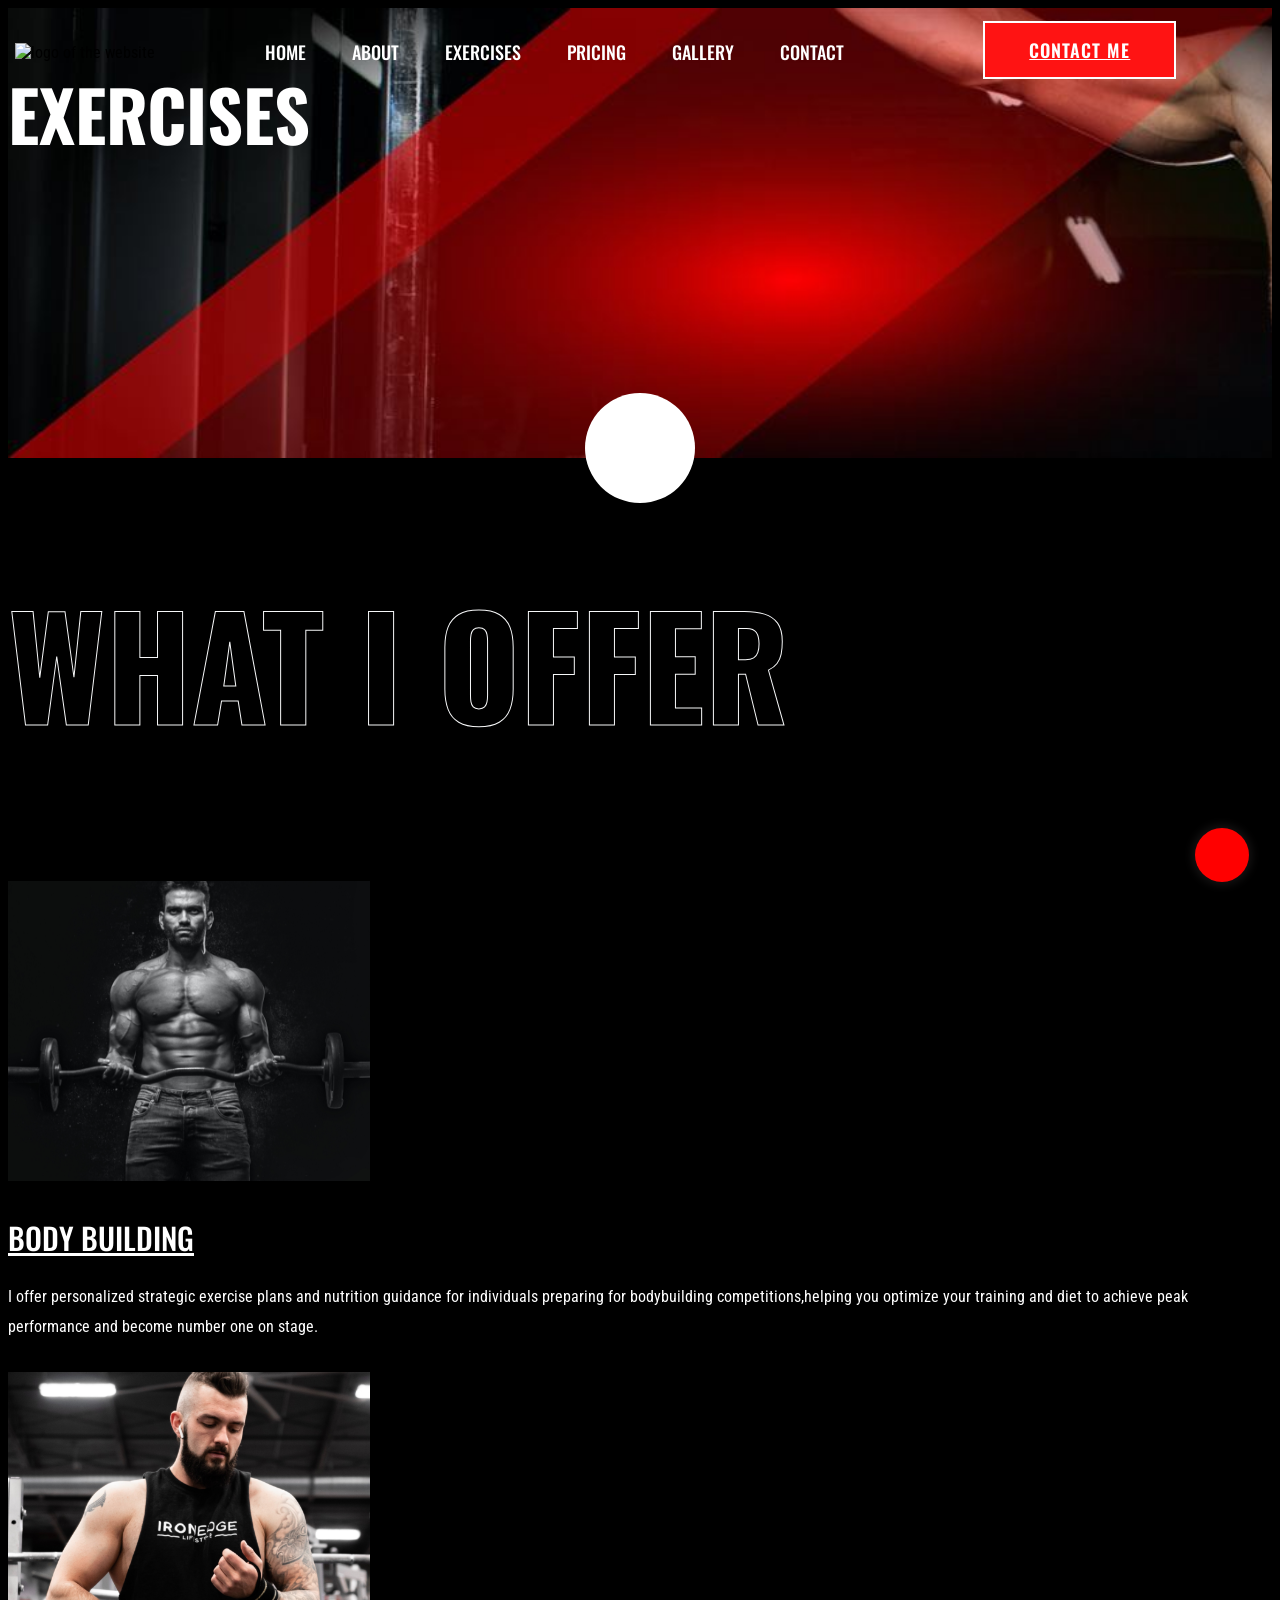
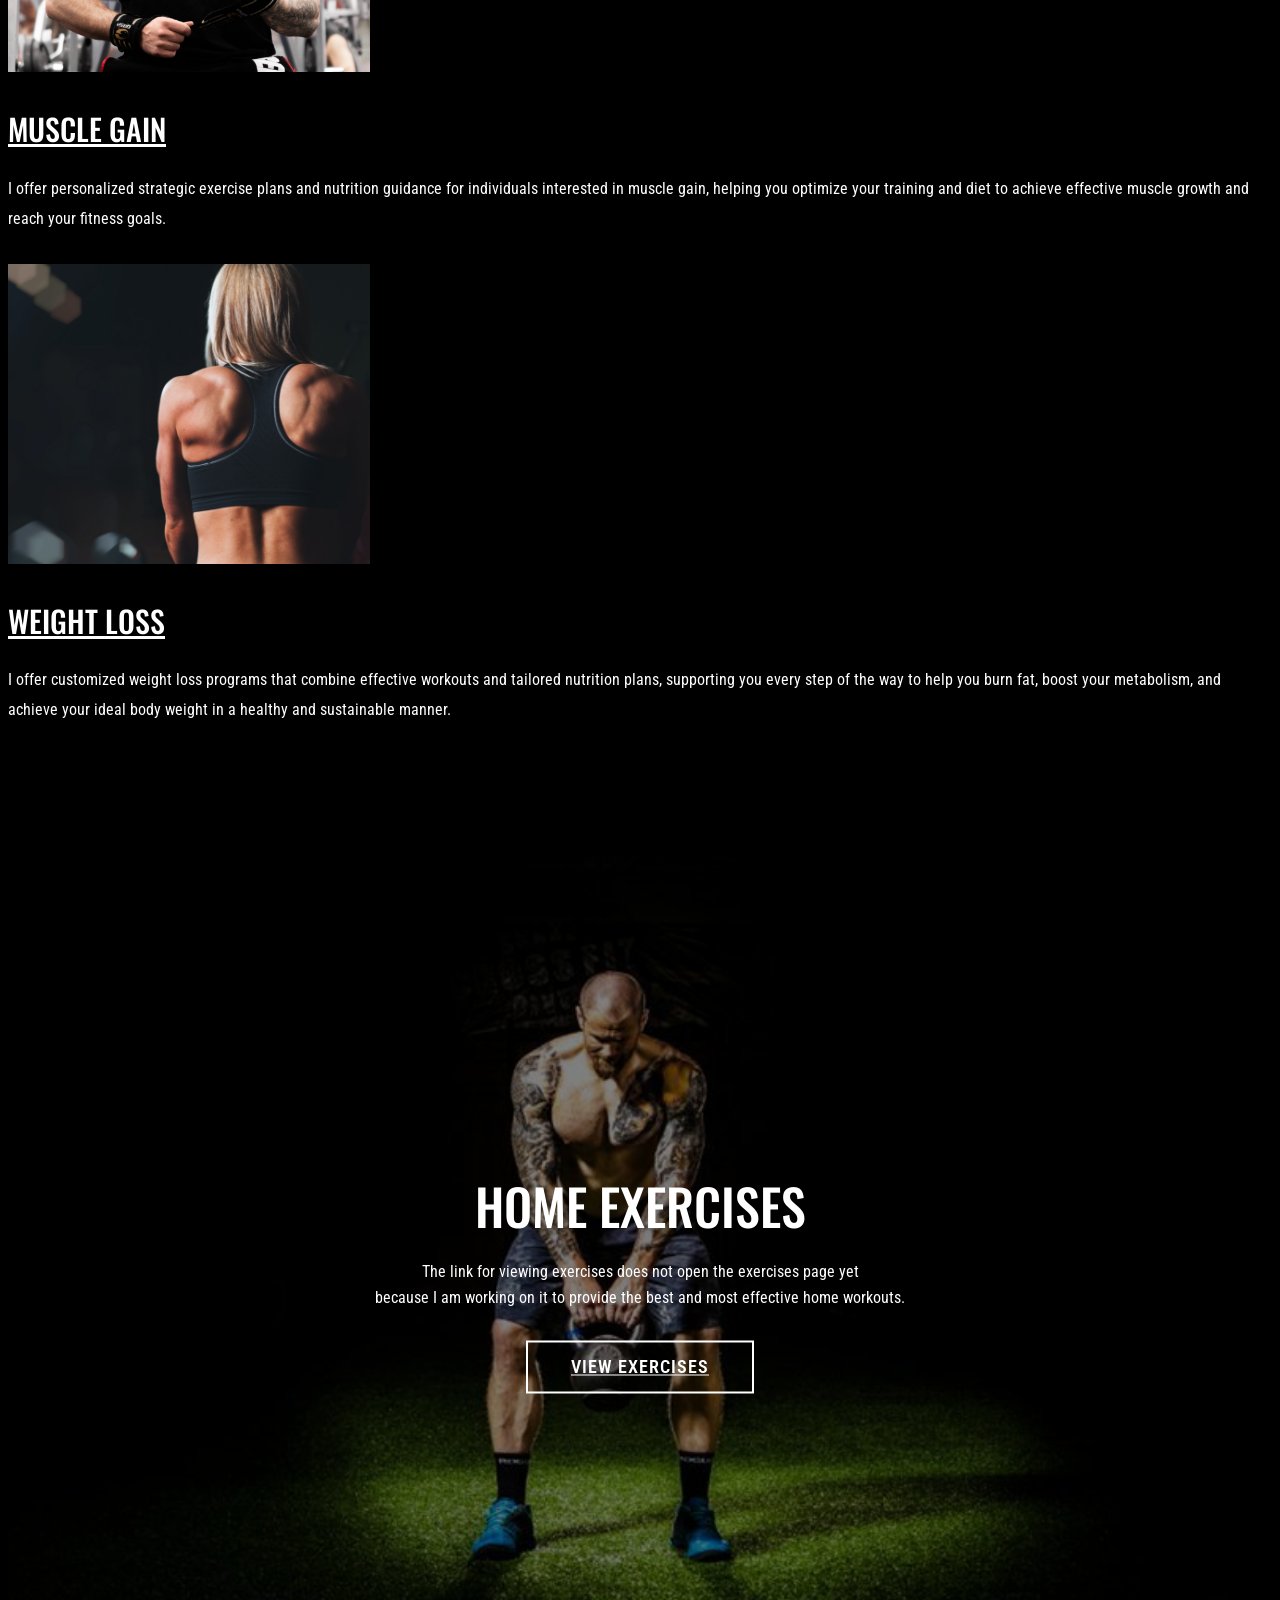
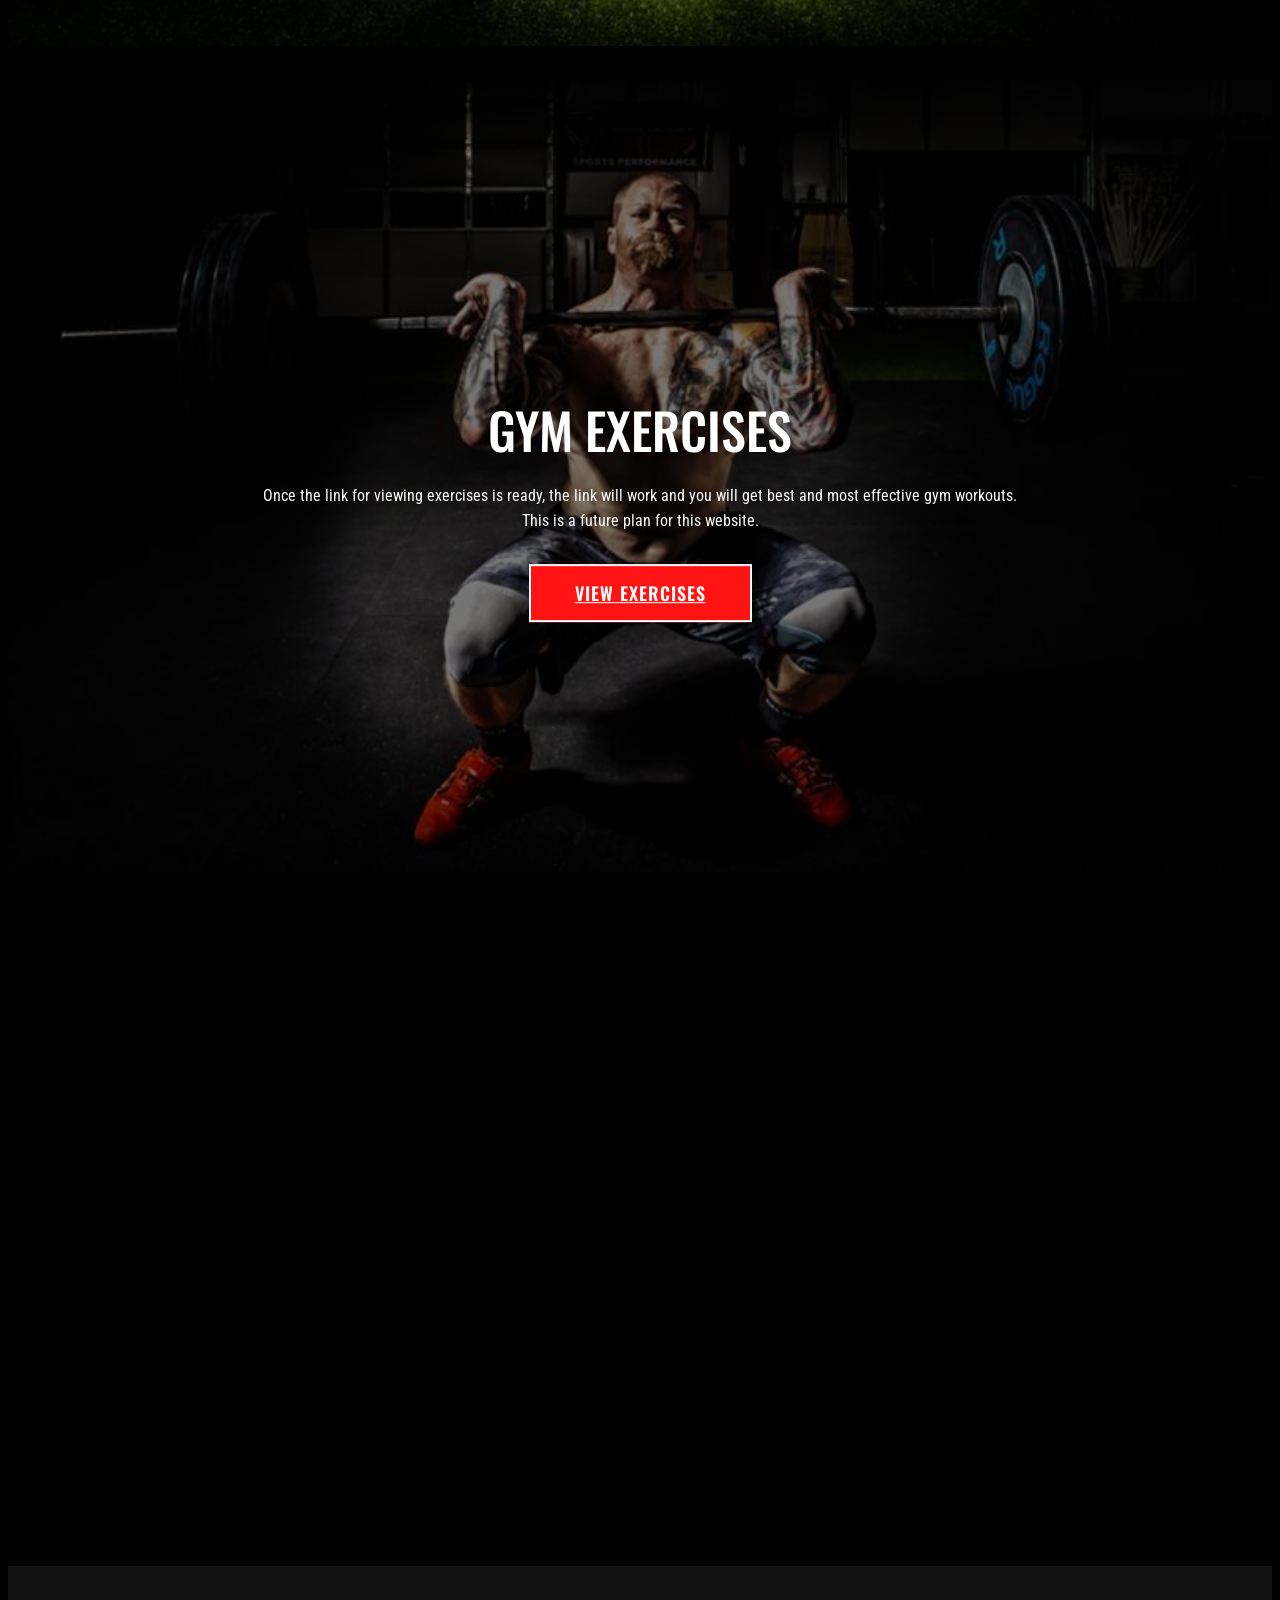
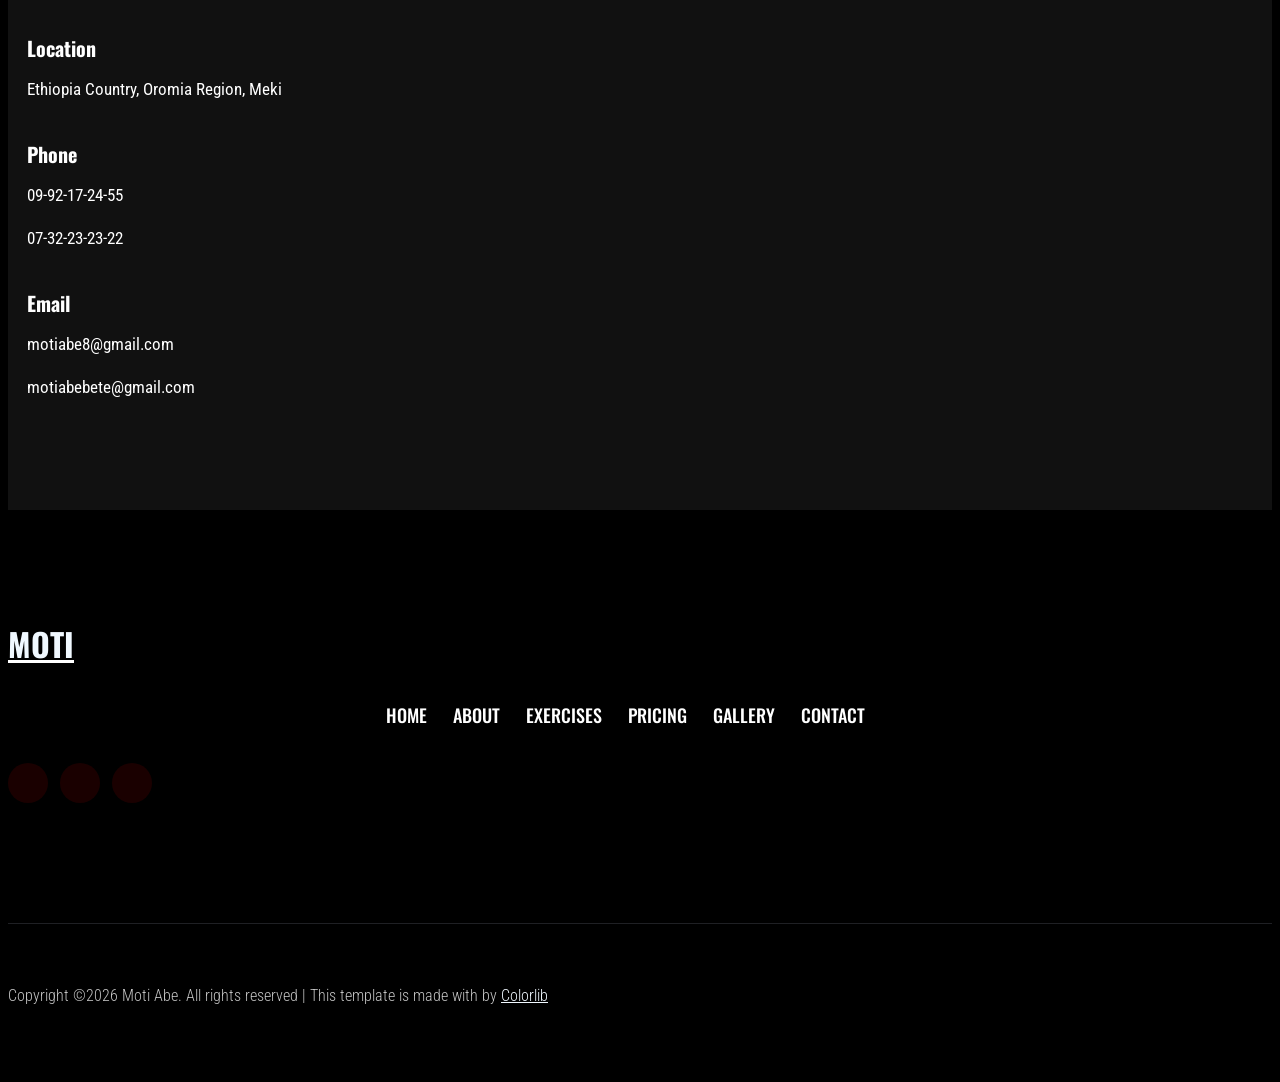
==== commit fe9c7b36: "Load time is optimized" ====
--- a/exercises.html
+++ b/exercises.html
@@ -8,6 +8,9 @@
     <meta name="viewport" content="width=device-width, initial-scale=1">
     <link rel="manifest" href="site.webmanifest">
     <link rel="shortcut icon" type="image/x-icon" href="assets/img/favicon.ico">
+    <link rel="preconnect" href="https://fonts.googleapis.com">
+    <link rel="preconnect" href="https://fonts.gstatic.com" crossorigin>
+    <link rel="preload" as="image" href="assets/img/hero/hero2.jpg" type="image/jpeg">
 
     <!-- CSS here -->
     <link rel="stylesheet" href="assets/css/bootstrap.min.css">
@@ -25,18 +28,6 @@
     <link rel="stylesheet" href="assets/css/style.css">
 </head>
 <body class="black-bg">
-    <!-- ? Preloader Start -->
-    <div id="preloader-active">
-        <div class="preloader d-flex align-items-center justify-content-center">
-            <div class="preloader-inner position-relative">
-                <div class="preloader-circle"></div>
-                <div class="preloader-img pere-text">
-                    <h1 style="color: red; font-size: xx-large; font-weight: 900;">MOTI</h1>
-                </div>
-            </div>
-        </div>
-    </div>
-    <!-- Preloader Start -->
     <header>
         <!-- Header Start -->
         <div class="header-area header-transparent">
@@ -45,7 +36,7 @@
                     <div class="menu-wrapper d-flex align-items-center justify-content-between">
                         <!-- Logo -->
                         <div class="logo">
-                            <img src="./assets/img/logo/logo.png" alt="logo of the website">
+                            <img src="./assets/img/logo/logo.png" alt="logo of the website" loading="eager" decoding="async">
                         </div>
                         <!-- Main-menu -->
                         <div class="main-menu f-right d-none d-lg-block">
@@ -104,7 +95,7 @@
                 <div class="col-lg-4 col-md-6">
                     <div class="single-cat text-center mb-30">
                         <div class="cat-icon">
-                            <img src="assets/img/gallery/team1.png" alt="">
+                            <img src="assets/img/gallery/team1.png" alt="" loading="lazy" decoding="async">
                         </div>
                         <div class="cat-cap">
                             <h5><a href="#">Body Building</a></h5>
@@ -119,7 +110,7 @@
                 <div class="col-lg-4 col-md-6">
                     <div class="single-cat text-center mb-30">
                         <div class="cat-icon">
-                            <img src="assets/img/gallery/team2.png" alt="">
+                            <img src="assets/img/gallery/team2.png" alt="" loading="lazy" decoding="async">
                         </div>
                         <div class="cat-cap">
                             <h5><a href="#">Muscle Gain</a></h5>
@@ -134,7 +125,7 @@
                 <div class="col-lg-4 col-md-6">
                     <div class="single-cat text-center mb-30">
                         <div class="cat-icon">
-                            <img src="assets/img/gallery/team3.png" alt="">
+                            <img src="assets/img/gallery/team3.png" alt="" loading="lazy" decoding="async">
                         </div>
                         <div class="cat-cap">
                             <h5><a href="#">Weight Loss</a></h5>
@@ -157,7 +148,7 @@
                 <div class="col-xl-6 col-lg-6">
                     <div class="single-topic text-center mb-30">
                         <div class="topic-img">
-                            <img src="assets/img/gallery/cat2.jpg" alt="">
+                            <img src="assets/img/gallery/cat2.jpg" alt="" loading="lazy" decoding="async">
                             <div class="topic-content-box">
                                 <div class="topic-content">
                                     <h3>Home Exercises</h3>
@@ -171,7 +162,7 @@
                 <div class="col-xl-6 col-lg-6">
                     <div class="single-topic text-center mb-30">
                         <div class="topic-img">
-                            <img src="assets/img/gallery/cat1.jpg" alt="">
+                            <img src="assets/img/gallery/cat1.jpg" alt="" loading="lazy" decoding="async">
                             <div class="topic-content-box">
                                 <div class="topic-content">
                                     <h3>Gym Exercises</h3>
@@ -204,7 +195,7 @@
                 <div class="col-xl-4 col-lg-4 col-md-6 col-sm-8">
                     <div class="single-services mb-40 wow fadeInUp" data-wow-duration="1s" data-wow-delay=".1s">
                         <div class="features-icon">
-                            <img src="assets/img/icon/icon1.svg" alt="">
+                            <img src="assets/img/icon/icon1.svg" alt="" loading="lazy" decoding="async">
                         </div>
                         <div class="features-caption">
                             <h3>Location</h3>
@@ -215,7 +206,7 @@
                 <div class="col-xl-3 col-lg-4 col-md-6 col-sm-8">
                     <div class="single-services mb-40 wow fadeInUp" data-wow-duration="1s" data-wow-delay=".2s">
                         <div class="features-icon">
-                            <img src="assets/img/icon/icon2.svg" alt="">
+                            <img src="assets/img/icon/icon2.svg" alt="" loading="lazy" decoding="async">
                         </div>
                         <div class="features-caption">
                             <h3>Phone</h3>
@@ -227,7 +218,7 @@
                 <div class="col-xl-3 col-lg-4 col-md-6 col-sm-8">
                     <div class="single-services mb-40 wow fadeInUp" data-wow-duration="2s" data-wow-delay=".4s">
                         <div class="features-icon">
-                            <img src="assets/img/icon/icon3.svg" alt="">
+                            <img src="assets/img/icon/icon3.svg" alt="" loading="lazy" decoding="async">
                         </div>
                         <div class="features-caption">
                             <h3>Email</h3>
@@ -308,44 +299,44 @@
 
 <!-- JS here -->
 
-<script src="./assets/js/vendor/modernizr-3.5.0.min.js"></script>
+<script src="./assets/js/vendor/modernizr-3.5.0.min.js" defer></script>
 <!-- Jquery, Popper, Bootstrap -->
-<script src="./assets/js/vendor/jquery-1.12.4.min.js"></script>
-<script src="./assets/js/popper.min.js"></script>
-<script src="./assets/js/bootstrap.min.js"></script>
+<script src="./assets/js/vendor/jquery-1.12.4.min.js" defer></script>
+<script src="./assets/js/popper.min.js" defer></script>
+<script src="./assets/js/bootstrap.min.js" defer></script>
 <!-- Jquery Mobile Menu -->
-<script src="./assets/js/jquery.slicknav.min.js"></script>
+<script src="./assets/js/jquery.slicknav.min.js" defer></script>
 
 <!-- Jquery Slick , Owl-Carousel Plugins -->
-<script src="./assets/js/owl.carousel.min.js"></script>
-<script src="./assets/js/slick.min.js"></script>
+<script src="./assets/js/owl.carousel.min.js" defer></script>
+<script src="./assets/js/slick.min.js" defer></script>
 <!-- One Page, Animated-HeadLin -->
-<script src="./assets/js/wow.min.js"></script>
-<script src="./assets/js/animated.headline.js"></script>
-<script src="./assets/js/jquery.magnific-popup.js"></script>
+<script src="./assets/js/wow.min.js" defer></script>
+<script src="./assets/js/animated.headline.js" defer></script>
+<script src="./assets/js/jquery.magnific-popup.js" defer></script>
 
 <!-- Date Picker -->
-<script src="./assets/js/gijgo.min.js"></script>
+<script src="./assets/js/gijgo.min.js" defer></script>
 <!-- Nice-select, sticky -->
-<script src="./assets/js/jquery.nice-select.min.js"></script>
-<script src="./assets/js/jquery.sticky.js"></script>
+<script src="./assets/js/jquery.nice-select.min.js" defer></script>
+<script src="./assets/js/jquery.sticky.js" defer></script>
 
 <!-- counter , waypoint,Hover Direction -->
-<script src="./assets/js/jquery.counterup.min.js"></script>
-<script src="./assets/js/waypoints.min.js"></script>
-<script src="./assets/js/jquery.countdown.min.js"></script>
-<script src="./assets/js/hover-direction-snake.min.js"></script>
+<script src="./assets/js/jquery.counterup.min.js" defer></script>
+<script src="./assets/js/waypoints.min.js" defer></script>
+<script src="./assets/js/jquery.countdown.min.js" defer></script>
+<script src="./assets/js/hover-direction-snake.min.js" defer></script>
 
 <!-- contact js -->
-<script src="./assets/js/contact.js"></script>
-<script src="./assets/js/jquery.form.js"></script>
-<script src="./assets/js/jquery.validate.min.js"></script>
-<script src="./assets/js/mail-script.js"></script>
-<script src="./assets/js/jquery.ajaxchimp.min.js"></script>
+<script src="./assets/js/contact.js" defer></script>
+<script src="./assets/js/jquery.form.js" defer></script>
+<script src="./assets/js/jquery.validate.min.js" defer></script>
+<script src="./assets/js/mail-script.js" defer></script>
+<script src="./assets/js/jquery.ajaxchimp.min.js" defer></script>
 
 <!-- Jquery Plugins, main Jquery -->	
-<script src="./assets/js/plugins.js"></script>
-<script src="./assets/js/main.js"></script>
+<script src="./assets/js/plugins.js" defer></script>
+<script src="./assets/js/main.js" defer></script>
 
 </body>
 </html>
